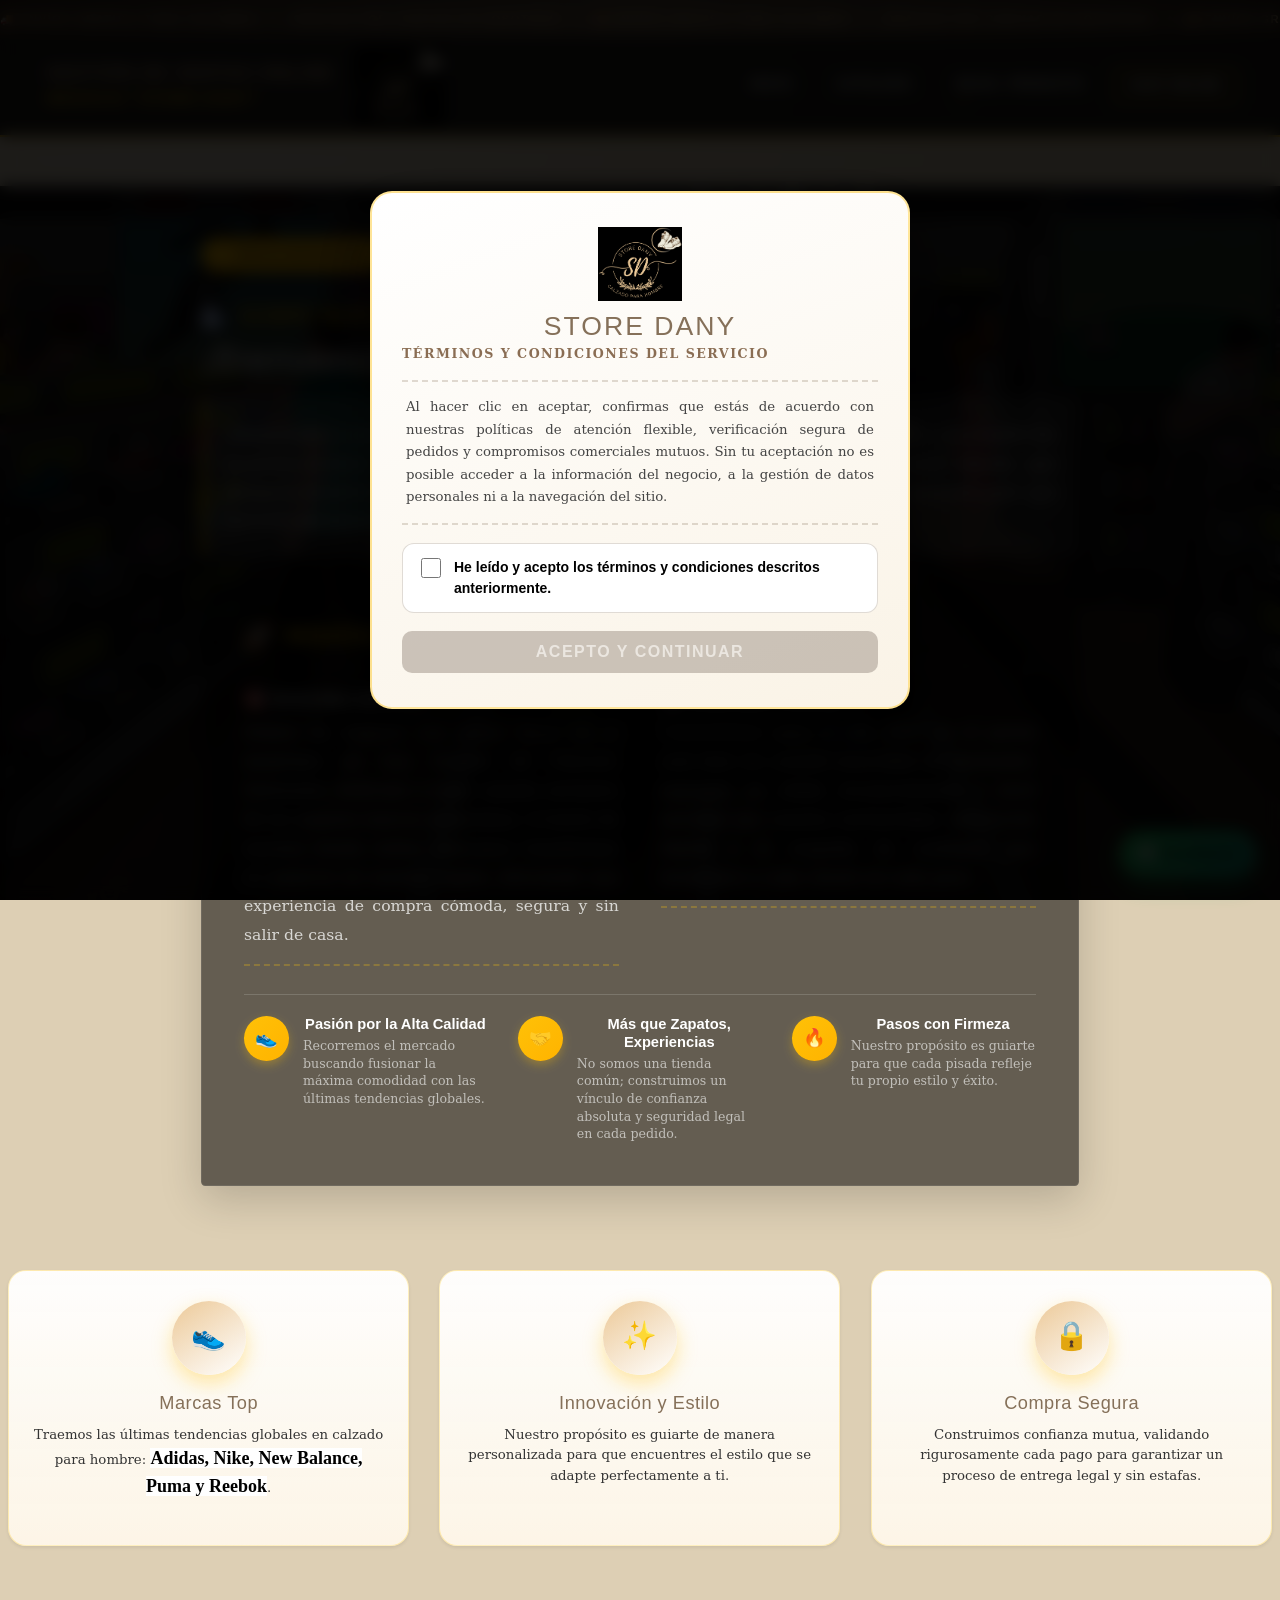
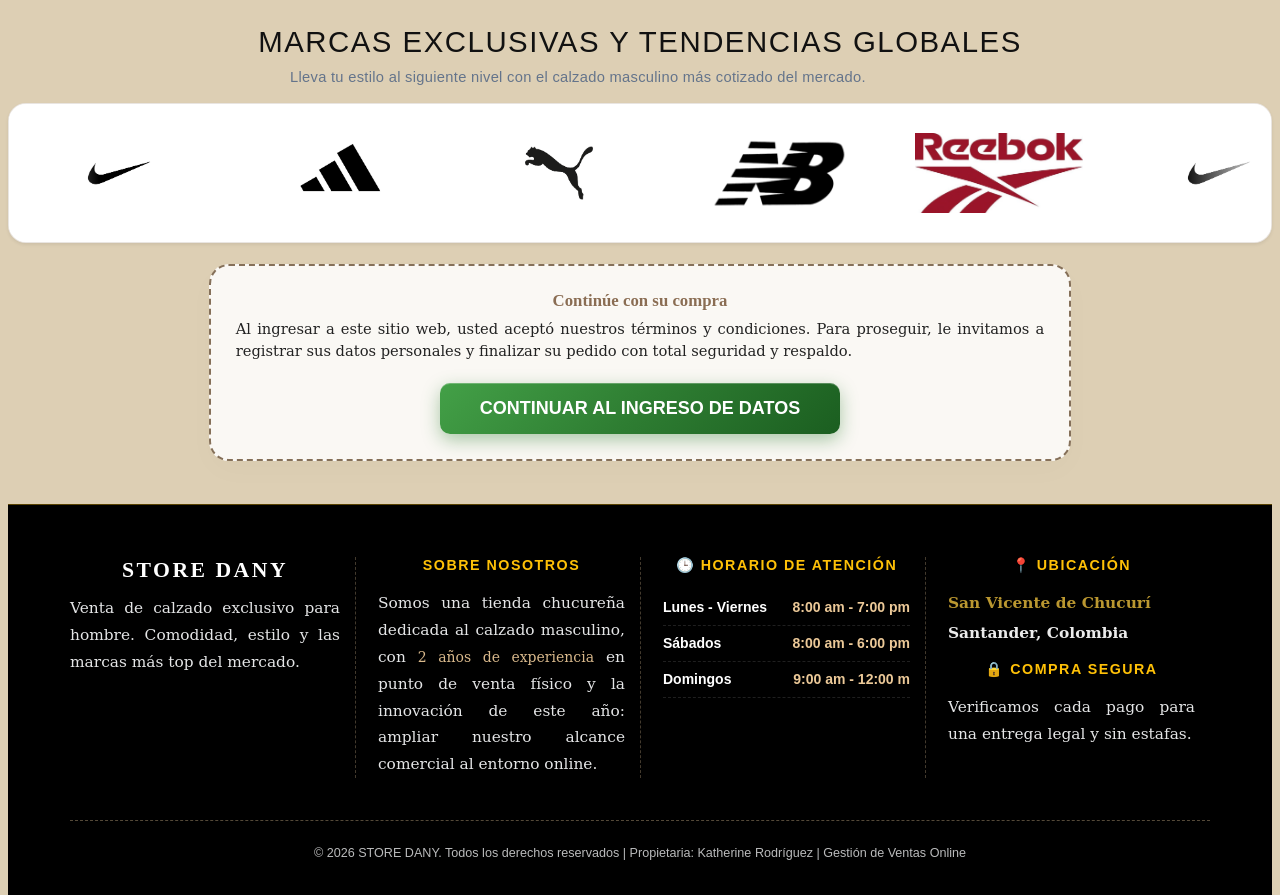
==== index.html @ 91da0774 "Proyecto Final" ====
<!doctype html>
<html>
<head>
<meta charset="utf-8">
<meta http-equiv="X-UA-Compatible" content="IE=edge">
<meta name="viewport" content="width=device-width, initial-scale=1.0">
    
<title>STORE_DANY_Gestion_Ventas_Online</title>
     <link rel="icon" href="logotipo.png" type="image/png">
    
    <!-- Framework Bootstrap 4.3.1 -->
    <link href="css/bootstrap-4.3.1.css" rel="stylesheet" type="text/css">
    <!-- Tu archivo de estilos unificado y corregido -->
    <link href="Style.css" rel="stylesheet" type="text/css">
</head>
<body>
    
<!-- 🧭 MENÚ DE NAVEGACIÓN -->
<nav class="navbar fixed-top navbar-expand-lg navbar-dark main-navbar">
    <div class="container-fluid">
        
        <!-- Bloque de Título de la izquierda -->
        <div class="navbar-brand-wrapper">
            <h4 class="titulo-brand">Gestión de Ventas Online</h4>
            <span class="subtitulo-brand">Negocio "STORE DANY"</span>
        </div>
        
        <!-- Logotipo Central/Izquierdo -->
        <img src="logotipo.png" alt="Logotipo STORE DANY" class="img-logotipo">
                
        <!-- Botón para pantallas de celulares -->
        <button class="navbar-toggler custom-toggler" type="button" data-toggle="collapse" data-target="#navbarContenido" aria-controls="navbarContenido" aria-expanded="false" aria-label="Toggle navigation">
            <span class="navbar-toggler-icon"></span>
        </button>
        
        <!-- Caja de Enlaces del menú -->
        <div class="collapse navbar-collapse" id="navbarContenido">
            <ul class="navbar-nav ml-auto custom-nav-links">
                <li class="nav-item"> 
                    <a class="nav-link current-page" href="index.html">INICIO</a>
                </li>  
                <li class="nav-item"> 
                    <a class="nav-link" href="shopping-cart.html">CATÁLOGO</a>
                </li>
        
                <!-- Menú Desplegable -->
                <li class="nav-item dropdown">
                    <a class="nav-link dropdown-toggle" href="#" id="navbarDropdown1" role="button" data-toggle="dropdown" aria-haspopup="true" aria-expanded="false">
                        SELEC. PRODUCTO
                    </a>
                    <div class="dropdown-menu custom-dropdown" aria-labelledby="navbarDropdown1">
                        <a class="dropdown-item" href="nike.html">NIKE</a>
                        <a class="dropdown-item" href="adidas.html">ADIDAS</a>
                        <a class="dropdown-item" href="puma.html">PUMA</a>
                        <a class="dropdown-item" href="new-balance.html">NEW BALANCE</a>
                        <a class="dropdown-item" href="reebok.html">REEBOK</a>
                    </div>
                </li>
                
                <li class="nav-item"> 
                    <a class="nav-link text-chat-online" href="contactar.html">CHAT ONLINE</a>
                </li>
            </ul>
        </div>

    </div>
</nav>
    
    <main class="container-fluid px-0"> 
    
    <!-- Sección Principal con la imagen de fondo administrada desde CSS -->
    <div class="row align-items-center mb-5 hero-section animate-fade-in position-relative py-5 px-3 px-md-5"> 
        
        <!-- Columna Única Centralizada --> 
        <div class="col-xl-9 col-lg-10 mx-auto text-center text-md-left" data-reveal> 
            
            <!-- Etiqueta Flotante de Marcas -->
            <div class="d-flex justify-content-center justify-content-md-start mb-3">
                <div class="badge-marcas"> ⚡MARCAS INNOVADORAS </div> 
            </div>

            <!-- Encabezado de la Sección -->
            <h3 class="titulo-seccion"> 
                <img src="Terminos y condiciones.png" alt="Icono de términos" class="icono-titulo-mini"> SOBRE NUESTRO PORTAL WEB </h3> 
            
            <h1 class="descripcion-bienvenida">¡Bienvenidos a STORE DANY!</h1> 
            
           <!-- Mensaje de la Propietaria -->
<div class="mensaje-propietaria shadow-lg p-4 mb-4 rounded">
    <p class="mb-0 lead">
        ¡Bienvenidos a nuestro nuevo espacio online! Soy <strong>Katherine Rodríguez, propietaria</strong>, y con orgullo les presento el inicio de mi nuevo espacio comercial. Los invito a conocer nuestro buen calzado, que proyecta su personalidad y su seguridad, ofreciéndoles la mejor línea del mercado pensada para una asesoría personalizada en estilos, marcas y las últimas tendencias.
    </p>
</div>
            
            <!-- Bloque de Historia / Misión y Visión -->
            <div class="historia-empresa-premium p-4 p-md-5 rounded-lg shadow-lg"> 
                <h4 class="titulo-historia mb-4 pb-3"> 
                    <span class="emoji-brillo">🚀</span> Misión y Visión 
                </h4> 
                
                <div class="row">
                    <!-- Sub-bloque Misión -->
                    <article class="col-md-6 mb-4 pr-md-4">
                        <h5 class="text-uppercase font-weight-bold text-white mb-2">🎯 Nuestra Misión</h5>
                        <p class="introduccion-historia mb-0 text-justify">
                            Somos un negocio con punto físico en el municipio de San Vicente de Chucurí, Santander, dedicado a traer calzado exclusivo de las mejores marcas masculinas. A través de nuestra tienda online, buscamos transformar el comercio de nuestra región, ofreciendo una experiencia de compra cómoda, segura y sin salir de casa.
                        </p> 
                    </article>
                    
                    <!-- Sub-bloque Visión -->
                    <article class="col-md-6 mb-4 pl-md-4">
                        <h5 class="text-uppercase font-weight-bold text-white mb-2">🔮 Nuestra Visión</h5>
                        <p class="introduccion-historia mb-0 text-justify">
                            Convertirnos para el año 2027 en el portal web líder de calzado masculino en Santander, logrando un sólido reconocimiento a nivel nacional por nuestra exclusividad, innovación digital y el respaldo de confianza que brindamos a cada cliente en cada paso.
                        </p> 
                    </article>
                </div>
                
                <!-- Puntos Clave Inferiores -->
                <div class="puntos-clave-historia pt-4 mt-2"> 
                    <div class="row">
                        
                        <div class="item-clave col-lg-4 d-flex align-items-start mb-4 mb-lg-0"> 
                            <div class="mini-icono-circulo mr-3">👟</div>
                            <div class="contenido-clave"> 
                                <h5 class="font-weight-bold mb-1">Pasión por la Alta Calidad</h5> 
                                <p class="small mb-0">Recorremos el mercado buscando fusionar la máxima comodidad con las últimas tendencias globales.</p> 
                            </div> 
                        </div> 
                     
                        <div class="item-clave col-lg-4 d-flex align-items-start mb-4 mb-lg-0"> 
                            <div class="mini-icono-circulo mr-3">🤝</div> 
                            <div class="contenido-clave">
                                <h5 class="font-weight-bold mb-1">Más que Zapatos, Experiencias</h5>
                                <p class="small mb-0">No somos una tienda común; construimos un vínculo de confianza absoluta y seguridad legal en cada pedido.</p> 
                            </div>
                        </div> 
                        
                        <div class="item-clave col-lg-4 d-flex align-items-start"> 
                            <div class="mini-icono-circulo mr-3">🔥</div>
                            <div class="contenido-clave"> 
                                <h5 class="font-weight-bold mb-1">Pasos con Firmeza</h5> 
                                <p class="small mb-0">Nuestro propósito es guiarte para que cada pisada refleje tu propio estilo y éxito.</p> 
                            </div> 
                        </div>

                    </div>
                </div>
            </div> 
        </div>
        </div>
        
        
        <!-- CUADRÍCULA DINÁMICA DE COMPROMISOS --> 
        <div class="row text-center mb-5"> 
            <!-- Tarjeta 1: Marcas --> 
            <div class="col-md-4 mb-4" data-reveal> 
                <div class="tarjeta-dinamica h-100 shadow-sm"> 
                    <div class="icono-tarjeta">👟</div> 
                    <h4>Marcas Top</h4> 
                    <p>Traemos las últimas tendencias globales en calzado para hombre: <strong>Adidas, Nike, New Balance, Puma y Reebok</strong>.</p> 
                </div> 
            </div> 
        
            
            <!-- Tarjeta 2: Asesoría --> 
            <div class="col-md-4 mb-4" data-reveal> 
                <div class="tarjeta-dinamica h-100 shadow-sm"> 
                    <div class="icono-tarjeta">✨</div>
                    <h4>Innovación y Estilo</h4>
                    <p>Nuestro propósito es guiarte de manera personalizada para que encuentres el estilo que se adapte perfectamente a ti.</p> 
                </div> 
            </div>
            
            <!-- Tarjeta 3: Seguridad --> 
            <div class="col-md-4 mb-4" data-reveal>
                <div class="tarjeta-dinamica h-100 shadow-sm"> 
                    <div class="icono-tarjeta">🔒</div>
                    <h4>Compra Segura</h4> 
                    <p>Construimos confianza mutua, validando rigurosamente cada pago para garantizar un proceso de entrega legal y sin estafas.</p> 
                </div>
            </div>
        </div>
        
        <!-- CARRUSEL INFINITO DE MARCAS --> 
        <div class="row mb-4"> 
            <div class="col-12 text-center header-carrusel-marcas" data-reveal> 
                <h3 class="titulo-carrusel mb-2">MARCAS EXCLUSIVAS Y TENDENCIAS GLOBALES</h3> 
                <p class="subtitulo-carrusel">Lleva tu estilo al siguiente nivel con el calzado masculino más cotizado del mercado.</p> 
            </div>
            
            <div class="col-12" data-reveal> 
               <div class="carrusel-marcas-contenedor shadow-sm"> 
                   <div class="carrusel-marcas-pista"> 
                       <div class="carrusel-logo-item">
                           <img src="Imagenes Nike/Logo Nike.jpg" alt="Nike">
                       </div> 
                       
                       <div class="carrusel-logo-item">
                           <img src="Imagenes Adidas/logo adidas.jpg" alt="Adidas">
                       </div> 
                       <div class="carrusel-logo-item">
                           <img src="Imagenes Puma/logo puma.jpg" alt="Puma">
                       </div> 
                       
                       <div class="carrusel-logo-item">
                           <img src="Imagenes New Balance/Logo New Balance.png" alt="New Balance">
                       </div> 
                       
                       <div class="carrusel-logo-item">
                           <img src="Imagenes Resbook/Logo Resbook.jpg" alt="Reebok">
                       </div> 
                       
                       <div class="carrusel-logo-item">
                           <img src="Imagenes Nike/Logo Nike.jpg" alt="Nike">
                       </div>
                       
                       <div class="carrusel-logo-item">
                           <img src="Imagenes Adidas/logo adidas.jpg" alt="Adidas">
                       </div> 
                       
                       <div class="carrusel-logo-item">
                           <img src="Imagenes Puma/logo puma.jpg" alt="Puma">
                       </div> 
                       
                       <div class="carrusel-logo-item">
                           <img src="Imagenes New Balance/Logo New Balance.png" alt="New Balance">
                       </div> 
                       
                       <div class="carrusel-logo-item">
                           <img src="Imagenes Resbook/Logo Resbook.jpg" alt="Reebok">
                       </div>
                   </div> 
                </div>
            </div>
        </div> 
        
        <!-- (ACCESO A DATOS PERSONALES)-->
       <div class="row justify-content-center mb-5" data-reveal>
           <div class="col-md-8 text-center bg-recuadro p-4 rounded shadow-sm border-cafe">
                <h5 class="font-weight-bold text-cafe mb-2">Continúe con su compra</h5>
                <p class="small text-muted mb-4">Al ingresar a este sitio web, usted aceptó nuestros términos y condiciones. Para proseguir, le invitamos a registrar sus datos personales y finalizar su pedido con total seguridad y respaldo.
                </p>
                <div> <a href="personal-data.html" class="btn-acepto btn-accion-brillo">CONTINUAR AL INGRESO DE DATOS</a>
               </div>
           </div>
       </div>
    </main>
<!--  PIE DE PAGINA (FOOTER) -->
<footer class="site-footer">
    <div class="container">
        <div class="row">
            
            <!-- Columna 1: Identidad del Negocio -->
            <div class="col-md-3 col-sm-6 text-center text-md-left mb-4 footer-col">
                <h5 class="footer-brand font-weight-bold text-white">STORE DANY</h5>
                <p class="footer-text text-light">Venta de calzado exclusivo para hombre. Comodidad, estilo y las marcas más top del mercado.</p>
            </div>
            
            <!-- Columna 2: Sobre Nosotros -->
            <div class="col-md-3 col-sm-6 text-center text-md-left mb-4 footer-col">
                <h6 class="footer-titulo">Sobre nosotros</h6>
                <p class="footer-text text-light mb-0">Somos una tienda chucureña dedicada al calzado masculino, con <span class="texto-destacado-suave">2 años de experiencia</span> en punto de venta físico y la innovación de este año: ampliar nuestro alcance comercial al entorno online.</p>
            </div>

            <!-- Columna 3: Horario de Atención -->
            <div class="col-md-3 col-sm-6 text-center text-md-left mb-4 footer-col">
                <h6 class="footer-titulo">🕒 Horario de atención</h6>
                <div class="footer-horario-item"><span>Lunes - Viernes</span><span>8:00 am - 7:00 pm</span></div>
                <div class="footer-horario-item"><span>Sábados</span><span>8:00 am - 6:00 pm</span></div>
                <div class="footer-horario-item"><span>Domingos</span><span>9:00 am - 12:00 m</span></div>
            </div>

            <!-- Columna 4: Ubicación y Confianza -->
            <div class="col-md-3 col-sm-6 text-center text-md-left mb-4 footer-col">
                <h6 class="footer-titulo">📍 Ubicación</h6>
                <p class="footer-text font-weight-bold mb-1" style="color: #caa435;">San Vicente de Chucurí</p>
                <p class="footer-text text-white font-weight-bold mb-3">Santander, Colombia</p>
                <h6 class="footer-titulo">🔒 Compra segura</h6>
                <p class="footer-text text-light mb-0">Verificamos cada pago para una entrega legal y sin estafas.</p>
            </div>
            
        </div>

        <!-- Línea divisoria inferior de créditos limpia y en una sola línea -->
        <div class="row mt-4 pt-3 border-top border-secondary">
            <div class="col-12 text-center">
                <small class="text-light" style="opacity: 0.75;">
                    © 2026 STORE DANY. Todos los derechos reservados | Propietaria: Katherine Rodríguez | Gestión de Ventas Online
                </small>
            </div>
        </div>
    </div>
</footer>


    
<script src="js/jquery-3.3.1.min.js"></script>
<script src="js/popper.min.js"></script>
<script src="js/bootstrap-4.3.1.js"></script>
<script src="js/main.js"></script>
</body>
</html>
---- Style.css ----
/* ============================================================
   STORE DANY - Capa de rediseño moderno
   Paleta de marca: café #857059 · dorado #ffc107 · negro · crema
   ============================================================ */
@import url('https://fonts.googleapis.com/css2?family=Baloo+2:wght@500;600;700;800&family=Oswald:wght@400;500;600;700&family=Poppins:wght@300;400;500;600;700;800&display=swap');

:root {
    --cafe: #857059;
    --cafe-oscuro: #5a4b3b;
    --cafe-claro: #8a6d53;
    --dorado: #ffc107;
    --dorado-suave: #ecc998;
    --negro: #111111;
    --crema: #f7f3ea;
    --verde: #2e7d32;
    --verde-oscuro: #1b5e20;
    --verde-brillo: #43a047;
    --sombra-suave: 0 12px 30px rgba(90, 75, 59, 0.12);
    --sombra-fuerte: 0 18px 45px rgba(90, 75, 59, 0.25);
}

/* ✅ Botones de ACCIÓN (comprar / enviar): verde resaltado con brillo animado */
.btn-accion-brillo {
    position: relative;
    overflow: hidden;
}
.btn-accion-brillo::after {
    content: '';
    position: absolute;
    top: 0;
    left: -80%;
    width: 50%;
    height: 100%;
    background: linear-gradient(105deg, transparent, rgba(255, 255, 255, 0.45), transparent);
    transform: skewX(-20deg);
    animation: barridoBrilloVerde 3.2s ease-in-out infinite;
}
@keyframes barridoBrilloVerde {
    0%, 55% { left: -80%; }
    75%, 100% { left: 130%; }
}

/* Bloquea el desplazamiento del sitio mientras el muro está visible */
body.site-lockeado {
    overflow: hidden !important;
    height: 100vh !important;
}

.terms-wall {
    position: fixed;
    top: 0; left: 0;
    width: 100%; height: 100%;
    background: rgba(0, 0, 0, 0.88);
    backdrop-filter: blur(8px);
    -webkit-backdrop-filter: blur(8px);
    z-index: 99999;
    display: flex;
    align-items: center;
    justify-content: center;
    padding: 20px;
    opacity: 1;
    visibility: visible;
    transition: opacity 0.5s ease, visibility 0.5s ease;
}

.terms-wall-oculto {
    opacity: 0;
    visibility: hidden;
    pointer-events: none;
}

.terms-card {
    background: linear-gradient(160deg, #ffffff 0%, #faf3e6 100%);
    border-radius: 22px;
    max-width: 540px;
    width: 100%;
    padding: 34px 30px;
    text-align: center;
    box-shadow: 0 30px 70px rgba(0, 0, 0, 0.5);
    border: 2px solid rgba(255, 193, 7, 0.4);
    animation: entradaMuro 0.5s cubic-bezier(0.22, 1, 0.36, 1);
    max-height: 90vh;
    overflow-y: auto;
}

@keyframes entradaMuro {
    from { opacity: 0; transform: translateY(30px) scale(0.95); }
    to   { opacity: 1; transform: translateY(0) scale(1); }
}

.terms-logo { max-height: 74px; width: auto; object-fit: contain; margin-bottom: 10px; }

.terms-card h2 {
    font-family: Impact, Haettenschweiler, 'Arial Black', sans-serif;
    font-size: 1.9rem;
    color: var(--cafe);
    letter-spacing: 2px;
    margin: 0 0 2px;
}

.terms-subtitulo {
    font-weight: 800;
    font-size: 0.9rem;
    text-transform: uppercase;
    letter-spacing: 1.5px;
    color: var(--cafe-claro);
    margin-bottom: 16px;
}

.terms-texto {
    font-size: 0.95rem;
    line-height: 1.7;
    color: #444444;
    text-align: justify;
    border-top: 2px dashed rgba(133, 112, 89, 0.25);
    border-bottom: 2px dashed rgba(133, 112, 89, 0.25);
    padding: 14px 4px;
    margin-bottom: 18px;
}

.terms-check {
    display: flex;
    align-items: flex-start;
    gap: 10px;
    text-align: left;
    background: #fff;
    border: 1px solid rgba(133, 112, 89, 0.25);
    border-radius: 12px;
    padding: 13px 14px;
    margin-bottom: 18px;
    cursor: pointer;
    font-size: 0.9rem;
    font-weight: 600;
    color: #333333;
    user-select: none;
    transition: border-color 0.2s ease, box-shadow 0.2s ease;
}

.terms-check:hover {
    border-color: var(--dorado);
    box-shadow: 0 4px 14px rgba(255, 193, 7, 0.25);
}

.terms-check input {
    width: 20px; height: 20px;
    flex-shrink: 0;
    margin-top: 1px;
    cursor: pointer;
    accent-color: var(--cafe);
}

.terms-card .btn-acepto { width: 100%; font-size: 16px; letter-spacing: 1.5px; }

.terms-card .btn-acepto.disabled,
.terms-card .btn-acepto:disabled {
    background: #b1a79c !important;
    color: #e2deda !important;
    box-shadow: none !important;
    pointer-events: none;
    opacity: 0.65;
    transform: none !important;
}

@media (max-width: 480px) {
    .terms-card { padding: 26px 20px; }
    .terms-card h2 { font-size: 1.6rem; }
    .terms-texto { font-size: 0.88rem; }
}

body {
    padding-top:140px;
    background-color: #DDCFB4;
    /* Luz suave de profundidad, sin patrones */
    background-image:
        radial-gradient(ellipse at 15% 8%, rgba(255, 255, 255, 0.35) 0%, transparent 50%),
        radial-gradient(ellipse at 88% 92%, rgba(90, 75, 59, 0.10) 0%, transparent 50%);
    background-attachment: fixed;
    color: #000000;
    font-family: 'segoe UI', Tahoma, Geneva, Verdana, sans-serif;
    max-width: 100%; overflow-x: hidden;
}

/* Menu */
.main-navbar {
    background: rgba(0, 0, 0, 0.85) !important; 
    backdrop-filter: blur(10px);               
    -webkit-backdrop-filter: blur(10px);
    border-bottom: 2px solid #ffc107;          
    padding: 0.6rem 1.5rem !important;
    transition: all 0.3s ease;
}

/* --- TÍTULO Y TEXTOS DE MARCA --- */
.navbar-brand-wrapper {
    display: flex;
    flex-direction: column;
    justify-content: center;
    padding-left: 10px;
}

.titulo-brand {
    color: #cca885 !important;
    font-size: 1.3rem !important;
    font-weight: 600 !important;
    letter-spacing: 1px;
    margin-bottom: 2px !important;
    text-transform: uppercase;
    line-height: 1.2 !important;
}

.subtitulo-brand {
    color: #ffc107 !important;                
    font-size: 1.05rem !important;
    font-weight: 700;
    letter-spacing: 1.5px;
    text-transform: uppercase;
}

/* --- LOGOTIPO --- */
.img-logotipo {
    max-height: 80px !important;   
    width: auto;
    object-fit: contain;
    margin-left: 20px;
    margin-right: 25px;
    transition: transform 0.3s ease;
}

.img-logotipo:hover {
    transform: scale(1.05);                   
}

/* --- ENLACES DE NAVEGACIÓN --- */
.custom-nav-links .nav-item {
    margin: 0 6px;                            
}

.custom-nav-links .nav-link {
    color: #ffffff !important;
    font-size: 0.85rem !important;
    font-weight: 600 !important;
    letter-spacing: 1px;
    padding: 8px 16px !important;
    position: relative;
    transition: color 0.3s ease;
}

/* Animación de línea inferior al pasar el mouse por los enlaces */
.custom-nav-links .nav-link::after {
    content: '';
    position: absolute;
    width: 0;
    height: 2px;
    bottom: 0;
    left: 16px;
    background-color: #ffc107;
    transition: width 0.3s ease;
}

.custom-nav-links .nav-link:hover::after {
    width: calc(100% - 32px);
}

.custom-nav-links .nav-link:hover {
    color: #ffc107 !important;                 
}

/* Enlace de la página activa actual */
.current-page {
    color: #ffc107 !important;
}

/* Resalte especial para CHAT ONLINE */
.text-chat-online {
    border: 1px solid #ffc107;
    border-radius: 4px;
    background: rgba(255, 193, 7, 0.05);
}

.text-chat-online:hover {
    background: #ffc107 !important;
    color: #000000 !important;
}

/* --- MENÚ DESPLEGABLE (DROPDOWN MARCAS) --- */
.custom-dropdown {
    background-color: #111111 !important;      
    border: 1px solid rgba(255, 193, 7, 0.3) !important;
    border-radius: 6px !important;
    margin-top: 10px !important;
    box-shadow: 0 8px 24px rgba(0,0,0,0.5);
}

.custom-dropdown .dropdown-item {
    color: #e0e0e0 !important;
    font-size: 0.85rem !important;
    font-weight: 500;
    padding: 10px 20px !important;
    transition: all 0.2s ease;
}

.custom-dropdown .dropdown-item:hover {
    background-color: #ffc107 !important;      
    color: #000000 !important;                 
    padding-left: 25px !important;             
}

/* --- ADAPTACIÓN EXCLUSIVA PARA CELULARES (Menos de 768px) --- */
@media (max-width: 767.98px) {
    
    /* 1. Forzamos a la barra a comportarse como una fila flexible */
    .main-navbar .container-fluid {
        display: flex !important;
        flex-direction: row !important;
        flex-wrap: wrap !important;
        align-items: center !important;
        justify-content: space-between !important;
    }

    /* 2. REORDENAMIENTO VISUAL MÁGICO */
    .navbar-brand-wrapper {
        order: 1 !important;      /* Primero: El texto a la izquierda */
        flex: 1 !important;       /* Toma el espacio disponible */
        padding-left: 0 !important;
    }

    .img-logotipo {
        order: 2 !important;      /* Segundo: El logo al lado del texto */
        max-height: 45px !important; /* Se achica para no romper la línea */
        margin-left: 10px !important;
        margin-right: 15px !important;
    }

    .custom-toggler {
        order: 3 !important;      /* Tercero: El botón se alinea a la extrema derecha */
        border-color: rgba(255, 193, 7, 0.5) !important;
    }

    .navbar-collapse {
        order: 4 !important;      /* Cuarto: El menú desplegable cae abajo de todo */
        width: 100% !important;   /* Ocupa todo el ancho al abrirse */
    }

    /* 3. AJUSTES DE TEXTO PARA PANTALLAS CHICAS */
    .titulo-brand {
        font-size: 1.0rem !important;
        line-height: 1.1 !important;
    }
    
    .subtitulo-brand {
        font-size: 0.8rem !important;
        letter-spacing: 0.5px;
    }

    /* 4. DISEÑO DEL MENÚ VERTICAL DESPLEGADO */
    .custom-nav-links {
        padding-top: 15px;
        padding-bottom: 10px;
    }

    .custom-nav-links .nav-item {
        margin: 8px 0 !important; 
    }

    .custom-nav-links .nav-link {
        font-size: 0.95rem !important; 
        padding: 8px 0 !important;
    }

    .custom-nav-links .nav-link::after {
        display: none !important; /* Quitamos la línea flotante en táctil */
    }

    /* Botón Chat Online en móvil */
    .text-chat-online {
        text-align: center;
        margin-top: 10px;
        padding: 10px !important;
    }

    /* Desplegable de marcas en móvil */
    .custom-dropdown {
        background-color: #1a1a1a !important;
        border: none !important;
        box-shadow: none !important;
        margin-top: 5px !important;
        padding-left: 15px !important; 
    }

    /* Icono del botón en color dorado */
    .custom-toggler .navbar-toggler-icon {
        background-image: url("data:image/svg+xml;charset=utf8,%3Csvg viewBox='0 0 30 30' xmlns='http://w3.org stroke='%23ffc107' stroke-width='2' stroke-linecap='round' stroke-miterlimit='10' d='M4 7h22M4 15h22M4 23h22'/%3E%3C/svg%3E") !important;
    }
}


/* Index */
.hero-section {
    background: linear-gradient(rgba(0, 0, 0, 0.7), rgba(0, 0, 0, 0.8)), url('zapatos.jpg') no-repeat center center;
    background-size: cover;
    background-attachment: fixed; /* Hace el efecto parallax premium */
    min-height: 85vh;
    color: #ffffff;
}

.titulo-seccion {
    font-family: Impact, Haettenschweiler, "Franklin Gothic Bold", "Arial Black", sans-serif;
    font-size: 1.8rem;
    color: var(--dorado);
    font-weight: 400;
    letter-spacing: 1.5px;
    text-transform: uppercase;
    text-shadow: 2px 2px 4px rgba(0, 0, 0, 0.5);
}

.descripcion-bienvenida {
    text-align: left;
    font-family: Impact, Haettenschweiler, 'Franklin Gothic Bold', 'Arial Black', sans-serif;
    font-size: clamp(1.8rem, 4vw, 2.6rem);
    font-weight: 400;
    color: #ffffff;
    text-shadow: 2px 2px 4px rgba(0, 0, 0, 0.6) !important;
    margin-top: 0;
    margin-bottom: 15px;
    letter-spacing: 1px;
}

.icono-titulo-mini {
    max-height: 24px;
    margin-right: 8px;
    vertical-align: middle;
}

.contenedor-imagen-premium {
    position: relative;
    display: flex;
    width: 100%;
    padding: 0;
    background-color: transparent;
    border: none;
    transition: transform 0.4s ease;
    align-items: center;
    justify-content: center;
}

.contenedor-imagen-premium:hover {
    transform: scale(1.02);
}

.img-principal-tienda {
    width: 100%;
    height: auto;
    min-height: 450px;
    max-height: 580px;
    object-fit: contain;
    border-radius: 12px;
    filter: drop-shadow(0 18px 35px rgba(0, 0, 0, 0.45)) contrast(1.04) brightness(1.02);
}

/* ajustes para la imagen */
.badge-marcas {
    display: inline-block;
    margin-top: 10px;
    margin-bottom: 15px;
    background: linear-gradient(135deg, var(--dorado), #ffb300);
    color: #212529;
    font-family: Impact, sans-serif;
    font-size: 0.85rem;
    padding: 8px 18px;
    font-weight: bold;
    border-radius: 50px;
    text-transform: uppercase;
    letter-spacing: 2px;
    box-shadow: 0 4px 12px rgba(0, 0, 0, 0.3);
}

/* El recuadro de presentación de Katherine */
.mensaje-propietaria {
    background: rgba(255, 255, 255, 0.12);
    backdrop-filter: blur(8px);
    -webkit-backdrop-filter: blur(8px);
    border-left: 4px solid var(--dorado);
    border-top: 1px solid rgba(255, 255, 255, 0.1);
    border-bottom: 1px solid rgba(255, 255, 255, 0.1);
    transition: all 0.3s ease;
}

.mensaje-propietaria:hover {
    background: rgba(255, 255, 255, 0.16);
    border-left-color: var(--cafe-claro);
}

.mensaje-propietaria p {
    color: rgba(255, 255, 255, 0.85);
}

/* Destacamos a la propietaria Katherine con una tipografía y color únicos */
.mensaje-propietaria strong {
    color: var(--dorado-suave);
    font-weight: 700;
    background: linear-gradient(120deg, rgba(255, 193, 7, 0.14) 0%, rgba(255, 193, 7, 0.05) 100%);
    padding: 2px 6px;
    border-radius: 4px;
}

/* Quienes somos */
.historia-empresa-premium {
    background: rgba(0, 0, 0, 0.55);
    backdrop-filter: blur(12px);
    -webkit-backdrop-filter: blur(12px);
    border: 1px solid rgba(255, 255, 255, 0.08);
    transition: transform 0.3s ease, box-shadow 0.3s ease;
}

.historia-empresa-premium:hover {
    transform: translateY(-3px);
    box-shadow: 0 10px 25px rgba(133, 112, 89, 0.1) !important;
}

/* Título llamativo con el color dorado corporativo */
.titulo-historia {
    font-family: Impact, sans-serif;
    color: var(--dorado);
    border-bottom: 1px solid rgba(255, 255, 255, 0.15);
    text-transform: uppercase;
    letter-spacing: 1px;
}

.emoji-brillo {
    margin-right: 8px;
    font-size: 1.6rem;
    filter: drop-shadow(0 0 6px rgba(255, 193, 7, 0.6));
}

/* Texto de introducción destacado */
.introduccion-historia {
    font-size: 1.05rem;
    color: rgba(255, 255, 255, 0.75);
    line-height: 1.6;
    border-bottom: 2px dashed rgba(255, 193, 7, 0.25);
    padding-bottom: 15px;
    text-align: justify;
}

/* Estructura en filas para los puntos clave */
.puntos-clave-historia {
    border-top: 1px solid rgba(255, 255, 255, 0.15);
}

.item-clave {
    transition: transform 0.3s ease;
}

.item-clave:hover {
    transform: translateY(-3px); /* Pequeña animación interactiva al pasar el mouse */
}

/* Pequeña esfera dorada para los iconos de la lista */
.mini-icono-circulo {
    width: 45px;
    min-width: 45px;
    height: 45px;
    background: linear-gradient(135deg, var(--dorado), #ffb300);
    border-radius: 50%;
    display: flex;
    align-items: center;
    justify-content: center;
    font-size: 1.3rem;
    box-shadow: 0 4px 10px rgba(255, 193, 7, 0.3);
}

/* Ajustes tipográficos de cada bloque interno */
.contenido-clave h5 {
    color: #ffffff;
    font-size: 1.05rem;
    font-family: 'Segoe UI', Tahoma, Geneva, Verdana, sans-serif;
    font-weight: 700;
    margin-bottom: 3px;
}

.contenido-clave p {
    font-size: 0.9rem;
    color: rgba(255, 255, 255, 0.6);
    line-height: 1.4;
    text-align: left !important;
    margin-bottom: 0;
}

/* Tarjetas Dinámicas de Beneficios */
.tarjeta-dinamica {
    background: linear-gradient(180deg, rgba(255, 255, 255, 0.96), rgba(255, 248, 235, 0.92));
    border-radius: 18px;
    padding: 30px 22px;
    border: 1px solid rgba(255, 193, 7, 0.25);
    position: relative;
    overflow: hidden;
    backdrop-filter: blur(6px);
    -webkit-backdrop-filter: blur(6px);
    transition: all 0.35s cubic-bezier(0.25, 0.8, 0.25, 1);
}

/* Línea de marca superior que aparece al pasar el cursor */
.tarjeta-dinamica::before {
    content: '';
    position: absolute;
    top: 0;
    left: 0;
    right: 0;
    height: 4px;
    background: linear-gradient(90deg, var(--cafe), var(--dorado), var(--cafe));
    opacity: 0;
    transition: opacity 0.35s ease;
}

.tarjeta-dinamica:hover::before {
    opacity: 1;
}

.tarjeta-dinamica:hover {
    transform: translateY(-10px);
    border-color: var(--dorado);
    box-shadow: 0 20px 40px rgba(90, 75, 59, 0.18) !important;
}

.icono-tarjeta {
    width: 74px;
    height: 74px;
    margin: 0 auto 18px;
    display: flex;
    align-items: center;
    justify-content: center;
    font-size: 2rem;
    border-radius: 50%;
    background: linear-gradient(145deg, var(--dorado-suave), #fff);
    box-shadow: 0 8px 20px rgba(255, 193, 7, 0.35);
    transition: transform 0.35s ease;
}

.tarjeta-dinamica:hover .icono-tarjeta {
    transform: rotate(-8deg) scale(1.1);
}

.tarjeta-dinamica h4 {
    font-family: Impact, sans-serif;
    color: var(--cafe);
    font-size: 1.3rem;
    letter-spacing: 0.5px;
    margin-bottom: 10px;
}

.tarjeta-dinamica p {
    font-size: 0.95rem;
    color: #333333;
    line-height: 1.55;
    text-align: center;
}

/* Texto y titulo antes del carrusel */
.header-carrusel-marcas {
    padding: 15px 0;
}

/* Título con la tipografía fuerte e impactante de tu sitio web */
.titulo-carrusel {
    font-family: Impact, Haettenschweiler, "Franklin Gothic Bold", "Arial Black", sans-serif;
    font-size: clamp(1.6rem, 4vw, 2.1rem);
    font-weight: 400;
    color: #111111;
    letter-spacing: 1.5px;
    text-transform: uppercase;
}

/* Subtítulo estilizado, limpio y muy fácil de leer */
.subtitulo-carrusel {
    font-family: 'Segoe UI', Tahoma, Geneva, Verdana, sans-serif;
    font-size: 1.05rem;
    color: #64748b;
    font-weight: 400;
    letter-spacing: 0.3px;
    max-width: 700px;
    margin: 0 auto;
}

/* Caja contenedora principal */
.carrusel-marcas-contenedor {
    background: #ffffff;
    height: 140px;
    margin: 0 auto;
    overflow: hidden;
    position: relative;
    width: 100%;
    display: flex;
    align-items: center;
    border-radius: 18px;
    border: 1px solid rgba(133, 112, 89, 0.18);
    box-shadow: 0 12px 30px rgba(90, 75, 59, 0.12);
    transition: box-shadow 0.3s ease;
}

.carrusel-marcas-contenedor:hover {
    box-shadow: 0 16px 38px rgba(90, 75, 59, 0.18);
}

/* Desvanecido lateral para la entrada/salida suave de los logos */
.carrusel-marcas-contenedor::before,
.carrusel-marcas-contenedor::after {
    content: '';
    position: absolute;
    top: 0;
    bottom: 0;
    width: 90px;
    z-index: 2;
    pointer-events: none;
}

.carrusel-marcas-contenedor::before {
    left: 0;
    background: linear-gradient(90deg, #ffffff, rgba(255, 255, 255, 0));
}

.carrusel-marcas-contenedor::after {
    right: 0;
    background: linear-gradient(270deg, #ffffff, rgba(255, 255, 255, 0));
}

/* galeria desplegable */
.carrusel-marcas-pista {
    display: flex;
    flex-direction: row;
    flex-wrap: nowrap;
    width: calc(220px * 10);
    animation: scrollInfinito 22s linear infinite;
}

/* Espacio individual para cada logo de marca */
.carrusel-logo-item {
    height: 120px;
    width: 220px;
    min-width: 220px;
    display: flex;
    justify-content: center;
    align-items: center;
    padding: 20px;
    background: #ffffff;
    flex-shrink: 0;
}

/* Control estricto de la proporción de las imágenes */
.carrusel-logo-item img {
    max-width: 100%;
    max-height: 100%;
    object-fit: contain;
    filter: grayscale(0.4);
    transition: transform 0.3s ease, filter 0.3s ease;
}

/* Efecto visual al pasar el cursor encima de un logo */
.carrusel-logo-item img:hover {
    transform: scale(1.1);
    filter: grayscale(0);
    cursor: pointer;
}

/* Detiene automáticamente el movimiento mientras el usuario mantenga el mouse encima */
.carrusel-marcas-contenedor:hover .carrusel-marcas-pista {
    animation-play-state: paused;
}

/* Animación nativa de desplazamiento infinito */
@keyframes scrollInfinito {
    0% { transform: translateX(0); }
    100% { transform: translateX(calc(-220px * 5)); }
}

/* Recuadro de Acción (¿Listo para tu compra?) */
.bg-recuadro {
    background: rgba(255, 255, 255, 0.85) !important;
    backdrop-filter: blur(10px); /* Efecto vidrio esmerilado */
    -webkit-backdrop-filter: blur(10px);
    border: 2px dashed var(--cafe) !important;
    border-radius: 20px !important;
    padding: 25px !important;
    box-shadow: 0 10px 30px rgba(0, 0, 0, 0.02) !important;
    transition: all 0.3s ease;
}

.bg-recuadro:hover {
    border-style: solid !important;
    background: #ffffff !important;
    transform: translateY(-2px);
}

.bg-recuadro p {
    color: #222222 !important;
    font-size: 1.05rem;
}

.border-cafe {
    border: 2px dashed var(--cafe);
}

.text-cafe {
    color: var(--cafe-claro) !important;
    font-size: 1.2rem;
    text-shadow: 1px 1px 0px rgba(255, 255, 255, 0.5);
}

/* Estilos del Botón de Acción */
.btn-acepto {
    display: inline-flex;
    color: #FFFFFF !important;
    border: none;
    border-radius: 10px;
    justify-content: center;
    align-items: center;
    padding: 12px 40px;
    font-size: 18px;
    font-weight: bold;
    background: linear-gradient(135deg, var(--verde-brillo), var(--verde), var(--verde-oscuro));
    text-decoration: none !important;
    box-shadow: 0 6px 18px rgba(46, 125, 50, 0.4), inset 0 1px 0 rgba(255, 255, 255, 0.25);
    transition: all 0.3s ease;
    cursor: pointer;
}

.btn-acepto:hover {
    background: linear-gradient(135deg, var(--verde), var(--verde-oscuro));
    color: #ffffff !important;
    transform: translateY(-3px) scale(1.02);
    box-shadow: 0 12px 30px rgba(46, 125, 50, 0.5);
}

/* Animación de Entrada */
.animate-fade-in {
    animation: fadeInSoft 0.6s ease-out;
}

@keyframes fadeIn {
    from { opacity: 0; transform: translateY(15px); }
    to { opacity: 1; transform: translateY(0); }
}

.site-footer .text-center {
    text-align: center !important;
}

.site-footer {
    background-color: #000000;
    color: #ffffff;
    padding: 40px 0;
    border-top: 1px solid rgba(255, 193, 7, 0.35);
}

/* Ingreso de datos */
.contenedor-formulario label {
    display: block;
    text-align: left; 
    font-weight: 700;
    color: #222222;
    font-size: 0.95rem;
    margin-bottom: 8px;
}

/* Estilo de los títulos internos del formulario */
.titulo-formulario {
    font-family: Impact, Haettenschweiler, "Franklin Gothic Bold", "Arial Black", sans-serif;
    color: #857059;
    font-size: 1.8rem;
    letter-spacing: 0.5px;
}

/* Imagen central superior - Medallón premium */
.wrapper-icono-bd {
    width: 94px;
    height: 94px;
    margin: 0 auto;
    display: flex;
    align-items: center;
    justify-content: center;
    background: linear-gradient(135deg, #faf7f2, #f0e6d8);
    border: 3px solid var(--dorado);
    border-radius: 50%;
    box-shadow: 0 10px 24px rgba(90, 75, 59, 0.20);
    position: relative;
    animation: flotarIconoBD 3.5s ease-in-out infinite;
}

.encabezado-formulario {
    display: flex;
    align-items: center;
    justify-content: center;
    gap: 18px;
    margin-top: 14px;
}

.encabezado-formulario .wrapper-icono-bd {
    width: 76px;
    height: 76px;
    flex-shrink: 0;
}

.encabezado-formulario .wrapper-icono-bd::after {
    width: 26px;
    height: 26px;
    font-size: 12px;
}

.encabezado-formulario .img-base-datos {
    max-width: 42px;
}

.encabezado-formulario > div:last-child {
    text-align: center;
}

@media (max-width: 575.98px) {
    .encabezado-formulario {
        flex-direction: column;
        gap: 10px;
    }
}

.wrapper-icono-bd::after {
    content: '✓';
    position: absolute;
    bottom: -3px;
    right: -3px;
    width: 30px;
    height: 30px;
    border-radius: 50%;
    background: linear-gradient(135deg, var(--verde), var(--verde-oscuro));
    color: #ffffff;
    font-size: 14px;
    font-weight: 800;
    display: flex;
    align-items: center;
    justify-content: center;
    border: 2px solid #ffffff;
    box-shadow: 0 3px 8px rgba(46, 125, 50, 0.35);
}

@keyframes flotarIconoBD {
    0%, 100% { transform: translateY(0); }
    50% { transform: translateY(-6px); }
}

.img-base-datos {
    max-width: 54px;
    height: auto;
    transition: transform 0.4s ease;
}

.wrapper-icono-bd:hover .img-base-datos {
    transform: scale(1.12) rotate(-4deg);
}

.label-formulario {
    font-weight: 700;
    color: #222222;
    font-size: 0.95rem;
    margin-bottom: 8px;
    display: block;
}

/* Estilos de las casillas de escritura (Inputs) */
.inut-registro {
    display: block;
    width: 100% !important; 
    max-width: 100%;
    background-color: #fdfdfd;
    border: 1px solid #cccccc;
    padding: 10px 12px;
    border-radius: 8px;
    outline: none;
    transition: all 0.3s ease;
    box-sizing: border-box; 
}

.contenedor-formulario .col-md-6, 
.contenedor-formulario .col-md-4, 
.contenedor-formulario .col-12 {
    margin-bottom: 22px !important;
    text-align: left; 
}

.inut-registro:focus {
    border-color: #857059;
    box-shadow: 0 0 5px rgba(133, 112, 89, 0.5);
}

/* Recuadro de conexión segura */
.badge-seguridad {
    background-color: #f4fcf7;
    border: 1px solid #d4edda;
}

/* Botones personalizados con efectos dinámicos de escala */
/* .btn-enviar = ACCIÓN principal (verde) | .btn-volver = navegación (café) */
.btn-enviar {
    display: inline-flex;
    color: #FFFFFF !important;
    text-decoration: none !important;
    border: none;
    border-radius: 10px;
    justify-content: center;
    align-items: center;
    padding: 12px 25px;
    font-size: 18px;
    background: linear-gradient(135deg, var(--verde-brillo), var(--verde), var(--verde-oscuro));
    cursor: pointer;
    margin: 10px;
    box-shadow: 0 6px 18px rgba(46, 125, 50, 0.4), inset 0 1px 0 rgba(255, 255, 255, 0.25);
    transition: all 0.3s ease;
}

.btn-enviar:hover {
    background: linear-gradient(135deg, var(--verde), var(--verde-oscuro));
    transform: translateY(-3px) scale(1.03);
    box-shadow: 0 12px 30px rgba(46, 125, 50, 0.5);
}

.btn-volver {
    display: inline-flex;
    color: #FFFFFF !important;
    text-decoration: none !important;
    border: none;
    border-radius: 10px;
    justify-content: center;
    align-items: center;
    padding: 12px 25px;
    font-size: 18px;
    background-color: var(--cafe);
    cursor: pointer;
    margin: 10px;
    transition: background-color 0.3s ease, transform 0.2s ease;
}

.btn-volver:hover {
    background-color: #6d5c49;
    transform: scale(1.05); 
}

.animate-fade-in {
    animation: fadeIn 1s ease-out;
}

@keyframes fadeIn {
    from { opacity: 0; transform: translateY(20px); }
    to { opacity: 1; transform: translateY(0); }
}

/* Catagolo */
.mini-beneficio {
    height: 100%;
    background: rgba(255, 255, 255, 0.10);
    backdrop-filter: blur(8px);
    -webkit-backdrop-filter: blur(8px);
    border: 1px solid rgba(255, 255, 255, 0.12);
    border-radius: 14px;
    padding: 12px 6px;
    text-align: center;
    transition: all 0.3s ease;
}
.mini-beneficio:hover { background: rgba(255, 255, 255, 0.16); border-color: rgba(255, 193, 7, 0.4); transform: translateY(-3px); }
.mini-beneficio-icono { display: block; font-size: 1.7rem; line-height: 1; margin-bottom: 6px; }
.mini-beneficio-texto { display: block; color: rgba(255, 255, 255, 0.92); font-weight: 700; font-size: 0.78rem; letter-spacing: 0.5px; text-transform: uppercase; }

/* --- Tarjeta de la Asesora Online --- */
.asesora-card {
    position: relative;
    display: flex; align-items: center; gap: 16px;
    background: linear-gradient(145deg, #2e241b 0%, #171310 55%, #26201a 100%);
    border: 1px solid rgba(255, 193, 7, 0.32);
    border-left: 4px solid var(--dorado);
    border-radius: 18px; padding: 20px;
    box-shadow: 0 14px 34px rgba(23, 19, 16, 0.35) !important;
    overflow: hidden;
    transition: transform 0.3s ease, box-shadow 0.3s ease;
}
.asesora-card::before {
    content: '';
    position: absolute;
    top: -60%; right: -30%;
    width: 70%; height: 160%;
    background: radial-gradient(closest-side, rgba(255, 193, 7, 0.16), transparent);
    pointer-events: none;
}
.asesora-card:hover { transform: translateY(-3px); box-shadow: 0 18px 40px rgba(23, 19, 16, 0.45) !important; }
.asesora-avatar { position: relative; flex-shrink: 0; width: 64px; height: 64px; display: flex; align-items: center; justify-content: center; font-size: 2rem; background: linear-gradient(145deg, var(--dorado), var(--cafe)); border-radius: 50%; box-shadow: 0 6px 14px rgba(255, 193, 7, 0.3); }
.asesora-estado {
    position: absolute;
    bottom: 2px; right: 2px;
    width: 15px; height: 15px;
    border-radius: 50%;
    background: #2ecc71;
    border: 3px solid #171310;
    animation: pulsoEnLinea 2s infinite;
}
@keyframes pulsoEnLinea {
    0% { box-shadow: 0 0 0 0 rgba(46, 204, 113, 0.55); }
    70% { box-shadow: 0 0 0 9px rgba(46, 204, 113, 0); }
    100% { box-shadow: 0 0 0 0 rgba(46, 204, 113, 0); }
}
.asesora-promesas { display: flex; flex-wrap: wrap; gap: 6px; margin-bottom: 12px; position: relative; z-index: 1; }
.asesora-promesas span {
    font-size: 0.68rem; font-weight: 700; letter-spacing: 0.4px;
    color: var(--dorado-suave);
    background: rgba(255, 193, 7, 0.10);
    border: 1px solid rgba(255, 193, 7, 0.28);
    padding: 4px 10px; border-radius: 999px;
}
.asesora-confianza {
    position: relative;
    z-index: 1;
    margin-top: 4px;
    padding: 12px 14px;
    background: rgba(255, 193, 7, 0.08);
    border: 1px dashed rgba(255, 193, 7, 0.35);
    border-radius: 12px;
}

.asesora-confianza p {
    color: rgba(255, 255, 255, 0.92);
    font-size: 1.22rem;
    line-height: 1.6;
}

.resaltado-dorado {
    color: var(--dorado);
    font-weight: 400;
}

.frase-explora {
    display: block;
    color: var(--dorado-suave);
    font-weight: 700;
    font-size: 1.28rem;
    letter-spacing: 0.5px;
    margin-top: 4px;
}
.asesora-horario {
    display: block;
    font-size: 0.68rem;
    font-weight: 600;
    letter-spacing: 0.5px;
    color: rgba(245, 234, 217, 0.65);
    margin-top: 9px;
}
.asesora-avatar { flex-shrink: 0; width: 58px; height: 58px; display: flex; align-items: center; justify-content: center; font-size: 2rem; background: linear-gradient(145deg, var(--dorado), var(--cafe)); border-radius: 50%; box-shadow: 0 6px 14px rgba(255, 193, 7, 0.3); }
.asesora-etiqueta { display: inline-block; color: var(--dorado); font-size: 1.09rem; font-weight: 800; letter-spacing: 2px; text-transform: uppercase; margin-bottom: 4px; }
.asesora-nombre { color: #ffffff; font-family: Impact, sans-serif; font-size: 1.35rem; letter-spacing: 1px; margin-bottom: 4px; }
.asesora-texto { color: rgba(255, 255, 255, 0.9); font-size: 1.02rem; line-height: 1.55; position: relative; z-index: 1; }

@media (max-width: 480px) {
    .asesora-card { flex-direction: column; text-align: center; }
    .asesora-promesas, .asesora-info { justify-content: center; }
    .asesora-promesas span { font-size: 0.62rem; }
}

/* --- Píldoras de marcas disponibles --- */
.marcas-pildoras { display: flex; flex-wrap: wrap; gap: 8px; }
.marcas-pildora { display: inline-flex; align-items: center; gap: 6px; background: rgba(255, 255, 255, 0.10); border: 1px solid rgba(255, 255, 255, 0.14); color: #ffffff; font-size: 1.08rem; font-weight: 700; letter-spacing: 0.5px; padding: 7px 14px; border-radius: 50px; transition: all 0.3s ease; }
.marcas-pildora:hover { background: linear-gradient(135deg, var(--dorado), var(--cafe)); border-color: transparent; color: #ffffff; transform: translateY(-2px); }

/* --- Flecha "explorar" en el selector de marcas --- */
.tarjeta-marca-link .texto-marca::after { content: ''; display: inline-block; margin-left: 6px; opacity: 0; transform: translateX(-6px); transition: all 0.3s ease; }
.tarjeta-marca-link:hover .texto-marca::after { content: '→'; opacity: 1; transform: translateX(0); color: var(--dorado); }

/* --- Tarjetas de producto: sello original + etiqueta de marca --- */
.card-producto::before {
    content: '✔ ORIGINAL';
    position: absolute; top: 10px; left: 10px;
    padding: 4px 10px;
    background: linear-gradient(135deg, var(--cafe), var(--cafe-oscuro));
    color: #ffffff; font-size: 9px; font-weight: 800; letter-spacing: 1px;
    border-radius: 20px; z-index: 3;
    box-shadow: 0 4px 10px rgba(90, 75, 59, 0.3);
}
.card-producto::after { content: 'STORE DANY'; position: absolute; top: 12px; right: 10px; color: rgba(133, 112, 89, 0.55); font-size: 8px; font-weight: 800; letter-spacing: 1.5px; z-index: 3; pointer-events: none; }

.catalogo-nike .card-producto::after { content: 'NIKE'; color: rgba(17, 17, 17, 0.5); }
.catalogo-adidas .card-producto::after { content: 'ADIDAS'; color: rgba(0, 48, 135, 0.55); }
.catalogo-puma .card-producto::after { content: 'PUMA'; color: rgba(231, 0, 5, 0.55); }
.catalogo-newbalance .card-producto::after { content: 'NEW BALANCE'; color: rgba(11, 61, 145, 0.6); }
.catalogo-reebok .card-producto::after { content: 'REEBOK'; color: rgba(228, 0, 43, 0.55); }

/* --- Mejoras tipográficas del producto --- */
.inf-product h3 { font-family: Impact, sans-serif; font-size: 1.05rem; letter-spacing: 0.5px; margin-top: 10px; margin-bottom: 5px; }
.inf-product h3 strong { color: #1a1a1a; }

/* Sobrescribimos los estilos sueltos heredados del selector de marcas */
/* --- Bloque informativo "Sobre STORE DANY" --- */
.info-store { position: relative; z-index: 1; background: rgba(20, 20, 20, 0.62); border: 1px solid rgba(255, 255, 255, 0.14); border-radius: 16px; padding: 18px; transition: all 0.3s ease; }
.info-store:hover { border-color: rgba(255, 193, 7, 0.4); transform: translateY(-3px); }
.info-store-titulo { color: var(--dorado); font-weight: 800; font-size: 1.09rem; letter-spacing: 2px; text-transform: uppercase; margin-bottom: 8px; }
.info-store-texto { color: #f2ead9; font-size: 1.05rem; line-height: 1.7; margin-bottom: 0; }
.info-store-texto strong { color: var(--dorado); font-weight: 800; }

/* Levantamos el resto de bloques por encima del brillo decorativo */
.asesora-card, .mini-beneficio, .marcas-pildora, .dato-rapido, .bg-recuadro { position: relative; z-index: 1; }

/* --- Fila de datos rápidos --- */
.datos-rapidos { display: flex; flex-wrap: wrap; gap: 12px; }
.dato-rapido { flex: 1 1 auto; min-width: 100px; background: rgba(255, 255, 255, 0.10); border: 1px solid rgba(255, 255, 255, 0.14); border-radius: 12px; padding: 10px 8px; text-align: center; transition: all 0.3s ease; }
.dato-rapido:hover { background: rgba(255, 193, 7, 0.12); border-color: rgba(255, 193, 7, 0.4); }
.dato-rapido-valor { display: block; color: var(--dorado); font-family: Impact, sans-serif; font-size: 1.3rem; letter-spacing: 1px; line-height: 1; }
.dato-rapido-etiqueta { display: block; color: rgba(255, 255, 255, 0.85); font-size: 0.72rem; font-weight: 700; letter-spacing: 0.5px; text-transform: uppercase; margin-top: 5px; }




.btn-ver-marcas {
    background: linear-gradient(135deg, var(--cafe), var(--cafe-oscuro));
    color: #ffffff;
    border: none;
    padding: 16px 36px;
    font-size: 12px;
    font-weight: 700;
    letter-spacing: 2px;
    border-radius: 50px;
    transition: all 0.4s cubic-bezier(0.175, 0.885, 0.32, 1.275);
    box-shadow: 0 8px 25px rgba(90, 75, 59, 0.35);
}

.texto-informativo {
    text-align: center;
    font-family: Cambria, 'Hoefler Text', 'Liberation Serif', Times, 'Times New Roman', serif;
    color: #333333;
    font-size: 18px;
    line-height: 1.6;
}

.texto-catalogo-asesora {
    color: #ffffff !important;
    font-size: 0.95rem !important;
    line-height: 1.6 !important;
    font-family: 'Segoe UI', Roboto, sans-serif !important;
    letter-spacing: 0.3px !important;
}

.texto-catalogo-asesora strong {
    color: #857059 !important;
    font-weight: 800 !important;
}

.texto-catalogo-historia {
    color: #ffffff !important;
    font-size: 0.95rem !important;
    line-height: 1.6 !important;
    font-family: 'Segoe UI', Roboto, sans-serif !important;
    letter-spacing: 0.3px !important;
}

.texto-catalogo-historia strong {
    color: #8a6d53 !important;
    font-weight: 800 !important;
}

.bloque-asesora {
    background: #111111 !important;
    border: 1px solid #222222 !important;
    padding: 20px !important;
    border-radius: 20px !important;
    box-shadow: 0 4px 15px rgba(0,0,0,0.05) !important;
    transition: border-color 0.3s ease;
}

.bloque-asesora:hover {
    border-color: #857059 !important;
}

.bloque-historia {
    background: #161616 !important;
    border-left: 3px solid #8a6d53 !important;
    padding: 20px !important;
    border-radius: 4px 20px 20px 4px !important;
    box-shadow: 0 4px 15px rgba(0,0,0,0.05) !important;
}

.btn-ver-marcas:hover {
    background: linear-gradient(135deg, var(--dorado), var(--cafe));
    color: #ffffff;
    letter-spacing: 3px;
    transform: translateY(-3px);
    box-shadow: 0 12px 28px rgba(255, 193, 7, 0.4);
}
.btn-ver-marcas:active {
    transform: scale(1);
}

.btn-volver-catalogo:hover {
    background-color: #6d5c49;
    transform: scale(1.05);
}

.border-cafe-tienda {
    background: transparent !important;
    border: none !important;
    box-shadow: none !important;
    padding: 10px 0 !important;
}

.tarjeta-marca-link {
    display: flex;
    flex-direction: row;
    align-items: center;
    justify-content: center;
    background: linear-gradient(135deg, #f7f3ea, #efe6d4);
    border: 1px solid rgba(255, 193, 7, 0.5);
    padding: 16px 20px;
    border-radius: 12px;
    text-decoration: none !important;
    box-shadow: 0 6px 16px rgba(0, 0, 0, 0.22);
    transition: all 0.35s cubic-bezier(0.22, 1, 0.36, 1);
}

.texto-marca { color: var(--cafe-oscuro); font-size: 14px; font-weight: 800; letter-spacing: 2.5px; }
.icono-tenis { font-size: 18px; margin-right: 12px; background: rgba(133, 112, 89, 0.16); }

.tarjeta-marca-link .texto-marca {
    text-transform: uppercase;
    transition: color 0.2s ease, letter-spacing 0.3s ease;
}

.icono-tenis {
    font-size: 18px;
    margin-right: 12px;
    margin-bottom: 0;
    background: rgba(255, 255, 255, 0.12);
    padding: 7px;
    border-radius: 50%;
    display: inline-flex;
    align-items: center;
    justify-content: center;
    transition: background 0.3s ease, transform 0.3s ease;
}

.tarjeta-marca-link:hover {
    background: linear-gradient(135deg, var(--dorado), #ffb300);
    border-color: var(--cafe-oscuro);
    transform: translateY(-3px);
    box-shadow: 0 14px 30px rgba(255, 193, 7, 0.35);
}

.tarjeta-marca-link:hover .texto-marca {
    color: #111111 !important;
    letter-spacing: 3px;
}

.tarjeta-marca-link:hover .icono-tenis {
    background: #ffffff;
}

.tarjeta-marca-link:hover .icono-tenis {
    transform: rotate(-15deg);
}

/* COLORES DISTINTIVOS POR MARCA */
.marca-nike,
.marca-adidas,
.marca-puma,
.marca-newbalance,
.marca-reebok {
    /* Identidad unificada con la paleta de la tienda */
}

.marca-nike:hover { background: linear-gradient(135deg, #2b2b2b, #4a4a4a); box-shadow: 0 12px 28px rgba(0, 0, 0, 0.45); }
.marca-adidas:hover { background: linear-gradient(135deg, #1344a8, #0a2f7a); box-shadow: 0 12px 28px rgba(0, 48, 135, 0.5); }
.marca-puma:hover { background: linear-gradient(135deg, #ff1a1f, #b30003); box-shadow: 0 12px 28px rgba(231, 0, 5, 0.5); }
.marca-newbalance:hover { background: linear-gradient(135deg, #1456c4, #0b3d91); box-shadow: 0 12px 28px rgba(11, 61, 145, 0.55); }
.marca-reebok:hover { background: linear-gradient(135deg, #f52242, #a5001e); box-shadow: 0 12px 28px rgba(228, 0, 43, 0.5); }

/* Ajuste para celular*/
@media (max-width: 991.98px) {
    .column-reverse-mobile {
        flex-direction: column-reverse;
    }
}

/* CARRUSEL RESPONSIVO PARA PANTALLAS MÓVILES */
@media (max-width: 768px) {
    .carrusel-marcas-contenedor {
        height: 105px !important;
        display: flex !important;
        align-items: center !important;
        overflow: hidden !important; 
    }
    
    .carrusel-marcas-contenedor .carrusel-marcas-pista {
        display: flex !important;
        flex-direction: row !important; 
        flex-wrap: nowrap !important;  
        width: calc(150px * 10) !important;
        min-width: calc(150px * 10) !important;
        max-width: calc(150px * 10) !important;
        animation: scrollMovilMarcas 16s linear infinite !important; 
    }
    
    .carrusel-marcas-contenedor .carrusel-logo-item {
        height: 95px !important;
        width: 150px !important;
        min-width: 150px !important;
        max-width: 150px !important;
        flex-shrink: 0 !important;      
        padding: 12px !important;       
        display: flex !important;
        justify-content: center !important;
        align-items: center !important;
        background: #ffffff !important;
    }
    
    .carrusel-marcas-contenedor .carrusel-logo-item img {
        display: block !important;
        width: auto !important;         
        height: auto !important;        
        max-width: 100% !important;     
        max-height: 100% !important;    
        object-fit: contain !important; 
    }
    
    .carrusel-marcas-contenedor:hover .carrusel-marcas-pista {
        animation-play-state: running !important;
    }

    /* Animación exclusiva para celular: se desplaza la mitad de la pista */
    @keyframes scrollMovilMarcas {
        0% {
            transform: translateX(0);
        }
        100% {
            transform: translateX(calc(-150px * 5)); 
        }
    }
}

/* Carrito de compras*/
.container-cart-products {
    position: absolute !important;
    top: 48px !important; /* Se subió ligeramente para pegarlo a la barra negra y ganar espacio */
    right: 0 !important;
    width: 360px !important;
    background-color: #ffffff !important;
    border-radius: 12px !important;
    box-shadow: 0 10px 30px rgba(0, 0, 0, 0.2) !important;
    padding: 18px !important; /* Relleno compacto para ganar altura útil */
    z-index: 2000 !important;
    border: 1px solid #ECC998 !important;
    text-align: left !important;
    font-family: 'Segoe UI', Roboto, Helvetica, Arial, sans-serif !important;
    max-height: 82vh !important; 
    display: flex !important;
    flex-direction: column !important;
    overflow-y: auto !important;  
}

.container-cart-products::-webkit-scrollbar {
    width: 5px !important;
}
.container-cart-products::-webkit-scrollbar-track {
    background: #fdfbf7 !important;
}
.container-cart-products::-webkit-scrollbar-thumb {
    background: #ECC998 !important;
    border-radius: 10px !important;
}

/* Clase utilitaria obligatoria para alternar visibilidad con JavaScript */
.hidden-cart {
    display: none !important;
}

/* 2. ENCABEZADO DEL CARRITO */
.cart-header {
    display: flex !important;
    justify-content: space-between !important;
    align-items: center !important;
    border-bottom: 2px solid #f5ede2 !important;
    padding-bottom: 10px !important;
    margin-bottom: 12px !important;
}
.cart-header h5 {
    margin: 0 !important;
    font-weight: 700 !important;
    color: #4a3b32 !important;
    font-size: 15px !important;
    letter-spacing: 0.5px !important;
}
#cerrar-carrito {
    background: none !important;
    border: none !important;
    font-size: 22px !important;
    cursor: pointer !important;
    color: #857059 !important;
}

.row-product-scroll {
    min-height: 100px !important; /* 🌟 Asegura un espacio mínimo para que siempre se vean */
    max-height: 200px !important; /* Mantiene el límite para que no empuje los botones */
    overflow-y: auto !important;  /* Activa la barrita si hay muchos productos */
    flex-shrink: 0 !important;    /* 🌟 ¡ESTA ES LA CLAVE! Evita que los botones aplasten esta zona */
    padding-right: 6px !important;
    margin-bottom: 12px !important;
}

/* Estilo estético para la barra de desplazamiento premium */
.row-product-scroll::-webkit-scrollbar {
    width: 5px !important;
}
.row-product-scroll::-webkit-scrollbar-track {
    background: #fdfbf7 !important;
    border-radius: 10px !important;
}
.row-product-scroll::-webkit-scrollbar-thumb {
    background: #ECC998 !important; /* Dorado característico */
    border-radius: 10px !important;
}
.row-product-scroll::-webkit-scrollbar-thumb:hover {
    background: #857059 !important;
}

/* 4. COMPONENTES INTERNOS DE CADA PRODUCTO */
.cart-product-item {
    display: flex !important;
    justify-content: space-between !important;
    align-items: center !important;
    padding: 10px 0 !important;
    border-bottom: 1px solid #f5ede2 !important;
}
.cart-item-info {
    display: flex !important;
    flex-direction: column !important;
    gap: 3px !important;
    text-align: left !important;
}
.cart-item-title {
    margin: 0 !important;
    font-weight: 700 !important;
    font-size: 13px !important;
    color: #4a3b32 !important;
}
.cart-item-details {
    display: block !important;
    color: #857059 !important;
    font-size: 11px !important;
}
.cart-item-price {
    font-weight: 700 !important;
    color: #b32e2e !important;
    font-size: 13px !important;
}
.icon-close {
    width: 18px !important;
    height: 18px !important;
    cursor: pointer !important;
    color: #dc3545 !important;
}

/* 5. RESUMEN DE COSTOS (SUBTOTAL / ENVÍO) */
.cart-summary-details {
    background-color: #fdfbf7 !important;
    border-radius: 8px !important;
    padding: 12px !important;
    margin: 12px 0 !important;
    border: 1px solid #f5ede2 !important;
}
.summary-row {
    display: flex !important;
    justify-content: space-between !important;
    font-size: 13px !important;
    color: #666 !important;
    margin-bottom: 5px !important;
}
.summary-divider {
    margin: 6px 0 !important;
    border-top: 1px dashed #ECC998 !important;
    opacity: 0.5 !important;
}
.cart-total {
    display: flex !important;
    justify-content: space-between !important;
    align-items: center !important;
}
.cart-total h3 {
    margin: 0 !important;
    font-size: 14px !important;
    font-weight: 700 !important;
    color: #4a3b32 !important;
}
.total-pagar {
    font-size: 16px !important;
    font-weight: 800 !important;
    color: #28a745 !important;
}

/* 6. SELECTOR DE MEDIO DE PAGO */
.medio-pago-seccion {
    margin-bottom: 12px !important;
}
.medio-pago-seccion label {
    font-weight: 700 !important;
    font-size: 11px !important;
    color: #857059 !important;
    display: block !important;
    margin-bottom: 5px !important;
    letter-spacing: 0.3px !important;
}
.select-custom {
    width: 100% !important;
    padding: 9px !important;
    border-radius: 6px !important;
    border: 1px solid #ECC998 !important;
    font-weight: 600 !important;
    font-size: 13px !important;
    color: #4a3b32 !important;
    background-color: #ffffff !important;
    cursor: pointer !important;
}

/* 7. BLOQUES INFORMATIVOS CON EMOJIS */
.payment-badges {
    display: flex !important;
    justify-content: space-around !important;
    align-items: center !important;
    background: #fdfdfd !important;
    padding: 8px !important;
    border-radius: 6px !important;
    border: 1px solid #f0f0f0 !important;
    margin-bottom: 15px !important;
    font-size: 12px !important;
    font-weight: bold !important;
    color: #4a3b32 !important;
}
.badge-text {
    font-size: 11px !important;
    font-weight: bold !important;
    color: #28a745 !important;
}

/* 8. BOTONES DE ACCIÓN DEL CHECKOUT */
.cart-actions {
    display: flex !important;
    flex-direction: column !important;
    gap: 10px !important;
}
.btn-checkout {
    width: 100% !important;
    background: linear-gradient(135deg, var(--verde-brillo), var(--verde), var(--verde-oscuro)) !important;
    color: white !important;
    border: none !important;
    padding: 14px 12px !important;
    border-radius: 10px !important;
    font-weight: 800 !important;
    font-size: 14px !important;
    letter-spacing: 0.5px;
    text-transform: uppercase;
    cursor: pointer !important;
    box-shadow: 0 6px 20px rgba(46, 125, 50, 0.45), inset 0 1px 0 rgba(255, 255, 255, 0.25) !important;
    transition: all 0.3s ease !important;
    display: flex;
    justify-content: center;
    align-items: center;
    gap: 8px;
}
.btn-checkout:hover {
    background: linear-gradient(135deg, var(--verde), var(--verde-oscuro)) !important;
    transform: translateY(-2px);
    box-shadow: 0 12px 30px rgba(46, 125, 50, 0.55) !important;
}
.btn-empty {
    width: 100% !important;
    background-color: transparent !important;
    border: 1px solid #dc3545 !important;
    color: #dc3545 !important;
    padding: 8px !important;
    border-radius: 6px !important;
    font-weight: 600 !important;
    font-size: 12px !important;
    cursor: pointer !important;
}
.btn-empty:hover {
    background-color: #dc3545 !important;
    color: white !important;
}

/*Ajustes para celular carrito de compras*/
@media (max-width: 767.98px) {
    
    .container-cart-products {
        position: fixed !important;  
        top: 65px !important;        
        right: 12px !important;
        left: 12px !important;       
        width: calc(100% - 24px) !important; /* Aprovecha todo el ancho del celular */
        max-height: 80vh !important; 
        padding: 14px !important;    
    }

    /* grandes los botones */
    .btn-checkout {
        padding: 14px !important;
        font-size: 14px !important;
    }
    .btn-empty {
        padding: 11px !important;
    }
    .select-custom {
        padding: 11px !important;
    }
}

/* 9. PIE DE PÁGINA MENSAJE DE PROTECCIÓN */
.secure-footer-text {
    text-align: center !important;
    font-size: 10px !important;
    color: #a0a0a0 !important;
    margin-top: 10px !important;
    margin-bottom: 0 !important;
}

/* 10. RESPONSIVO ADAPTABLE PARA DISPOSITIVOS MÓVILES */
@media (max-width: 576px) {
    /* El carrito ahora se convierte en una barra lateral de pantalla completa */
    .container-cart-products {
        position: fixed !important;
        top: 0 !important;
        right: 0 !important;
        left: auto !important;
        width: 85% !important; /* Ocupa la mayor parte de la pantalla */
        max-width: 340px !important;
        height: 100vh !important; /* Alto total del celular */
        max-height: 100vh !important;
        border-radius: 12px 0 0 12px !important; /* Curvatura elegante al lado izquierdo */
        border: none !important;
        box-shadow: -5px 0 30px rgba(0, 0, 0, 0.3) !important;
        padding: 20px 15px !important;
        display: flex !important;
        flex-direction: column !important;
        overflow-y: auto !important; /* Permite deslizar si el celular es pequeño */
    }

    .container-cart-products.hidden-cart {
        display: none !important;
    }

    /* Encabezado del carrito más grande para el dedo */
    .cart-header h5 {
        font-size: 17px !important;
    }
    #cerrar-carrito {
        font-size: 28px !important; /* "X" más grande para oprimir fácil */
        padding: 5px !important;
    }

    /* Zona de tenis optimizada para móviles */
    .row-product-scroll {
        min-height: 100px !important; 
    max-height: 200px !important; 
    overflow-y: auto !important;  
    flex-shrink: 0 !important;    /* Evita que los botones aplasten esta zona */
    padding-right: 6px !important;
    margin-bottom: 12px !important;
}

    .cart-product-item {
        padding: 14px 0 !important; /* Más separación táctil */
    }

    /* Botones de acción grandes abajo */
    .cart-actions {
        gap: 10px !important;
        margin-top: auto !important; /* Empuja los botones siempre al fondo del celular */
    }
    .btn-checkout {
        padding: 15px !important; /* Botón verde más grueso para el pulgar */
        font-size: 14px !important;
    }
    .btn-empty {
        padding: 11px !important;
        font-size: 13px !important;
    }
}


/* === AJUSTES SOLO PARA MÓVIL Y TABLET (antes estaban sueltos y afectaban al PC) === */
@media (max-width: 767.98px) {
    body {
        padding-top: 110px !important;
    }

    .titulo-marcas, .titulo-seccion-premium {
        font-size: 24px !important;
        text-align: center !important;
    }

    /* Titulos adactaptados a movil */
    .descripcion-bienvenida {
        color: #ffffff;
        text-shadow: 2px 2px 4px rgba(0, 0, 0, 0.6);
    }

    .dashboard-contacto {
        border-radius: 10px !important;
    }

    .panel-lateral-chat {
        padding: 20px !important;
    }

    .texto-descripcion-premium {
        font-size: 13.5px !important;
        text-align: left;
    }

    .btn-whatsapp-premium,
    .btn-enviar-premium,
    .btn-ver-marcas,
    .btn-enviar,
    .btn-volver,
    .btn-acepto,
    
    .input-premium, .inut-registro {
        font-size: 15px !important;
    }

    #row-product {
        max-height: 180px !important;
    }
}

/* El contenedor de la foto siempre necesita posición para el sello "Ampliar" */
.wrapper-foto-tenis {
    position: relative;
    cursor: pointer;
}

/* Indicador sutil de que la imagen se puede ampliar */
.indicador-zoom {
  position: absolute;
  bottom: 10px;
  right: 10px;
  background-color: rgba(0, 0, 0, 0.6);
  color: #fff;
  padding: 4px 8px;
  font-size: 12px;
  border-radius: 4px;
  opacity: 0;
  transition: opacity 0.3s ease;
}

/* Al pasar el mouse sobre la foto, se muestra el indicador "Ampliar" */
.wrapper-foto-tenis:hover .indicador-zoom {
  opacity: 1;
}

.wrapper-foto-tenis:hover .img-tenis {
  transform: scale(1.03);
  transition: transform 0.3s ease;
}


/* --- Estilos del Visor de Imagen Ampliada (Modal) --- */

.visor-pantalla-completa {
  display: none; /* Oculto por defecto */
  position: fixed;
  top: 0;
  left: 0;
  width: 100%;
  height: 100%;
  background-color: rgba(0, 0, 0, 0.9); /* Fondo negro semitransparente */
  z-index: 1050; /* Por encima de todo el catálogo */
  justify-content: center;
  align-items: center;
  cursor: zoom-out; /* Indica que al hacer clic se cierra */
}

/* Contenedor interno para que la imagen y el texto se agrupen */
.visor-bloque {
  text-align: center;
  max-width: 90%;
  max-height: 85vh;
  cursor: default; /* Evita el cursor de salida dentro del bloque */
}

.visor-imagen-principal {
  max-width: 100%;
  max-height: 75vh;
  object-fit: contain;
  border-radius: 6px;
  box-shadow: 0 10px 25px rgba(0, 0, 0, 0.5);
  animation: efectoEntrada 0.25s ease-out;
}

.visor-titulo-producto {
  color: #ffffff;
  margin-top: 15px;
  font-weight: bold;
  font-size: 1.5rem;
  letter-spacing: 0.5px;
}

/* Botón de cerrar (X) */
.visor-cerrar {
  position: absolute;
  top: 20px;
  right: 30px;
  color: #ffffff;
  font-size: 45px;
  font-weight: 300;
  cursor: pointer;
  line-height: 1;
  transition: color 0.2s;
}

.visor-cerrar:hover {
  color: #dddddd;
}

/* Animación de apertura para la imagen */
@keyframes efectoEntrada {
  from {
    transform: scale(0.9);
    opacity: 0;
  }
  to {
    transform: scale(1);
    opacity: 1;
  }
}

/* === Ajustes de columnas y etiquetas de marca (solo móvil/tablet) === */
@media (max-width: 767.98px) {
    .row.justify-content-center {
        display: flex;
        flex-wrap: wrap;
        justify-content: center !important;
    }

    .col-6.col-md.mb-3:last-child {
        max-width: 50%;
        flex: 0 0 50%;
    }

    .texto-marca {
        color: #857059;
        font-size: 11px;
        font-weight: 800;
        letter-spacing: 1.5px;
    }

    .icono-tenis {
        font-size: 18px;
        margin-right: 10px; /* Separación horizontal */
        margin-bottom: 0;
        background: #f1ede9;
        padding: 6px;
        border-radius: 50%; /* El emoji va dentro de una burbuja circular */
        display: inline-flex;
        align-items: center;
        justify-content: center;
        transition: background 0.3s ease;
    }
}

/* Selec.Producto */
.titulo-marcas {
    text-align: center;
    font-size: 36px; 
    font-family: Impact, Haettenschweiler, "Franklin Gothic Bold", "Arial Black", sans-serif;
    color: #857059; 
    letter-spacing: 1px;
    margin-bottom: 30px;
}

.card-producto {
    position: relative;
    border: 1px solid rgba(133, 112, 89, 0.25);
    border-bottom: 4px solid var(--dorado);
    border-radius: 12px;
    background-color: #ffffff;
    transition: all 0.3s ease;
}

.card-producto:hover {
    transform: translateY(-5px);
    box-shadow: 0 8px 20px rgba(133, 112, 89, 0.2) !important;
}

.wrapper-foto-tenis {
    height: 175px; 
    display: flex;
    align-items: center;
    justify-content: center;
    overflow: hidden;
    /* Escenario de fondo para que la foto no flote en vacío */
    background: linear-gradient(160deg, #faf6ee 0%, #f1e7d3 55%, #e9dcc2 100%);
    border-radius: 10px;
    border: 1px solid rgba(133, 112, 89, 0.18);
    box-shadow: inset 0 2px 10px rgba(90, 75, 59, 0.10);
}

.img-tenis {
    max-height: 100%;
    width: auto;
    object-fit: contain;
    transition: transform 0.3s ease;
}

.card-producto:hover .img-tenis {
    transform: scale(1.06); 
}

/* Detalles informativos internos de cada tenis */
.inf-product h3 {
    font-size: 15px;
    margin-top: 10px;
    margin-bottom: 5px;
}

.inf-product p {
    text-align: center;
    font-size: 13px;
    line-height: 1.4;
    color: #444444;
}

/* Información de colores del calzado */
.color-info {
    font-size: 11.5px !important;
    color: #6b5d4d !important;
    font-style: italic;
    background: rgba(133, 112, 89, 0.08);
    border-radius: 8px;
    padding: 5px 8px;
    margin-bottom: 12px !important;
}

/* Precios en la vitrina: sello prominente */
/* Selector reforzado para vencer a ".inf-product p" (gris 13px) */
.inf-product p.price-tag {
    display: inline-block;
    text-align: center;
    font-size: 1.15rem !important;
    font-weight: 800;
    color: #ffffff !important;
    background: linear-gradient(135deg, var(--cafe), var(--cafe-oscuro));
    padding: 7px 26px;
    border-radius: 50px;
    box-shadow: 0 5px 14px rgba(90, 75, 59, 0.35);
    margin-bottom: 14px;
}

/* Botón para Agregar al Carrito */
.btn-comprar-vitrina {
    border: none;
    border-radius: 10px;
    background: linear-gradient(135deg, var(--verde-brillo), var(--verde), var(--verde-oscuro));
    color: #FFFFFF !important;
    padding: 12px 15px;
    font-size: 14px;
    font-weight: bold;
    text-transform: uppercase;
    letter-spacing: 0.5px;
    cursor: pointer;
    width: 100%; 
    box-shadow: 0 5px 14px rgba(46, 125, 50, 0.35), inset 0 1px 0 rgba(255, 255, 255, 0.25);
    transition: all 0.25s ease;
}

.btn-comprar-vitrina:hover {
    background: linear-gradient(135deg, var(--verde), var(--verde-oscuro));
    transform: scale(1.03);
    box-shadow: 0 10px 24px rgba(46, 125, 50, 0.5);
}

/* Sistema e Iconografía del Carrito Flotante (Menú Superior) */
.container-icon {
    position: relative;
    display: inline-block;
    vertical-align: middle;
}

.icon-cart {
    transition: transform 0.2s ease, stroke 0.2s ease;
}
.icon-cart:hover {
    transform: scale(1.08);
    stroke: #fff !important; /* Brilla al pasar el mouse */
}

/* Burbuja con contador flotante de artículos */
.count-products {
    position: absolute;
    top: -5px;
    right: -5px;
    background-color: #b32e2e;
    color: white;
    width: 18px;
    height: 18px;
    border-radius: 50%;
    display: flex;
    justify-content: center;
    align-items: center;
    font-size: 11px;
    font-weight: bold;
}

/* Ventana desplegable del menú del carrito */
.container-cart-products {
    position: absolute !important;
    top: 50px !important;
    right: 0 !important;
    width: 360px !important;
    background-color: #ffffff !important;
    border-radius: 12px !important;
    box-shadow: 0 10px 30px rgba(0, 0, 0, 0.2) !important;
    padding: 22px !important;
    z-index: 2000 !important;
    border: 1px solid #ECC998 !important;
    font-family: 'Segoe UI', Roboto, Helvetica, Arial, sans-serif;
    text-align: left !important;
}

.hidden-cart {
    display: none !important;
}

/* Filas dinámicas de calzado dentro del carrito */
.cart-header {
    display: flex !important;
    justify-content: space-between !important;
    align-items: center !important;
    border-bottom: 2px solid #f5ede2 !important;
    padding-bottom: 10px !important;
    margin-bottom: 15px !important;
}

.inf-cart-product {
    display: flex;
    flex-direction: column;
    gap: 3px;
    flex: 1;
}

.titulo-producto-carrito {
    font-size: 14px;
    color: #333333;
    font-weight: bold;
    margin: 0;
}

.precio-producto-carrito {
    font-size: 14px;
    color: #857059;
    margin: 3px 0;
    font-weight: 600;
}

/* Botón 'X' para remover tenis del carrito */
.icon-close {
    width: 18px;
    height: 18px;
    stroke: #999999;
    cursor: pointer;
    transition: stroke 0.2s ease;
}

.icon-close:hover {
    stroke: #ff0000; 
}
/* Área del total acumulado a pagar */
.cart-total {
    display: flex;
    justify-content: space-between;
    align-items: center;
    padding: 15px 0;
    font-weight: bold;
    color: #333333;
    border-top: 2px solid #f4f4f4;
}

.total-pagar {
    font-size: 18px;
    color: #000000;
}
/* Botón limpiar y vaciar la cesta */
.styles-btn-vaciar {
    background-color: #dc3545; 
    color: white !important;
    border: none;
    padding: 10px 15px;
    border-radius: 5px;
    cursor: pointer;
    font-size: 14px;
    width: 100%;
    transition: background-color 0.2s ease;
    text-transform: uppercase;
    font-weight: bold;
}

.styles-btn-vaciar:hover {
    background-color: #bd2130;
}

/* 5. Ajustes de selectores de Tallas */
.select-custom {
    border: 1px solid #cccccc;
    border-radius: 5px;
    padding: 2px 6px;
    background-color: #fdfdfd;
    font-size: 13px;
}



/*Chat Online*/
.wrapper-badge-chat {
    display: inline-block;
    background-color: #857059;
    color: #ffffff;
    font-size: 11px;
    font-weight: 800;
    letter-spacing: 2px;
    padding: 6px 16px;
    border-radius: 50px;
    text-transform: uppercase;
}

.titulo-seccion-premium {
    font-family: Impact, Haettenschweiler, "Franklin Gothic Bold", "Arial Black", sans-serif;
    font-size: 2.2rem;
    font-weight: 400;
    color: #111111;
    letter-spacing: 1px;
    margin-top: 10px;
}

/* Contenedor del Jumbotron/Dashboard de Contacto */
.dashboard-contacto {
    border-radius: 20px !important;
    overflow: hidden;
    border: 1px solid #eef0f2;
    background: #ffffff !important;
}

.panel-lateral-chat {
    background: #0f0f0f !important; 
    color: #ffffff;
}

.panel-lateral-chat h3 {
    color: #ffffff !important;
    font-family: 'Segoe UI', Tahoma, Geneva, Verdana, sans-serif; /* Tipografía limpia */
    font-size: 1.6rem;
    font-weight: 700;
    text-shadow: none !important; /* Quita el contorno azul o sombras molestas */
    letter-spacing: 0.5px;
}
.texto-descripcion-premium {
    font-size: 14.5px;
    line-height: 1.6;
    color: #b3b3b3;
    text-align: justify;
}

/* Pequeñas tarjetas de información del punto de venta */
.mini-card-atencion {
     background: #1a1a1a; /* Gris oscuro para contrastar con el fondo negro */
    border-left: 4px solid #857059; /* Línea café distintiva */
    transition: transform 0.3s ease;
}

.mini-card-atencion:hover {
    transform: translateY(-2px);
}

.mini-card-atencion span.text-dark {
    color: #ffffff !important; /* Títulos internos en blanco */
}

.mini-card-atencion span.text-muted {
    color: #cccccc !important;
}

.text-dorado-premium {
    color: #857059 !important;
    letter-spacing: 0.5px;
}

.border-light-premium {
    border-color: #2a2a2a !important;
}

/* Enlace a tu WhatsApp Oficial */
.btn-whatsapp-premium {
    display: flex;
    align-items: center;
    justify-content: center;
    background: #ffffff; /* Botón blanco que resalta con fuerza sobre el fondo negro */
    color: #0f0f0f !important;
    text-decoration: none !important;
    font-weight: 800;
    font-size: 13px;
    letter-spacing: 1px;
    padding: 14px;
    border-radius: 10px;
    box-shadow: 0 4px 15px rgba(255, 255, 255, 0.1);
    transition: all 0.3s cubic-bezier(0.175, 0.885, 0.32, 1.275);
}

.btn-whatsapp-premium:hover {
    background: #857059; /* Cambia a tu café al pasar el mouse */
    color: #ffffff !important;
    transform: translateY(-3px);
    box-shadow: 0 8px 20px rgba(133, 112, 89, 0.4);
}

/* Área del formulario del lado derecho */
.bg-light-premium {
    background-color: #ffffff !important;
}

.border-light-premium {
    border-color: rgba(133, 112, 89, 0.12) !important;
}
/* Etiquetas de escritura del formulario */
.label-premium {
   font-size: 12px;
    font-weight: 700;
    color: #444444;
    text-transform: uppercase;
    letter-spacing: 0.5px;
    margin-bottom: 6px;
}

.input-premium {
    width: 100%;
    padding: 12px 16px;
    background: #f8f9fa;
    border: 1px solid #e2e8f0;
    border-radius: 8px;
    font-size: 14.5px;
    color: #111111;
    transition: all 0.25s ease;
}

.input-premium:focus {
   outline: none;
    background: #ffffff;
    border-color: #857059; /* Se ilumina con tu color café */
    box-shadow: 0 0 0 3px rgba(133, 112, 89, 0.15);
}

/* Botón de Enviar Formulario */
.btn-enviar-premium {
     background: linear-gradient(135deg, var(--verde-brillo), var(--verde), var(--verde-oscuro));
    color: #ffffff;
    border: none;
    padding: 14px 35px;
    font-size: 12px;
    font-weight: 700;
    letter-spacing: 1.5px;
    text-transform: uppercase;
    border-radius: 50px; /* Estilo cápsula futurista */
    transition: all 0.3s ease;
    box-shadow: 0 5px 18px rgba(46, 125, 50, 0.4), inset 0 1px 0 rgba(255, 255, 255, 0.25);
}

.btn-enviar-premium:hover {
    background: linear-gradient(135deg, var(--verde), var(--verde-oscuro));
    transform: translateY(-2px);
    box-shadow: 0 10px 26px rgba(46, 125, 50, 0.55);
}

/* 🛒 REGLA PARA PONER LA BARRA QUE SE DESLIZA */
#row-product {
    max-height: 240px;      
    overflow-y: scroll;     
    margin-bottom: 15px;    
    padding-right: 8px;     
}

/* ============================================================
   ANIMACIONES DE APARICIÓN AL HACER SCROLL
   (main.js agrega la clase .reveal-visible cuando entran en pantalla)
   ============================================================ */
[data-reveal], .item, .tarjeta-dinamica {
    opacity: 0;
    transform: translateY(26px);
    transition: opacity 0.7s ease, transform 0.7s cubic-bezier(0.22, 1, 0.36, 1);
    will-change: opacity, transform;
}

.reveal-visible {
    opacity: 1 !important;
    transform: translateY(0) !important;
}

@media (prefers-reduced-motion: reduce) {
    [data-reveal], .item, .tarjeta-dinamica {
        opacity: 1;
        transform: none;
        transition: none;
    }
}

/* ============================================================
   BOTÓN VOLVER ARRIBA (lo crea main.js)
   ============================================================ */
#btn-volver-arriba {
    position: fixed;
    bottom: 24px;
    left: 24px;
    width: 48px;
    height: 48px;
    display: flex;
    align-items: center;
    justify-content: center;
    padding: 0;
    border: none;
    border-radius: 50%;
    background: linear-gradient(135deg, var(--cafe), var(--cafe-oscuro));
    color: #ffffff;
    font-size: 22px;
    font-weight: bold;
    cursor: pointer;
    z-index: 9000;
    box-shadow: 0 6px 18px rgba(90, 75, 59, 0.4);
    opacity: 0;
    visibility: hidden;
    transform: translateY(16px);
    transition: all 0.35s ease;
}

#btn-volver-arriba.visible {
    opacity: 1;
    visibility: visible;
    transform: translateY(0);
}

#btn-volver-arriba:hover {
    background: linear-gradient(135deg, var(--dorado), var(--cafe));
    transform: translateY(-3px);
    box-shadow: 0 10px 26px rgba(255, 193, 7, 0.45);
}

/* ============================================================
   BOTÓN FLOTANTE DE WHATSAPP (lo crea main.js)
   ============================================================ */
#btn-whatsapp-flotante {
    position: fixed;
    bottom: 24px;
    right: 24px;
    display: flex;
    align-items: center;
    gap: 8px;
    padding: 12px 18px;
    border: none;
    border-radius: 50px;
    background: linear-gradient(135deg, #25d366, #128c7e);
    color: #ffffff;
    font-size: 14px;
    font-weight: 700;
    cursor: pointer;
    z-index: 9000;
    text-decoration: none;
    box-shadow: 0 8px 22px rgba(37, 211, 102, 0.45);
    animation: latidoWhatsapp 2.6s ease-in-out infinite;
    transition: transform 0.25s ease, box-shadow 0.25s ease;
}

#btn-whatsapp-flotante:hover {
    transform: translateY(-3px) scale(1.04);
    box-shadow: 0 12px 30px rgba(37, 211, 102, 0.55);
    color: #ffffff;
    text-decoration: none;
}

@keyframes latidoWhatsapp {
    0%, 100% { box-shadow: 0 8px 22px rgba(37, 211, 102, 0.45); }
    50% { box-shadow: 0 8px 22px rgba(37, 211, 102, 0.45), 0 0 0 10px rgba(37, 211, 102, 0.12); }
}

@media (max-width: 576px) {
    #btn-whatsapp-flotante { padding: 12px 14px; font-size: 13px; bottom: 18px; right: 14px; }
    #btn-volver-arriba { width: 44px; height: 44px; bottom: 18px; left: 14px; }
}

/* ============================================================
   FOOTER ENRIQUECIDO Y LEGIBLE
   ============================================================ */
.site-footer {
    padding: 52px 0 30px 0;
}

.site-footer .footer-brand {
    font-size: 1.55rem;
    letter-spacing: 2.5px;
    margin-bottom: 12px;
}

.site-footer .footer-title,
.site-footer .footer-titulo {
    color: var(--dorado);
    font-size: 1.02rem;
    font-weight: 800;
    letter-spacing: 1.5px;
    text-transform: uppercase;
    margin-bottom: 16px;
}

.site-footer .footer-text {
    font-size: 1.1rem !important;
    line-height: 1.75;
    opacity: 0.92;
}

.site-footer .footer-text strong {
    color: var(--dorado-suave);
}

.site-footer .texto-destacado-suave {
    color: var(--dorado-suave);
    font-weight: 400;
}

.site-footer .border-top {
    border-top: 1px dashed rgba(240, 208, 160, 0.35) !important;
}

@media (min-width: 768px) {
    .site-footer .footer-col {
        border-left: 1px dashed rgba(240, 208, 160, 0.28);
        padding-left: 22px;
    }
    .site-footer .footer-col:first-child {
        border-left: none;
        padding-left: 0;
    }
}

.site-footer small {
    font-size: 0.9rem;
}

.footer-horario-item {
    display: flex;
    justify-content: space-between;
    gap: 10px;
    font-size: 0.97rem;
    color: rgba(255, 255, 255, 0.85);
    padding: 7px 0;
    border-bottom: 1px dashed rgba(255, 255, 255, 0.12);
}

.footer-horario-item span:last-child {
    color: var(--dorado-suave);
    font-weight: 600;
    white-space: nowrap;
}

@media (max-width: 767.98px) {
    .site-footer .footer-brand { font-size: 1.35rem; }
    .site-footer .footer-text { font-size: 0.95rem !important; }
}

/* ============================================================
   TIPOGRAFÍA ALEGRE Y LECTURA CÓMODA
   ============================================================ */
.titulo-seccion, .titulo-historia, .titulo-formulario, .titulo-marcas,
.titulo-seccion-premium, .titulo-seccion-formulario, .header-carrusel-marcas,
.inf-product h3, .badge-marcas, .icono-tarjeta, .asesora-avatar, .terms-logo {
    font-family: 'Baloo 2', 'Segoe UI', Tahoma, sans-serif !important;
    letter-spacing: 0.5px;
}

.introduccion-historia {
    font-size: 1.12rem !important;
    line-height: 1.85 !important;
}

main .lead {
    font-size: 1.15rem !important;
    line-height: 1.75;
}

.subtitulo-carrusel {
    font-size: 1.05rem;
}

@media (max-width: 767.98px) {
    .introduccion-historia { font-size: 1.03rem !important; }
}

/* ============================================================
   FORMULARIO DE DATOS PERSONALES - DISEÑO PREMIUM
   ============================================================ */
.card-formulario {
    border-top: 6px solid var(--dorado);
    border-radius: 18px !important;
    position: relative;
}

.btn-volver-esquina {
    position: absolute;
    top: 16px;
    left: 16px;
    display: inline-flex;
    align-items: center;
    gap: 6px;
    padding: 8px 16px;
    border-radius: 50px;
    background-color: #3a2e24;
    color: var(--dorado-suave) !important;
    font-size: 0.82rem;
    font-weight: 700;
    letter-spacing: 1px;
    text-decoration: none;
    transition: all 0.25s ease;
}

.btn-volver-esquina:hover {
    background: linear-gradient(135deg, var(--dorado), #e6a817);
    color: #2e241b !important;
    transform: translateX(-3px);
    text-decoration: none;
}

.numero-paso {
    width: 28px;
    height: 28px;
    border-radius: 50%;
    background: linear-gradient(135deg, var(--verde), var(--verde-oscuro));
    color: #ffffff;
    font-weight: 800;
    font-size: 0.85rem;
    display: inline-flex;
    align-items: center;
    justify-content: center;
    flex-shrink: 0;
    box-shadow: 0 3px 8px rgba(46, 125, 50, 0.30);
}

.campo-icono {
    position: relative;
}

.campo-icono .icono-input {
    position: absolute;
    left: 14px;
    top: 50%;
    transform: translateY(-50%);
    font-size: 15px;
    opacity: 0.60;
    pointer-events: none;
}

.campo-icono .inut-registro {
    padding-left: 42px;
}

.pasos-formulario {
    display: flex;
    align-items: center;
    justify-content: center;
    gap: 10px;
    margin-top: 20px;
    margin-bottom: 6px;
    flex-wrap: wrap;
}

.pasos-formulario .paso {
    font-size: 0.82rem;
    font-weight: 700;
    letter-spacing: 0.5px;
    color: #9b8b7a;
    background-color: #f4eee6;
    padding: 7px 16px;
    border-radius: 50px;
    transition: all 0.3s ease;
}

.pasos-formulario .paso.activo {
    background: linear-gradient(135deg, var(--verde), var(--verde-oscuro));
    color: #ffffff;
    box-shadow: 0 4px 14px rgba(46, 125, 50, 0.35);
}

.pasos-formulario .paso.listo {
    background: linear-gradient(135deg, var(--verde), var(--verde-oscuro));
    color: #ffffff;
    box-shadow: 0 4px 14px rgba(46, 125, 50, 0.35);
}

.pasos-formulario .paso.listo::before {
    content: '✓ ';
}

.pasos-formulario .paso-linea {
    width: 46px;
    height: 2px;
    background-color: #e3d9cc;
}

/* ============================================================
   TESTIMONIOS DE CLIENTES + SELLO DE ENTREGA (CATÁLOGO)
   ============================================================ */
.tarjeta-testimonio {
    position: relative;
    height: 100%;
    padding: 22px 20px 18px;
    background-color: #ffffff;
    border: 1.5px solid rgba(133, 112, 89, 0.22);
    border-radius: 16px;
    box-shadow: 0 6px 18px rgba(90, 75, 59, 0.10);
    transition: transform 0.3s ease, box-shadow 0.3s ease;
    overflow: hidden;
}

.tarjeta-testimonio::before {
    content: '\201C';
    position: absolute;
    top: -4px;
    right: 14px;
    font-family: Georgia, serif;
    font-size: 64px;
    line-height: 1;
    color: rgba(255, 193, 7, 0.30);
}

.tarjeta-testimonio:hover {
    transform: translateY(-5px);
    box-shadow: 0 14px 28px rgba(90, 75, 59, 0.18);
}

.testimonio-estrellas {
    color: var(--dorado);
    letter-spacing: 3px;
    font-size: 1rem;
    margin-bottom: 8px;
}

.testimonio-texto {
    font-size: 0.95rem;
    font-style: italic;
    color: #55504a;
    line-height: 1.65;
    margin-bottom: 0;
}

.testimonio-autor {
    display: flex;
    align-items: center;
    gap: 10px;
    margin-top: 14px;
    padding-top: 12px;
    border-top: 1px dashed rgba(133, 112, 89, 0.28);
}

.testimonio-avatar {
    width: 40px;
    height: 40px;
    border-radius: 50%;
    background-color: #f4eee6;
    display: flex;
    align-items: center;
    justify-content: center;
    font-size: 20px;
    flex-shrink: 0;
}

.testimonio-nombre {
    display: block;
    font-weight: 800;
    font-size: 0.9rem;
    color: #3a2e24;
}

.testimonio-lugar {
    color: #9b8b7a;
    font-size: 0.78rem;
}

.sello-entrega {
    display: flex;
    align-items: center;
    justify-content: center;
    gap: 20px;
    background: linear-gradient(135deg, #fbf7ee, #f1e7d3);
    border: 1px solid rgba(133, 112, 89, 0.28);
    border-bottom: 4px solid var(--dorado);
    border-radius: 18px;
    color: #3f3428;
    box-shadow: 0 10px 24px rgba(90, 75, 59, 0.15);
}

.sello-entrega-icono {
    font-size: 44px;
    animation: flotarIconoBD 3s ease-in-out infinite;
}

.sello-entrega h5 {
    margin-bottom: 6px;
    font-family: 'Baloo 2', 'Segoe UI', sans-serif;
    font-weight: 800;
    font-size: 1.3rem;
    letter-spacing: 0.5px;
    color: #5a4b3b;
}

.sello-entrega p {
    margin-bottom: 0;
    font-size: 1.1rem;
    line-height: 1.65;
    color: #4a3d30;
    max-width: 680px;
}

@media (max-width: 767.98px) {
    .sello-entrega {
        flex-direction: column;
        gap: 8px;
        text-align: center;
        padding: 22px 16px !important;
    }
}

/* ============================================================
   CATÁLOGO - IMAGEN PROTAGONISTA Y LECTURA JERARQUIZADA
   ============================================================ */
.marco-protagonista {
    background-color: #ffffff;
    padding: 16px;
    border-radius: 24px;
    border: 3px solid var(--dorado);
    box-shadow: 0 22px 48px rgba(90, 75, 59, 0.28);
}

.marco-protagonista .img-principal-tienda {
    border-radius: 14px;
}

.intro-catalogo {
    font-size: 1.07rem;
    color: #ecdfc9;
    line-height: 1.75;
    max-width: 560px;
    text-shadow: 1px 1px 3px rgba(0, 0, 0, 0.45);
}

.hero-section .btn-ver-marcas {
    position: relative;
    z-index: 6;
    opacity: 1;
    visibility: visible;
}

.zona-info-catalogo {
    margin-top: 56px;
}

.zona-info-catalogo .info-store,
.zona-info-catalogo .asesora-card {
    height: 100%;
}

.zona-info-catalogo .datos-rapidos {
    align-content: stretch;
}

.zona-info-catalogo .dato-rapido {
    display: flex;
    flex-direction: column;
    align-items: center;
    justify-content: center;
    text-align: center;
    min-height: 96px;
    padding: 14px 10px;
    background: linear-gradient(145deg, #2e241b, #171310);
    border: 1px solid rgba(255, 193, 7, 0.35);
    border-radius: 14px;
    box-shadow: 0 8px 20px rgba(43, 33, 24, 0.25);
    transition: transform 0.3s ease, border-color 0.3s ease, box-shadow 0.3s ease;
}

.zona-info-catalogo .dato-rapido:hover {
    transform: translateY(-4px);
    border-color: var(--dorado);
    box-shadow: 0 14px 28px rgba(255, 193, 7, 0.18);
}

.zona-info-catalogo .dato-rapido .dato-rapido-valor {
    color: var(--dorado);
    font-size: 1.55rem;
}

.zona-info-catalogo .dato-rapido .dato-rapido-etiqueta {
    color: #f5ead9;
    font-size: 0.75rem;
    letter-spacing: 1px;
}

.btn-ver-marcas:hover {
    transform: translateY(-3px) scale(1.02);
    box-shadow: 0 12px 30px rgba(90, 75, 59, 0.45);
}

/* Panel de marcas compacto sobre el fondo del hero */
#marcasColapsables {
    margin-top: 18px !important;
    margin-bottom: 0 !important;
    max-width: 760px;
    margin-left: auto;
    margin-right: auto;
}

#marcasColapsables .card-body {
    padding: 16px 14px !important;
    border-radius: 16px;
}

#marcasColapsables .col-6.col-auto.mb-3,
#marcasColapsables .col-auto.mb-3 {
    margin-bottom: 4px !important;
}

/* ============================================================
   FORMULARIO DE DATOS PERSONALES - PREMIUM
   ============================================================ */
.titulo-seccion-formulario {
    display: flex;
    align-items: center;
    gap: 10px;
    font-family: Impact, sans-serif;
    font-size: 1rem;
    letter-spacing: 1px;
    color: var(--cafe-oscuro);
    margin: 22px 0 14px 0;
    padding-bottom: 8px;
    border-bottom: 2px solid rgba(133, 112, 89, 0.18);
}

.label-formulario {
    display: block;
    font-size: 0.78rem !important;
    font-weight: 800;
    text-transform: uppercase;
    letter-spacing: 1px;
    color: var(--cafe) !important;
    margin-bottom: 6px;
}

.inut-registro {
    width: 100%;
    padding: 12px 16px;
    font-size: 15px;
    color: #333333;
    background-color: #faf7f2;
    border: 1.5px solid rgba(133, 112, 89, 0.30);
    border-radius: 10px;
    outline: none;
    box-sizing: border-box;
    transition: all 0.25s ease;
}

.inut-registro::placeholder {
    color: #b3a894;
    font-size: 13.5px;
}

.inut-registro:focus {
    background-color: #ffffff;
    border-color: var(--verde);
    box-shadow: 0 0 0 4px rgba(46, 125, 50, 0.12);
}

.badge-seguridad {
    background: linear-gradient(135deg, rgba(46, 125, 50, 0.08), rgba(255, 193, 7, 0.10));
    border: 1px dashed rgba(46, 125, 50, 0.40);
}

/* ============================================================
   BARRA ANUNCIANTE: ENVÍOS GRATIS (la crea main.js)
   ============================================================ */
:root {
    --altura-barra: 38px;
}

#barra-envio-gratis {
    position: fixed;
    top: 0;
    left: 0;
    right: 0;
    height: var(--altura-barra);
    z-index: 1040;
    display: flex;
    align-items: center;
    overflow: hidden;
    background: linear-gradient(90deg, #2e241b, #5a4b3b 50%, #2e241b);
    box-shadow: 0 2px 10px rgba(0, 0, 0, 0.30);
}

.barra-anuncio-pista {
    display: flex;
    white-space: nowrap;
    animation: desfileAnuncio 30s linear infinite;
}

.barra-anuncio-texto {
    color: #f0d0a0;
    font-size: 0.8rem;
    font-weight: 700;
    letter-spacing: 1.5px;
}

@keyframes desfileAnuncio {
    from { transform: translateX(0); }
    to { transform: translateX(-50%); }
}

body.tiene-barra-anuncio {
    padding-top: calc(140px + var(--altura-barra));
}

body.tiene-barra-anuncio .main-navbar {
    top: var(--altura-barra);
}

@media (max-width: 767.98px) {
    body.tiene-barra-anuncio {
        padding-top: calc(110px + var(--altura-barra)) !important;
    }
    .barra-anuncio-texto { font-size: 0.72rem; }
}

/* ============================================================
   TARJETAS DE CANALES RÁPIDOS (página de contacto)
   ============================================================ */
.chip-canal {
    display: flex;
    flex-direction: column;
    align-items: center;
    text-align: center;
    gap: 4px;
    padding: 16px 12px;
    background-color: #ffffff;
    border: 1.5px solid rgba(133, 112, 89, 0.25);
    border-radius: 14px;
    box-shadow: 0 4px 14px rgba(90, 75, 59, 0.10);
    transition: all 0.3s ease;
    height: 100%;
}

.chip-canal:hover {
    transform: translateY(-5px);
    border-color: var(--dorado);
    box-shadow: 0 10px 24px rgba(255, 193, 7, 0.20);
}

.chip-canal .chip-icono {
    font-size: 26px;
    line-height: 1;
}

.chip-canal .chip-titulo {
    font-weight: 800;
    font-size: 0.8rem;
    letter-spacing: 1px;
    text-transform: uppercase;
    color: var(--cafe-oscuro);
}

.chip-canal .chip-dato {
    font-size: 0.85rem;
    color: #6f6257;
}
/* ============ SELECTOR VISUAL DE TALLAS (paginas por marca) ============ */
.talla-grupo {
    margin: 12px 0 8px;
}

.talla-etiqueta {
    display: block;
    font-size: 0.68rem;
    font-weight: 800;
    letter-spacing: 2.5px;
    color: #857059;
    text-align: left;
    margin-bottom: 7px;
}

.talla-opciones {
    display: flex;
    flex-wrap: wrap;
    gap: 6px;
}

.talla-pill {
    min-width: 40px;
    padding: 8px 0;
    text-align: center;
    font-size: 0.85rem;
    font-weight: 800;
    color: #5a4b3b;
    background: #f7f3ea;
    border: 1.5px solid rgba(133, 112, 89, 0.4);
    border-radius: 9px;
    cursor: pointer;
    transition: all 0.22s ease;
}

.talla-pill:hover {
    border-color: var(--cafe);
    transform: translateY(-2px);
    box-shadow: 0 6px 12px rgba(90, 75, 59, 0.18);
}

.talla-pill.activa {
    background: linear-gradient(135deg, var(--dorado), #ffb300);
    color: #111111;
    border-color: rgba(17, 17, 17, 0.25);
    box-shadow: 0 6px 14px rgba(255, 193, 7, 0.35);
    transform: scale(1.1);
}

select.talla-seleccion[hidden] {
    display: none !important;
}
/* ============================================================
   CARRITO DESPLEGABLE - DISENO PREMIUM V2
   ============================================================ */
#cart-container {
    width: 362px !important;
    padding: 22px 18px 18px !important;
    border-radius: 18px !important;
    background: linear-gradient(180deg, #fffdf8 0%, #fffcf5 100%) !important;
    border: 1px solid rgba(236, 201, 152, 0.75) !important;
    box-shadow: 0 24px 60px rgba(43, 33, 24, 0.28), 0 4px 14px rgba(43, 33, 24, 0.10) !important;
    animation: entradaCarrito 0.35s cubic-bezier(0.22, 1, 0.36, 1) !important;
}
#cart-container::before {
    content: '';
    position: absolute;
    top: 0; left: 0; right: 0;
    height: 5px;
    background: linear-gradient(90deg, var(--dorado-suave), var(--dorado), var(--cafe));
    border-radius: 18px 18px 0 0;
}
@keyframes entradaCarrito {
    from { opacity: 0; transform: translateY(-12px) scale(0.98); }
}
#cart-container .cart-header {
    padding-bottom: 12px !important;
    margin-bottom: 14px !important;
    border-bottom: 2px dashed rgba(236, 201, 152, 0.65) !important;
}
#cart-container .cart-header h5 {
    font-family: 'Baloo 2', 'Segoe UI', sans-serif !important;
    font-size: 16px !important;
    letter-spacing: 1.2px !important;
    text-transform: uppercase;
    color: #3f3428 !important;
}
#cerrar-carrito {
    width: 34px !important; height: 34px !important;
    border-radius: 50% !important;
    display: flex !important; align-items: center !important; justify-content: center !important;
    background: #f7f3ea !important;
    transition: all 0.25s ease !important;
    line-height: 1 !important;
}
#cerrar-carrito:hover {
    background: #ffe9a8 !important;
    color: #3f3428 !important;
    transform: rotate(90deg) !important;
}
.cart-product-item {
    padding: 11px 10px !important;
    margin: 0 -6px 6px !important;
    border-bottom: none !important;
    border: 1px solid transparent !important;
    border-radius: 12px !important;
    transition: all 0.25s ease !important;
}
.cart-product-item:hover {
    background: #fdf6e5 !important;
    border-color: rgba(236, 201, 152, 0.55) !important;
}
.cart-item-title {
    font-size: 13.5px !important;
    font-weight: 800 !important;
    color: #3f3428 !important;
}
.cart-item-details {
    font-size: 11.5px !important;
}
.cart-item-price {
    font-size: 14px !important;
    font-weight: 800 !important;
}
.icon-close {
    width: 20px !important; height: 20px !important;
    padding: 4px !important;
    box-sizing: content-box !important;
    border-radius: 50% !important;
    transition: all 0.25s ease !important;
}
.icon-close:hover {
    background: #fdecea !important;
    transform: rotate(90deg) scale(1.1) !important;
}
.cart-summary-details {
    background: #ffffff !important;
    border: 1px solid rgba(236, 201, 152, 0.6) !important;
    border-radius: 14px !important;
    padding: 14px !important;
}
.summary-row { font-size: 13.5px !important; }
.summary-divider { margin: 10px 0 !important; opacity: 0.85 !important; }
.cart-total h3 {
    font-family: 'Baloo 2', 'Segoe UI', sans-serif !important;
    font-size: 15px !important;
    text-transform: uppercase;
    letter-spacing: 0.8px !important;
}
.total-pagar {
    font-family: 'Baloo 2', 'Segoe UI', sans-serif !important;
    font-size: 21px !important;
    letter-spacing: 0.5px !important;
}
.medio-pago-seccion > label {
    display: inline-flex !important; align-items: center !important;
    background: rgba(255, 193, 7, 0.12) !important;
    border: 1px solid rgba(255, 193, 7, 0.4) !important;
    color: #7a5c00 !important;
    font-size: 10.5px !important; letter-spacing: 1.2px !important;
    padding: 5px 12px !important; border-radius: 999px !important;
    margin-bottom: 9px !important; width: auto !important;
}
#metodo-pago {
    border: 1.5px solid var(--dorado-suave) !important;
    border-radius: 12px !important;
    padding: 12px !important;
    font-size: 13.5px !important;
    font-weight: 700 !important;
    transition: all 0.25s ease !important;
}
#metodo-pago:focus {
    outline: none !important;
    border-color: var(--cafe) !important;
    box-shadow: 0 0 0 3px rgba(255, 193, 7, 0.25) !important;
}
#contenedor-monto, #contenedor-cuenta, #banner-estado-pago {
    border-radius: 12px !important;
}
.payment-badges {
    background: #fdf8ec !important;
    border: 1px dashed rgba(236, 201, 152, 0.8) !important;
    border-radius: 999px !important;
    padding: 9px 14px !important;
    font-size: 11.5px !important;
}
.btn-checkout {
    border-radius: 12px !important;
}
.btn-checkout:hover {
    transform: translateY(-2px) !important;
    box-shadow: 0 12px 26px rgba(46, 125, 50, 0.5), inset 0 1px 0 rgba(255,255,255,0.25) !important;
}

/* ============================================================
   VISTA RAPIDA AL CLIC EN LA FOTO (paginas por marca)
   ============================================================ */
.visor-pantalla-completa {
    background-color: rgba(17, 14, 11, 0.78) !important;
    backdrop-filter: blur(6px);
    -webkit-backdrop-filter: blur(6px);
    z-index: 3000 !important;
}
.vista-rapida {
    position: relative;
    display: grid;
    grid-template-columns: minmax(280px, 420px) minmax(270px, 380px);
    gap: 26px;
    align-items: center;
    background: linear-gradient(160deg, #fffdf8, #faf3e6);
    border-radius: 22px;
    border-top: 5px solid var(--dorado);
    padding: 26px;
    max-width: 860px;
    width: calc(100% - 40px);
    max-height: 88vh;
    overflow-y: auto;
    box-shadow: 0 30px 80px rgba(0, 0, 0, 0.45);
    cursor: default;
    animation: zoomVistaRapida 0.35s cubic-bezier(0.22, 1, 0.36, 1);
}
@keyframes zoomVistaRapida {
    from { opacity: 0; transform: scale(0.92) translateY(14px); }
}
.vista-rapida-cerrar {
    position: absolute; top: 14px; right: 16px; z-index: 2;
    width: 38px; height: 38px; border-radius: 50%;
    border: none; background: #f7f3ea; color: #857059;
    font-size: 24px; line-height: 1; cursor: pointer;
    transition: all 0.25s ease;
}
.vista-rapida-cerrar:hover {
    background: #ffe9a8; color: #3f3428; transform: rotate(90deg);
}
.vista-rapida-foto {
    position: relative;
    text-align: center;
    background: #ffffff;
    border: 1px solid rgba(236, 201, 152, 0.55);
    border-radius: 16px;
    padding: 20px;
}
.vista-rapida-foto img {
    max-width: 100%; max-height: 52vh;
    object-fit: contain;
    filter: drop-shadow(0 14px 24px rgba(43, 33, 24, 0.22));
}
.vista-rapida-marca {
    position: absolute; top: 12px; left: 12px;
    background: linear-gradient(135deg, var(--negro), #333333);
    color: var(--dorado-suave);
    font-size: 0.68rem; font-weight: 800; letter-spacing: 2px;
    padding: 5px 12px; border-radius: 999px;
    border: 1px solid rgba(255, 193, 7, 0.35);
}
.vista-rapida-info h3 {
    font-family: 'Baloo 2', 'Segoe UI', sans-serif;
    margin: 0 0 6px;
    font-size: 1.45rem;
    color: #3f3428;
    line-height: 1.15;
}
.vista-rapida-precio {
    font-family: 'Baloo 2', 'Segoe UI', sans-serif;
    margin: 0 0 10px;
    font-size: 1.65rem;
    font-weight: 900;
    color: #b32e2e;
}
.vista-rapida-color {
    margin: 0 0 14px;
    font-size: 0.88rem;
    color: #857059;
    line-height: 1.5;
}
.vista-rapida .talla-opciones { gap: 8px; margin-bottom: 16px; }
.vista-rapida-btn { justify-content: center; }
.vista-rapida-nota {
    display: block; margin-top: 10px;
    font-size: 0.74rem; letter-spacing: 0.4px;
    color: #a08c72;
}
@media (max-width: 820px) {
    .vista-rapida { grid-template-columns: 1fr; gap: 18px; }
}



/* CHIPS DE CONTACTO CLICABLES */
a.chip-canal { text-decoration: none; color: inherit; }
a.chip-canal:hover { text-decoration: none; color: inherit; transform: translateY(-4px); }

/* DIAS DEL HORARIO EN FOOTER: VISIBILIDAD EXPLICITA */
.footer-horario-item span:first-child {
    color: #ffffff !important;
    font-weight: 700;
    opacity: 1;
}

/* ============================================================
   REALCE: PUNTO DE VENTA + CANALES (pagina contactar)
   ============================================================ */
.mini-card-atencion {
    background: linear-gradient(145deg, #23201b, #14120f);
    border-left: 5px solid var(--dorado);
    border-radius: 14px;
    padding: 18px 20px !important;
    box-shadow: 0 10px 26px rgba(0, 0, 0, 0.35), inset 0 1px 0 rgba(255, 193, 7, 0.12);
}
.mini-card-atencion:hover { transform: translateY(-3px); }
.mini-card-atencion span.text-dark {
    font-size: 1.02rem !important;
    letter-spacing: 1.2px;
    color: var(--dorado-suave) !important;
}
.mini-card-atencion span.text-muted { font-size: 1.05rem !important; color: #ffffff !important; font-weight: 600 !important; }
.mini-card-atencion small.font-weight-bold { font-size: 0.95rem !important; letter-spacing: 0.6px; }
.titulo-canales-panel {
    font-family: 'Baloo 2', 'Segoe UI', sans-serif;
    color: var(--dorado);
    font-size: 1.05rem;
    font-weight: 800;
    letter-spacing: 3px;
    position: relative;
    padding-bottom: 10px;
    margin-bottom: 16px !important;
}
.titulo-canales-panel::after {
    content: '';
    display: block;
    width: 64px; height: 3px;
    margin: 8px auto 0;
    border-radius: 2px;
    background: linear-gradient(90deg, transparent, var(--dorado), transparent);
}
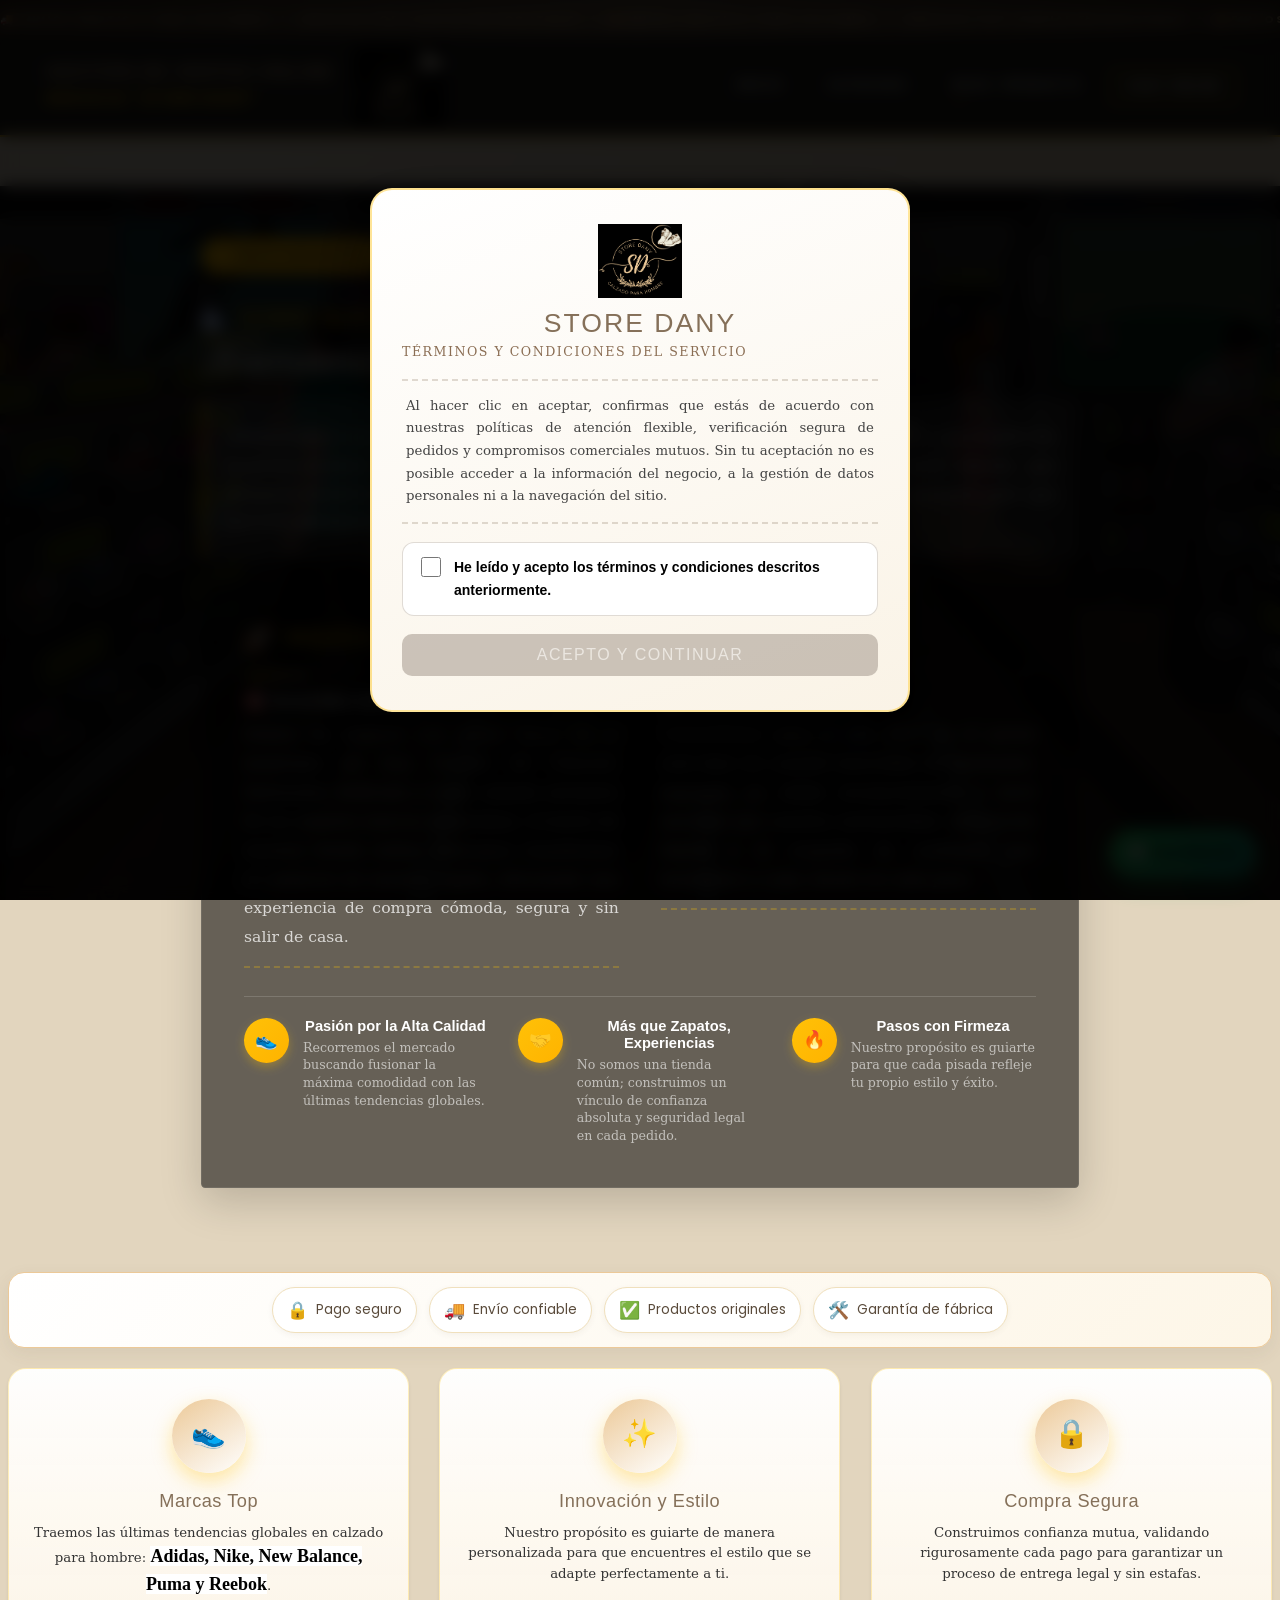
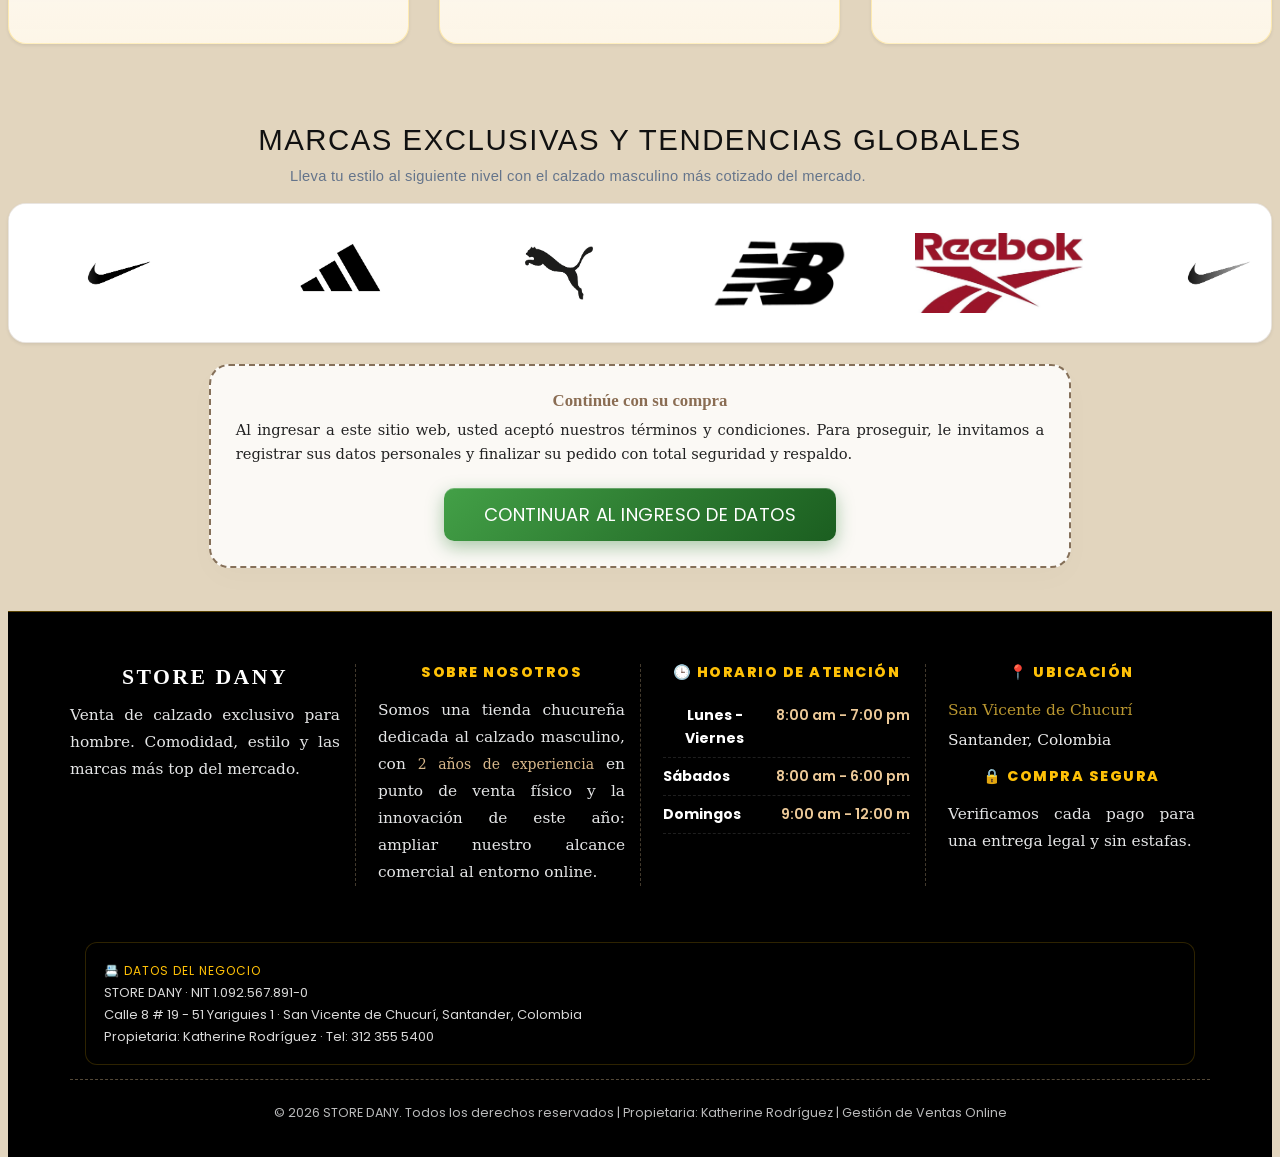
==== commit 7e2b620c: "Actualizar diseño, flujo de compra y panel admin" ====
--- a/index.html
+++ b/index.html
@@ -150,6 +150,13 @@
         </div>
         </div>
         
+        <!-- 🛡️ SELLO DE CONFIANZA -->
+        <div class="barra-confianza" data-reveal>
+            <span class="sello-confianza"><span class="sello-icono">🔒</span> Pago seguro</span>
+            <span class="sello-confianza"><span class="sello-icono">🚚</span> Envío confiable</span>
+            <span class="sello-confianza"><span class="sello-icono">✅</span> Productos originales</span>
+            <span class="sello-confianza"><span class="sello-icono">🛠️</span> Garantía de fábrica</span>
+        </div>
         
         <!-- CUADRÍCULA DINÁMICA DE COMPROMISOS --> 
         <div class="row text-center mb-5"> 
@@ -282,8 +289,19 @@
             
         </div>
 
+        <!-- 📇 DATOS LEGALES DEL NEGOCIO -->
+        <div class="row mt-4">
+            <div class="col-12">
+                <div class="footer-legal">
+                    <span class="footer-legal-titulo">📇 Datos del negocio</span>
+                    <div class="footer-legal-linea">STORE DANY · NIT 1.092.567.891-0</div>
+                    <div class="footer-legal-linea">Calle 8 # 19 - 51 Yariguies 1 · San Vicente de Chucurí, Santander, Colombia</div>
+                    <div class="footer-legal-linea">Propietaria: Katherine Rodríguez · Tel: 312 355 5400</div>
+                </div>
+            </div>
+        </div>
         <!-- Línea divisoria inferior de créditos limpia y en una sola línea -->
-        <div class="row mt-4 pt-3 border-top border-secondary">
+        <div class="row mt-3 pt-3 border-top border-secondary">
             <div class="col-12 text-center">
                 <small class="text-light" style="opacity: 0.75;">
                     © 2026 STORE DANY. Todos los derechos reservados | Propietaria: Katherine Rodríguez | Gestión de Ventas Online
--- a/Style.css
+++ b/Style.css
@@ -169,7 +169,7 @@
 
 body {
     padding-top:140px;
-    background-color: #DDCFB4;
+    background-color: #E2D5BE;
     /* Luz suave de profundidad, sin patrones */
     background-image:
         radial-gradient(ellipse at 15% 8%, rgba(255, 255, 255, 0.35) 0%, transparent 50%),
@@ -1183,6 +1183,67 @@
 .catalogo-puma .card-producto::after { content: 'PUMA'; color: rgba(231, 0, 5, 0.55); }
 .catalogo-newbalance .card-producto::after { content: 'NEW BALANCE'; color: rgba(11, 61, 145, 0.6); }
 .catalogo-reebok .card-producto::after { content: 'REEBOK'; color: rgba(228, 0, 43, 0.55); }
+
+/* ===== DIFERENCIACIÓN VISUAL POR MARCA ===== */
+.catalogo-nike      { --accent-marca: #111111; --accent-oscuro: #2b2b2b; --accent-brillo: #4a4a4a; }
+.catalogo-adidas    { --accent-marca: #0065AD; --accent-oscuro: #003087; --accent-brillo: #1a80e0; }
+.catalogo-puma      { --accent-marca: #E70005; --accent-oscuro: #b30003; --accent-brillo: #ff4444; }
+.catalogo-newbalance { --accent-marca: #0B3D91; --accent-oscuro: #082d6b; --accent-brillo: #1a56c4; }
+.catalogo-reebok    { --accent-marca: #E4002B; --accent-oscuro: #a5001e; --accent-brillo: #ff4466; }
+
+/* Borde inferior de tarjeta */
+.catalogo-nike .card-producto      { border-bottom-color: #111111; }
+.catalogo-adidas .card-producto    { border-bottom-color: #0065AD; }
+.catalogo-puma .card-producto      { border-bottom-color: #E70005; }
+.catalogo-newbalance .card-producto { border-bottom-color: #0B3D91; }
+.catalogo-reebok .card-producto    { border-bottom-color: #E4002B; }
+
+/* Sombra al hacer hover */
+.catalogo-nike .card-producto:hover      { box-shadow: 0 8px 20px rgba(17, 17, 17, 0.25) !important; }
+.catalogo-adidas .card-producto:hover    { box-shadow: 0 8px 20px rgba(0, 101, 173, 0.25) !important; }
+.catalogo-puma .card-producto:hover      { box-shadow: 0 8px 20px rgba(231, 0, 5, 0.22) !important; }
+.catalogo-newbalance .card-producto:hover { box-shadow: 0 8px 20px rgba(11, 61, 145, 0.25) !important; }
+.catalogo-reebok .card-producto:hover    { box-shadow: 0 8px 20px rgba(228, 0, 43, 0.22) !important; }
+
+/* Badge de precio */
+.catalogo-nike .price-tag      { background: linear-gradient(135deg, #111111, #2b2b2b); box-shadow: 0 5px 14px rgba(17, 17, 17, 0.35); }
+.catalogo-adidas .price-tag    { background: linear-gradient(135deg, #0065AD, #003087); box-shadow: 0 5px 14px rgba(0, 101, 173, 0.35); }
+.catalogo-puma .price-tag      { background: linear-gradient(135deg, #E70005, #b30003); box-shadow: 0 5px 14px rgba(231, 0, 5, 0.35); }
+.catalogo-newbalance .price-tag { background: linear-gradient(135deg, #0B3D91, #082d6b); box-shadow: 0 5px 14px rgba(11, 61, 145, 0.35); }
+.catalogo-reebok .price-tag    { background: linear-gradient(135deg, #E4002B, #a5001e); box-shadow: 0 5px 14px rgba(228, 0, 43, 0.35); }
+
+/* Botón agregar al carrito */
+.catalogo-nike .btn-comprar-vitrina      { background: linear-gradient(135deg, #4a4a4a, #111111); box-shadow: 0 5px 14px rgba(17, 17, 17, 0.35), inset 0 1px 0 rgba(255,255,255,0.2); }
+.catalogo-nike .btn-comprar-vitrina:hover { background: linear-gradient(135deg, #2b2b2b, #111111); box-shadow: 0 10px 24px rgba(17, 17, 17, 0.5); }
+.catalogo-adidas .btn-comprar-vitrina      { background: linear-gradient(135deg, #1a80e0, #003087); box-shadow: 0 5px 14px rgba(0, 101, 173, 0.35), inset 0 1px 0 rgba(255,255,255,0.2); }
+.catalogo-adidas .btn-comprar-vitrina:hover { background: linear-gradient(135deg, #0065AD, #003087); box-shadow: 0 10px 24px rgba(0, 101, 173, 0.5); }
+.catalogo-puma .btn-comprar-vitrina      { background: linear-gradient(135deg, #ff4444, #b30003); box-shadow: 0 5px 14px rgba(231, 0, 5, 0.35), inset 0 1px 0 rgba(255,255,255,0.2); }
+.catalogo-puma .btn-comprar-vitrina:hover { background: linear-gradient(135deg, #E70005, #b30003); box-shadow: 0 10px 24px rgba(231, 0, 5, 0.5); }
+.catalogo-newbalance .btn-comprar-vitrina      { background: linear-gradient(135deg, #1a56c4, #082d6b); box-shadow: 0 5px 14px rgba(11, 61, 145, 0.35), inset 0 1px 0 rgba(255,255,255,0.2); }
+.catalogo-newbalance .btn-comprar-vitrina:hover { background: linear-gradient(135deg, #0B3D91, #082d6b); box-shadow: 0 10px 24px rgba(11, 61, 145, 0.5); }
+.catalogo-reebok .btn-comprar-vitrina      { background: linear-gradient(135deg, #ff4466, #a5001e); box-shadow: 0 5px 14px rgba(228, 0, 43, 0.35), inset 0 1px 0 rgba(255,255,255,0.2); }
+.catalogo-reebok .btn-comprar-vitrina:hover { background: linear-gradient(135deg, #E4002B, #a5001e); box-shadow: 0 10px 24px rgba(228, 0, 43, 0.5); }
+
+/* Badge zoom */
+.catalogo-nike .indicador-zoom      { background-color: rgba(17, 17, 17, 0.8); }
+.catalogo-adidas .indicador-zoom    { background-color: rgba(0, 101, 173, 0.8); }
+.catalogo-puma .indicador-zoom      { background-color: rgba(231, 0, 5, 0.8); }
+.catalogo-newbalance .indicador-zoom { background-color: rgba(11, 61, 145, 0.8); }
+.catalogo-reebok .indicador-zoom    { background-color: rgba(228, 0, 43, 0.8); }
+
+/* Badge "ORIGINAL" */
+.catalogo-nike .card-producto::before      { background: linear-gradient(135deg, #111111, #2b2b2b); }
+.catalogo-adidas .card-producto::before    { background: linear-gradient(135deg, #0065AD, #003087); }
+.catalogo-puma .card-producto::before      { background: linear-gradient(135deg, #E70005, #b30003); }
+.catalogo-newbalance .card-producto::before { background: linear-gradient(135deg, #0B3D91, #082d6b); }
+.catalogo-reebok .card-producto::before    { background: linear-gradient(135deg, #E4002B, #a5001e); }
+
+/* Título hero por marca */
+.catalogo-nike .titulo-marcas      { color: #111111; }
+.catalogo-adidas .titulo-marcas    { color: #0065AD; }
+.catalogo-puma .titulo-marcas      { color: #E70005; }
+.catalogo-newbalance .titulo-marcas { color: #0B3D91; }
+.catalogo-reebok .titulo-marcas    { color: #E4002B; }
 
 /* --- Mejoras tipográficas del producto --- */
 .inf-product h3 { font-family: Impact, sans-serif; font-size: 1.05rem; letter-spacing: 0.5px; margin-top: 10px; margin-bottom: 5px; }
@@ -1494,10 +1555,10 @@
 }
 
 .row-product-scroll {
-    min-height: 100px !important; /* 🌟 Asegura un espacio mínimo para que siempre se vean */
-    max-height: 200px !important; /* Mantiene el límite para que no empuje los botones */
-    overflow-y: auto !important;  /* Activa la barrita si hay muchos productos */
-    flex-shrink: 0 !important;    /* 🌟 ¡ESTA ES LA CLAVE! Evita que los botones aplasten esta zona */
+    min-height: 100px !important;
+    max-height: 350px !important;
+    overflow-y: auto !important;
+    flex-shrink: 0 !important;
     padding-right: 6px !important;
     margin-bottom: 12px !important;
 }
@@ -3177,8 +3238,8 @@
 .cart-product-item {
     padding: 11px 10px !important;
     margin: 0 -6px 6px !important;
-    border-bottom: none !important;
     border: 1px solid transparent !important;
+    border-left: 3px solid #ECC998 !important;
     border-radius: 12px !important;
     transition: all 0.25s ease !important;
 }
@@ -3409,3 +3470,706 @@
     border-radius: 2px;
     background: linear-gradient(90deg, transparent, var(--dorado), transparent);
 }
+
+/* ============================================================
+   CARRITO: ICONO MEJORADO + LABEL EN NAVBAR
+   ============================================================ */
+.icon-cart {
+    width: 36px !important;
+    height: 36px !important;
+    transition: transform 0.25s ease, stroke 0.25s ease;
+}
+.icon-cart:hover {
+    transform: scale(1.12);
+    stroke: #fff !important;
+}
+.label-carrito-nav {
+    display: block;
+    font-size: 9px;
+    font-weight: 700;
+    letter-spacing: 1.5px;
+    color: #ECC998;
+    text-transform: uppercase;
+    margin-top: -2px;
+}
+@media (max-width: 991.98px) {
+    .label-carrito-nav { display: none; }
+}
+
+/* Badge contador mejorado */
+.count-products {
+    position: absolute;
+    top: -6px;
+    right: -6px;
+    background: linear-gradient(135deg, #ECC998, #ffc107);
+    color: #3f3428;
+    width: 22px;
+    height: 22px;
+    border-radius: 50%;
+    display: flex;
+    justify-content: center;
+    align-items: center;
+    font-size: 11px;
+    font-weight: 800;
+    border: 2px solid #2c2218;
+    box-shadow: 0 2px 8px rgba(236,201,152,0.4);
+    transition: transform 0.3s cubic-bezier(0.34, 1.56, 0.64, 1);
+    z-index: 10;
+}
+.count-products.pulse {
+    animation: badgePulse 0.5s cubic-bezier(0.34, 1.56, 0.64, 1);
+}
+@keyframes badgePulse {
+    0% { transform: scale(1); }
+    40% { transform: scale(1.45); }
+    100% { transform: scale(1); }
+}
+
+/* Flash dorado en el icono del carrito al agregar */
+.icon-cart.flash {
+    animation: cartFlash 0.6s ease;
+}
+@keyframes cartFlash {
+    0% { filter: drop-shadow(0 0 0 transparent); transform: scale(1); }
+    30% { filter: drop-shadow(0 0 12px #ECC998); transform: scale(1.15); }
+    100% { filter: drop-shadow(0 0 0 transparent); transform: scale(1); }
+}
+
+/* ============================================================
+   CARRITO: BOTÓN FLOTANTE
+   ============================================================ */
+.btn-carrito-flotante {
+    position: fixed;
+    bottom: 28px;
+    right: 28px;
+    width: 64px;
+    height: 64px;
+    border-radius: 50%;
+    background: linear-gradient(135deg, #857059, #3f3428);
+    border: 3px solid #ECC998;
+    color: #ECC998;
+    display: flex;
+    flex-direction: column;
+    align-items: center;
+    justify-content: center;
+    cursor: pointer;
+    z-index: 1500;
+    box-shadow: 0 6px 24px rgba(0,0,0,0.35), 0 0 0 0 rgba(236,201,152,0.4);
+    transition: transform 0.3s ease, box-shadow 0.3s ease;
+}
+.btn-carrito-flotante:hover {
+    transform: scale(1.1);
+    box-shadow: 0 8px 32px rgba(0,0,0,0.45), 0 0 0 6px rgba(236,201,152,0.2);
+}
+.btn-carrito-flotante svg {
+    width: 26px;
+    height: 26px;
+    stroke: #ECC998;
+}
+.btn-carrito-flotante .badge-flotante {
+    position: absolute;
+    top: -4px;
+    right: -4px;
+    background: linear-gradient(135deg, #ECC998, #ffc107);
+    color: #3f3428;
+    width: 24px;
+    height: 24px;
+    border-radius: 50%;
+    display: flex;
+    justify-content: center;
+    align-items: center;
+    font-size: 11px;
+    font-weight: 800;
+    border: 2px solid #3f3428;
+    transition: transform 0.3s cubic-bezier(0.34, 1.56, 0.64, 1);
+}
+.btn-carrito-flotante .badge-flotante.pulse {
+    animation: badgePulse 0.5s cubic-bezier(0.34, 1.56, 0.64, 1);
+}
+.btn-carrito-flotante .subtotal-flotante {
+    font-size: 8px;
+    font-weight: 700;
+    color: #ECC998;
+    margin-top: 1px;
+    max-width: 60px;
+    text-align: center;
+    line-height: 1.1;
+    letter-spacing: 0.3px;
+}
+.btn-carrito-flotante.oculto {
+    transform: scale(0);
+    pointer-events: none;
+}
+@media (max-width: 576px) {
+    .btn-carrito-flotante { bottom: 18px; right: 18px; width: 56px; height: 56px; }
+    .btn-carrito-flotante svg { width: 22px; height: 22px; }
+    .btn-carrito-flotante .subtotal-flotante { font-size: 7px; }
+}
+
+/* ============================================================
+   CARRITO: TOAST NOTIFICACIÓN
+   ============================================================ */
+.toast-carrito {
+    position: fixed;
+    bottom: 100px;
+    right: 28px;
+    background: #3f3428;
+    color: #ECC998;
+    padding: 12px 20px;
+    border-radius: 10px;
+    font-size: 13px;
+    font-weight: 600;
+    z-index: 9999;
+    border: 1px solid #ECC998;
+    box-shadow: 0 6px 20px rgba(0,0,0,0.3);
+    transform: translateX(120%);
+    transition: transform 0.4s cubic-bezier(0.34, 1.2, 0.64, 1);
+    display: flex;
+    align-items: center;
+    gap: 8px;
+    max-width: 300px;
+}
+.toast-carrito.visible {
+    transform: translateX(0);
+}
+.toast-carrito svg {
+    width: 18px;
+    height: 18px;
+    stroke: #ECC998;
+    flex-shrink: 0;
+}
+@media (max-width: 576px) {
+    .toast-carrito { right: 14px; bottom: 90px; font-size: 12px; padding: 10px 14px; max-width: 250px; }
+}
+
+/* ============================================================
+   CARRITO: ETIQUETA "CARRITO DE COMPRAS" EN HEADER DEL PANEL
+   ============================================================ */
+.cart-header-logo {
+    display: flex;
+    align-items: center;
+    gap: 8px;
+    margin-bottom: 8px;
+    padding-bottom: 8px;
+    border-bottom: 2px solid #ECC998;
+}
+.cart-header-logo img {
+    width: 28px;
+    height: 28px;
+    border-radius: 50%;
+    object-fit: contain;
+    border: 1px solid #ECC998;
+}
+.cart-header-logo span {
+    font-family: 'Baloo 2', 'Segoe UI', sans-serif;
+    font-size: 10px;
+    font-weight: 800;
+    letter-spacing: 2px;
+    color: #857059;
+    text-transform: uppercase;
+}
+
+/* Miniatura en items del carrito */
+.cart-item-info {
+    display: flex !important;
+    flex-direction: row !important;
+    align-items: center !important;
+    gap: 10px !important;
+}
+.cart-item-thumb {
+    width: 52px;
+    height: 52px;
+    border-radius: 8px;
+    object-fit: contain;
+    border: 1px solid #ECC998;
+    flex-shrink: 0;
+    background: #fdfbf7;
+    padding: 2px;
+    box-shadow: 0 2px 6px rgba(0,0,0,0.08);
+}
+.cart-item-texto {
+    flex: 1;
+    min-width: 0;
+}
+@media (max-width: 576px) {
+    .cart-item-thumb { width: 40px; height: 40px; }
+}
+
+/* Botón Seguir Comprando */
+.btn-seguir-comprando {
+    width: 100%;
+    background: transparent;
+    border: 1px solid #857059;
+    color: #857059;
+    padding: 9px;
+    border-radius: 6px;
+    font-weight: 600;
+    font-size: 12px;
+    cursor: pointer;
+    text-align: center;
+    transition: all 0.2s ease;
+}
+.btn-seguir-comprando:hover {
+    background: #857059;
+    color: #fff;
+}
+
+/* ============================================================
+   SELECT CASCADA (Departamento / Municipio)
+   ============================================================ */
+.select-cascada {
+    appearance: none !important;
+    -webkit-appearance: none !important;
+    -moz-appearance: none !important;
+    background-image: url("data:image/svg+xml,%3Csvg xmlns='http://www.w3.org/2000/svg' width='12' height='12' fill='%23857059' viewBox='0 0 16 16'%3E%3Cpath d='M7.247 11.14L2.451 5.658C1.885 5.013 2.345 4 3.204 4h9.592a1 1 0 01.753 1.659l-4.796 5.48a1 1 0 01-1.506 0z'/%3E%3C/svg%3E") !important;
+    background-repeat: no-repeat !important;
+    background-position: right 12px center !important;
+    background-size: 12px !important;
+    padding-right: 32px !important;
+    cursor: pointer;
+}
+.select-cascada:disabled {
+    opacity: 0.6;
+    cursor: not-allowed;
+    background-color: #f5f0e8 !important;
+}
+
+/* ============================================================
+   INDICADOR "ABIERTO AHORA" / "CERRADO"
+   ============================================================ */
+.status-horario {
+    display: inline-block;
+    font-size: 11px;
+    font-weight: 700;
+    letter-spacing: 0.5px;
+    padding: 4px 10px;
+    border-radius: 20px;
+    margin-top: 6px;
+}
+.status-horario.abierto {
+    background: #e8f5e9;
+    color: #2e7d32;
+    animation: pulsoAbierto 2s ease-in-out infinite;
+}
+.status-horario.cerrado {
+    background: #fce4ec;
+    color: #c62828;
+}
+@keyframes pulsoAbierto {
+    0%, 100% { box-shadow: 0 0 0 0 rgba(46, 125, 50, 0.3); }
+    50% { box-shadow: 0 0 0 6px rgba(46, 125, 50, 0); }
+}
+
+/* ============================================================
+   BADGES DE PRODUCTO (Más vendido / Nuevo)
+   ============================================================ */
+.wrapper-foto-tenis {
+    position: relative;
+}
+.badge-producto {
+    position: absolute;
+    top: 8px;
+    left: 8px;
+    padding: 4px 10px;
+    border-radius: 6px;
+    font-size: 10px;
+    font-weight: 800;
+    letter-spacing: 0.8px;
+    z-index: 5;
+    text-transform: uppercase;
+    box-shadow: 0 2px 8px rgba(0,0,0,0.2);
+    pointer-events: none;
+}
+.badge-producto.vendido {
+    background: linear-gradient(135deg, #ECC998, #ffc107);
+    color: #3f3428;
+}
+.badge-producto.nuevo {
+    background: linear-gradient(135deg, #1976d2, #42a5f5);
+    color: #ffffff;
+}
+@media (max-width: 576px) {
+    .badge-producto { font-size: 9px; padding: 3px 8px; top: 6px; left: 6px; }
+}
+
+/* ============================================================
+   MEJORAS DE PRESENTACIÓN — Proyecto Final
+   Tipografía cómoda (sin negrillas), sello de confianza,
+   botones elegantes, datos legales y garantía.
+   ============================================================ */
+
+/* Base: texto más grande y cómodo para leer */
+body {
+    font-family: 'Poppins', 'Inter', 'Segoe UI', Roboto, sans-serif !important;
+    font-size: 16px;
+    line-height: 1.65;
+    -webkit-font-smoothing: antialiased;
+    text-rendering: optimizeLegibility;
+}
+
+/* Quitar negrillas en contenido informativo para sentirse cómodo */
+p, .lead, .introduccion-historia, .footer-text, .info-store-texto,
+.tarjeta-testimonio .testimonio-texto, .asesora-texto, .texto-informativo,
+.descripcion-bienvenida, .titulo-seccion, .titulo-historia {
+    font-weight: 400 !important;
+}
+
+/* Títulos de sección con línea decorativa dorada */
+.titulo-seccion, .titulo-historia, .info-store-titulo, .asesora-etiqueta {
+    position: relative;
+}
+.titulo-seccion::after, .titulo-historia::after {
+    content: '';
+    position: absolute;
+    left: 0;
+    bottom: -8px;
+    width: 64px;
+    height: 3px;
+    border-radius: 3px;
+    background: linear-gradient(90deg, var(--dorado), var(--dorado-suave));
+}
+.titulo-seccion.text-center::after, .titulo-historia.text-center::after {
+    left: 50%;
+    transform: translateX(-50%);
+}
+
+/* Botones más elegantes y redondeados, sin negrilla */
+.btn-enviar, .btn-enviar-premium, .btn-acepto, .btn-ver-marcas, .btn-accion-brillo {
+    font-weight: 400 !important;
+    letter-spacing: 0.5px;
+    transition: transform 0.25s ease, box-shadow 0.25s ease, background 0.25s ease;
+}
+.btn-enviar:hover, .btn-enviar-premium:hover, .btn-acepto:hover,
+.btn-ver-marcas:hover, .btn-accion-brillo:hover {
+    transform: translateY(-2px);
+    box-shadow: 0 8px 22px rgba(255, 193, 7, 0.35);
+}
+
+/* Tarjetas de producto: elevación y zoom suave al pasar el mouse */
+.card-producto {
+    transition: transform 0.3s ease, box-shadow 0.3s ease;
+    border-radius: 14px !important;
+}
+.card-producto:hover {
+    transform: translateY(-5px);
+    box-shadow: 0 14px 30px rgba(90, 75, 59, 0.18) !important;
+}
+.card-producto .img-tenis {
+    transition: transform 0.4s ease;
+}
+.card-producto:hover .img-tenis {
+    transform: scale(1.05);
+}
+
+/* Sello de confianza: barra con sellos visuales */
+.barra-confianza {
+    display: flex;
+    flex-wrap: wrap;
+    justify-content: center;
+    gap: 12px;
+    padding: 14px 16px;
+    background: linear-gradient(135deg, #ffffff, #fdf6e7);
+    border: 1px solid var(--dorado-suave);
+    border-radius: 16px;
+    box-shadow: 0 6px 18px rgba(90, 75, 59, 0.08);
+    margin: 20px 0;
+}
+.sello-confianza {
+    display: flex;
+    align-items: center;
+    gap: 8px;
+    padding: 8px 14px;
+    background: #fff;
+    border-radius: 30px;
+    border: 1px solid #f0e0bd;
+    color: var(--cafe-oscuro);
+    font-size: 13.5px;
+    font-weight: 400;
+    box-shadow: 0 2px 6px rgba(90, 75, 59, 0.06);
+}
+.sello-confianza .sello-icono {
+    font-size: 17px;
+}
+
+/* Sección Garantía y Devoluciones */
+.seccion-garantia {
+    background: linear-gradient(160deg, #ffffff 0%, #faf3e6 100%);
+    border: 1px solid var(--dorado-suave);
+    border-radius: 18px;
+    padding: 30px 26px;
+    box-shadow: var(--sombra-suave);
+}
+.seccion-garantia .garantia-titulo {
+    color: var(--cafe-oscuro);
+    letter-spacing: 0.5px;
+    margin-bottom: 16px;
+}
+.garantia-items {
+    display: grid;
+    grid-template-columns: repeat(4, 1fr);
+    gap: 14px;
+    align-items: stretch;
+}
+.garantia-item {
+    background: #fff;
+    border: 1px solid #f0e0bd;
+    border-radius: 12px;
+    padding: 18px 16px;
+    text-align: center;
+    display: flex;
+    flex-direction: column;
+    align-items: center;
+    justify-content: flex-start;
+    transition: transform 0.25s ease, box-shadow 0.25s ease;
+}
+.garantia-item:hover {
+    transform: translateY(-3px);
+    box-shadow: 0 8px 18px rgba(90, 75, 59, 0.12);
+}
+.garantia-item .garantia-icono {
+    font-size: 30px;
+    display: block;
+    margin-bottom: 8px;
+    line-height: 1;
+}
+.garantia-item p {
+    margin: 0 0 6px;
+    font-weight: 400;
+    color: var(--cafe-oscuro);
+    width: 100%;
+}
+.garantia-item small {
+    margin-top: auto;
+    display: block;
+    text-align: center;
+    line-height: 1.5;
+    color: var(--texto);
+    max-width: 100%;
+}
+.garantia-item .garantia-em {
+    color: var(--verde);
+    font-weight: 400;
+}
+
+@media (max-width: 992px) {
+    .garantia-items { grid-template-columns: repeat(2, 1fr); }
+}
+@media (max-width: 520px) {
+    .garantia-items { grid-template-columns: repeat(1, 1fr); }
+}
+
+/* Datos legales en el footer */
+.footer-legal {
+    background: rgba(0, 0, 0, 0.15);
+    border: 1px solid rgba(255, 193, 7, 0.18);
+    border-radius: 12px;
+    padding: 16px 18px;
+    margin-top: 14px;
+}
+.footer-legal .footer-legal-titulo {
+    color: var(--dorado);
+    letter-spacing: 1px;
+    font-size: 12px;
+    text-transform: uppercase;
+    margin-bottom: 8px;
+}
+.footer-legal .footer-legal-linea {
+    color: rgba(255, 255, 255, 0.85);
+    font-size: 13px;
+    line-height: 1.7;
+}
+
+/* Mejora visual de testimonios */
+.tarjeta-testimonio {
+    background: linear-gradient(160deg, #ffffff, #fdf6e7);
+    border: 1px solid var(--dorado-suave);
+    border-radius: 16px;
+    transition: transform 0.25s ease, box-shadow 0.25s ease;
+}
+.tarjeta-testimonio:hover {
+    transform: translateY(-4px);
+    box-shadow: 0 12px 26px rgba(90, 75, 59, 0.14);
+}
+.testimonio-estrellas {
+    color: var(--dorado);
+    font-size: 17px;
+    letter-spacing: 2px;
+}
+
+/* Indicador personalizado de progreso en admin (si aplica) */
+@media (max-width: 576px) {
+    body { font-size: 15px; }
+    .barra-confianza { gap: 8px; }
+    .sello-confianza { font-size: 12.5px; padding: 6px 10px; }
+}
+
+/* ============================================================
+   STEPPER DE PROGRESO — Carrito → Registro → Pago → Confirmación
+   ============================================================ */
+.stepper-compra {
+    display: flex;
+    align-items: flex-start;
+    justify-content: center;
+    gap: 4px;
+    max-width: 660px;
+    margin: 0 auto;
+    padding: 14px 16px 12px;
+    background: rgba(255, 255, 255, 0.55);
+    border: 1px solid #eadfc8;
+    border-radius: 16px;
+    box-shadow: 0 4px 16px rgba(90, 75, 59, 0.08);
+    backdrop-filter: blur(4px);
+}
+.stepper-paso {
+    flex: 1;
+    display: flex;
+    flex-direction: column;
+    align-items: center;
+    position: relative;
+    text-align: center;
+    cursor: default;
+}
+.stepper-circulo {
+    width: 36px;
+    height: 36px;
+    border-radius: 50%;
+    border: 2px solid #d8cfc2;
+    background: #fffdf8;
+    color: #a99f8f;
+    display: flex;
+    align-items: center;
+    justify-content: center;
+    font-size: 15px;
+    font-weight: 600;
+    line-height: 1;
+    transition: all 0.3s ease;
+    position: relative;
+    z-index: 2;
+    box-shadow: 0 2px 6px rgba(90, 75, 59, 0.10);
+}
+.stepper-etiqueta {
+    font-size: 11.5px;
+    color: #a99f8f;
+    margin-top: 7px;
+    letter-spacing: 0.4px;
+    font-weight: 400;
+    white-space: nowrap;
+}
+.stepper-paso::before {
+    content: '';
+    position: absolute;
+    top: 18px;
+    left: calc(-50% + 18px);
+    width: calc(100% - 36px);
+    height: 3px;
+    border-radius: 3px;
+    background: #e5ddd0;
+    z-index: 1;
+}
+.stepper-paso:first-child::before {
+    display: none;
+}
+
+/* Pasos completados */
+.stepper-paso.completado .stepper-circulo {
+    background: linear-gradient(135deg, #43b673, #2e9e5b);
+    border-color: #2e9e5b;
+    color: #fff;
+    box-shadow: 0 3px 10px rgba(46, 158, 91, 0.35);
+}
+.stepper-paso.completado::before {
+    background: linear-gradient(90deg, #43b673, #2e9e5b);
+}
+.stepper-paso.completado .stepper-etiqueta {
+    color: #2e9e5b;
+    font-weight: 500;
+}
+
+/* Paso activo */
+.stepper-paso.activo .stepper-circulo {
+    border-color: #e6a817;
+    background: linear-gradient(135deg, #ffd86b, #ffc107);
+    color: #5a4b3b;
+    font-weight: 700;
+    box-shadow: 0 4px 12px rgba(255, 193, 7, 0.5);
+    transform: scale(1.08);
+}
+.stepper-paso.activo::before {
+    background: linear-gradient(90deg, #2e9e5b, #e6a817);
+}
+.stepper-paso.activo .stepper-etiqueta {
+    color: #b98a17;
+    font-weight: 600;
+}
+
+/* Paso listo (formulario completo pero aún no enviado) */
+.stepper-paso.listo .stepper-circulo {
+    border-color: var(--verde-brillo);
+    background: #e8f5e9;
+    color: var(--verde);
+    box-shadow: 0 0 0 3px rgba(67, 160, 71, 0.2);
+}
+.stepper-paso.listo .stepper-etiqueta {
+    color: var(--verde);
+}
+
+@media (max-width: 480px) {
+    .stepper-etiqueta { font-size: 9.5px; }
+    .stepper-circulo { width: 30px; height: 30px; font-size: 13px; }
+    .stepper-paso::before { top: 15px; left: calc(-50% + 15px); width: calc(100% - 30px); }
+}
+
+/* ---------- ASTERISCO DE CAMPOS OBLIGATORIOS ---------- */
+/* Marco el asterisco en rojo suave y suave, con tooltip breve al pasar el mouse */
+.req-asterisco {
+    color: #d64545;
+    font-weight: 700;
+    margin-left: 2px;
+    cursor: help;
+    position: relative;
+    text-decoration: none;
+}
+.req-asterisco:hover::after {
+    content: attr(data-tip);
+    position: absolute;
+    left: 0;
+    bottom: 130%;
+    transform: translateY(-4px);
+    background: #3f3428;
+    color: #ffe9a8;
+    font-size: 11px;
+    font-weight: 400;
+    padding: 5px 9px;
+    border-radius: 6px;
+    white-space: nowrap;
+    box-shadow: 0 4px 12px rgba(20, 15, 10, 0.25);
+    z-index: 10;
+}
+
+/* Etiqueta de campo opcional (no usado actualmente, listo por si aplica) */
+.label-formulario .req-opcional,
+.label-premium .req-opcional {
+    color: #8a8a8a;
+    font-size: 0.78rem;
+    font-weight: 400;
+    font-style: italic;
+    margin-left: 4px;
+}
+
+/* Leyenda que aclara el significado de los campos obligatorios */
+.leyenda-campos {
+    font-size: 11.5px;
+    color: #8a7a6a;
+    display: flex;
+    align-items: center;
+    gap: 5px;
+    margin-bottom: 14px;
+}
+.leyenda-campos .req-asterisco {
+    margin-left: 0;
+    font-size: 15px;
+    line-height: 1;
+}
+@media (max-width: 480px) {
+    .leyenda-campos { margin-bottom: 10px; }
+}
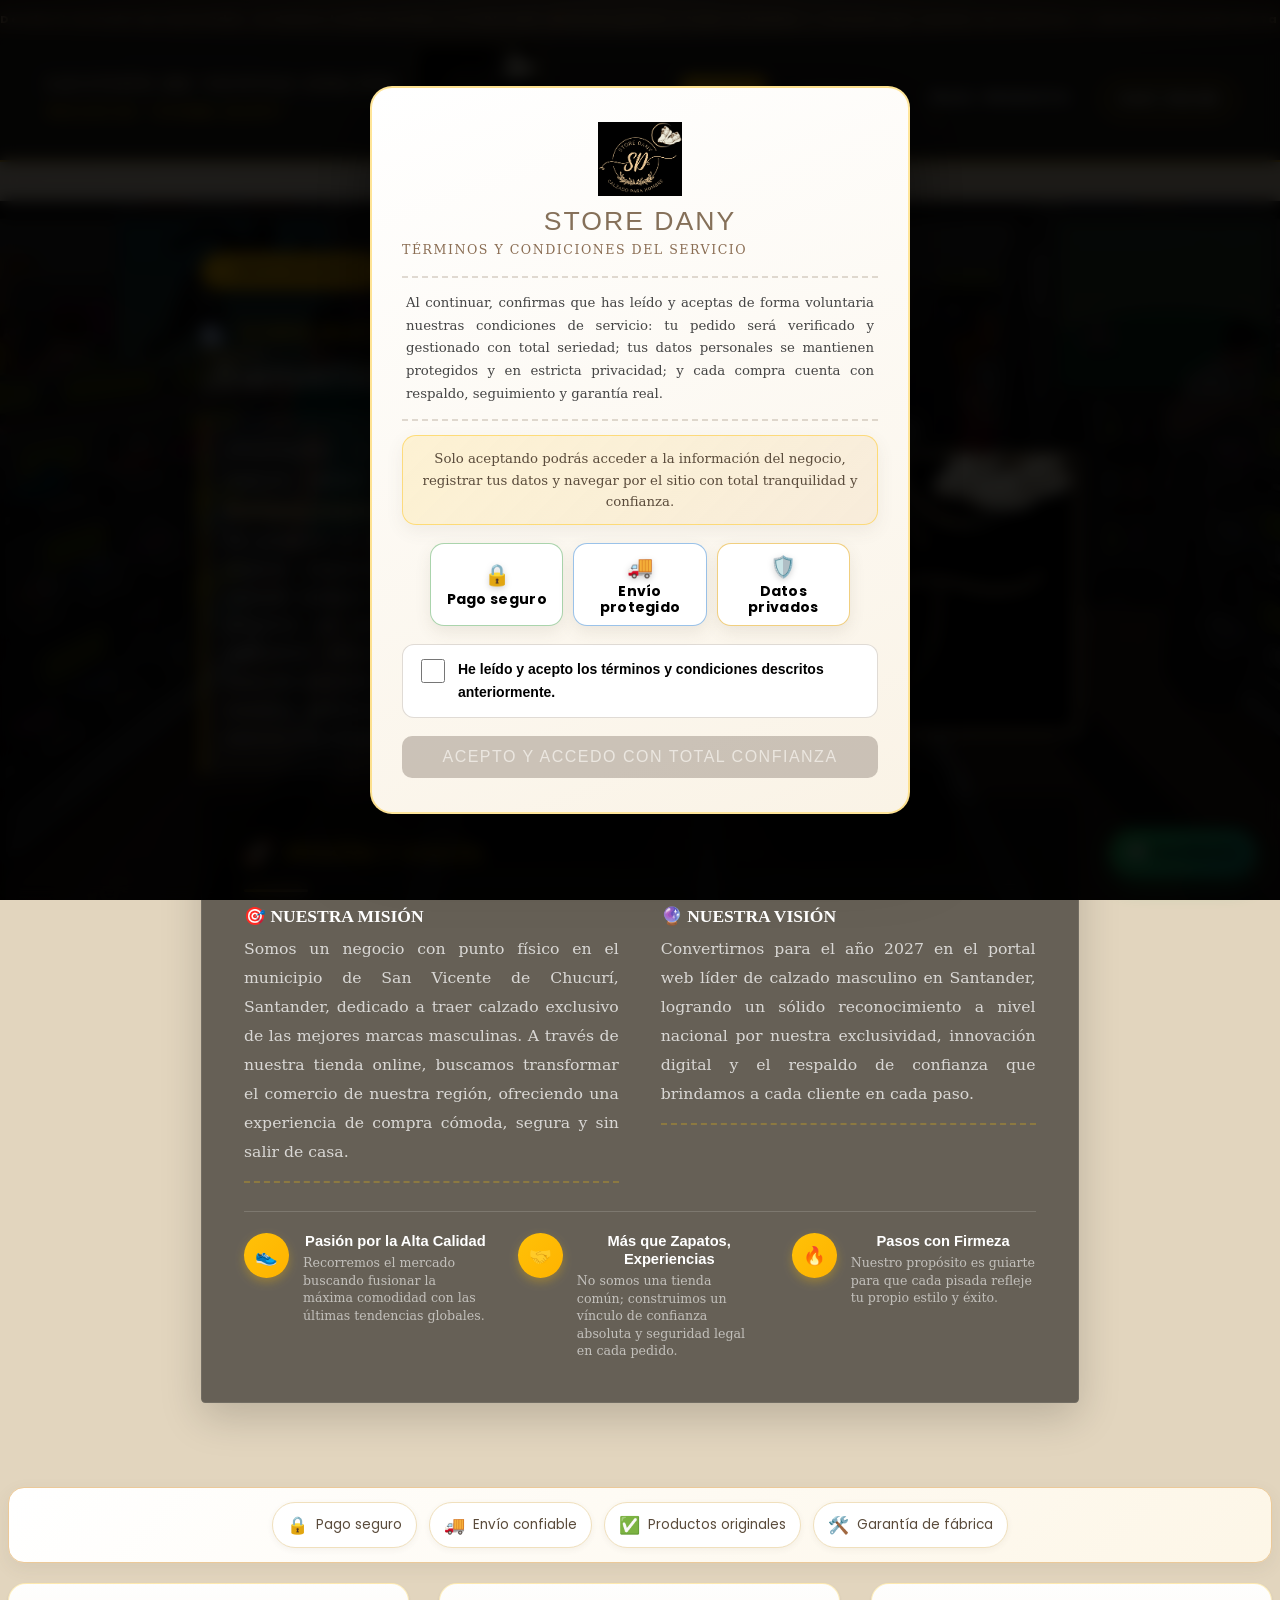
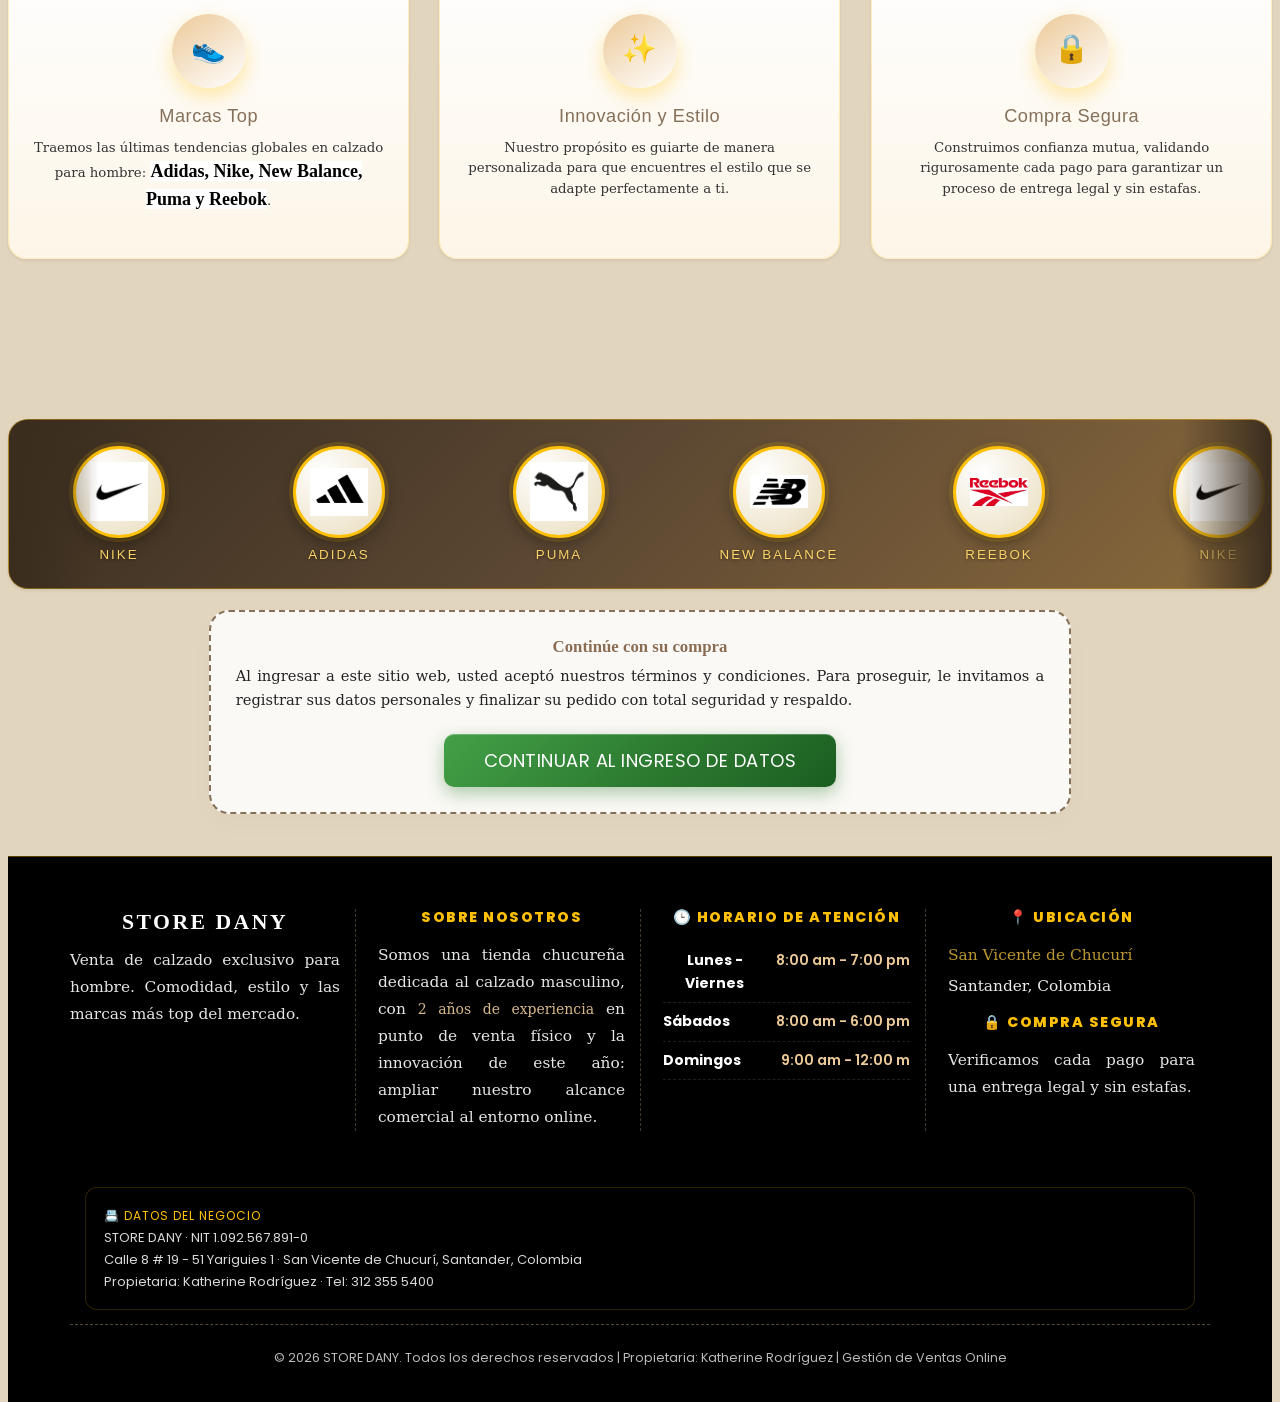
==== commit 2eaec181: "Mejorar diseño: carrito flotante, menú moderno, títulos y logos de marca, carrusel premium y limpiez" ====
--- a/index.html
+++ b/index.html
@@ -85,11 +85,29 @@
             
             <h1 class="descripcion-bienvenida">¡Bienvenidos a STORE DANY!</h1> 
             
-           <!-- Mensaje de la Propietaria -->
-<div class="mensaje-propietaria shadow-lg p-4 mb-4 rounded">
-    <p class="mb-0 lead">
-        ¡Bienvenidos a nuestro nuevo espacio online! Soy <strong>Katherine Rodríguez, propietaria</strong>, y con orgullo les presento el inicio de mi nuevo espacio comercial. Los invito a conocer nuestro buen calzado, que proyecta su personalidad y su seguridad, ofreciéndoles la mejor línea del mercado pensada para una asesoría personalizada en estilos, marcas y las últimas tendencias.
-    </p>
+           <!-- Presentación: Mensaje de la Propietaria + Video Anuncio en dos columnas -->
+<div class="row align-items-center mb-4">
+    <!-- Columna Izquierda: Mensaje de la Propietaria -->
+    <div class="col-lg-5 mb-4 mb-lg-0">
+        <div class="mensaje-propietaria shadow-lg p-4 rounded h-100">
+            <p class="mb-0 lead">
+                ¡Bienvenidos a nuestro nuevo espacio online! Soy <strong>Katherine Rodríguez, propietaria</strong>, y con orgullo les presento el inicio de mi nuevo espacio comercial. Los invito a conocer nuestro buen calzado, que proyecta su personalidad y su seguridad, ofreciéndoles la mejor línea del mercado pensada para una asesoría personalizada en estilos, marcas y las últimas tendencias.
+            </p>
+        </div>
+    </div>
+
+    <!-- Columna Derecha: Video Anuncio de Presentación -->
+    <div class="col-lg-7">
+        <div class="video-anuncio-wrapper shadow-lg rounded">
+            <video class="video-anuncio w-100 rounded-lg" controls preload="metadata"
+                   poster="logotipo.png"
+                   aria-label="Video de presentación STORE DANY"
+                   style="display: block; background: #000; border: 3px solid #ECC998; border-radius: 12px; width: 100%; height: auto; aspect-ratio: 16/9; object-fit: cover;">
+                <source src="Video presentativo.mp4" type="video/mp4">
+                Tu navegador no soporta video HTML5.
+            </video>
+        </div>
+    </div>
 </div>
             
             <!-- Bloque de Historia / Misión y Visión -->
@@ -198,46 +216,48 @@
             
             <div class="col-12" data-reveal> 
                <div class="carrusel-marcas-contenedor shadow-sm"> 
-                   <div class="carrusel-marcas-pista"> 
-                       <div class="carrusel-logo-item">
-                           <img src="Imagenes Nike/Logo Nike.jpg" alt="Nike">
-                       </div> 
-                       
-                       <div class="carrusel-logo-item">
-                           <img src="Imagenes Adidas/logo adidas.jpg" alt="Adidas">
-                       </div> 
-                       <div class="carrusel-logo-item">
-                           <img src="Imagenes Puma/logo puma.jpg" alt="Puma">
-                       </div> 
-                       
-                       <div class="carrusel-logo-item">
-                           <img src="Imagenes New Balance/Logo New Balance.png" alt="New Balance">
-                       </div> 
-                       
-                       <div class="carrusel-logo-item">
-                           <img src="Imagenes Resbook/Logo Resbook.jpg" alt="Reebok">
-                       </div> 
-                       
-                       <div class="carrusel-logo-item">
-                           <img src="Imagenes Nike/Logo Nike.jpg" alt="Nike">
-                       </div>
-                       
-                       <div class="carrusel-logo-item">
-                           <img src="Imagenes Adidas/logo adidas.jpg" alt="Adidas">
-                       </div> 
-                       
-                       <div class="carrusel-logo-item">
-                           <img src="Imagenes Puma/logo puma.jpg" alt="Puma">
-                       </div> 
-                       
-                       <div class="carrusel-logo-item">
-                           <img src="Imagenes New Balance/Logo New Balance.png" alt="New Balance">
-                       </div> 
-                       
-                       <div class="carrusel-logo-item">
-                           <img src="Imagenes Resbook/Logo Resbook.jpg" alt="Reebok">
-                       </div>
-                   </div> 
+<div class="carrusel-marcas-pista"> 
+                       <div class="carrusel-logo-item">
+                           <span class="carrusel-logo-medallon"><img src="Imagenes Nike/Logo Nike.jpg" alt="Nike"></span>
+                           <span class="carrusel-logo-nombre">NIKE</span>
+                       </div> 
+                       <div class="carrusel-logo-item">
+                           <span class="carrusel-logo-medallon"><img src="Imagenes Adidas/logo adidas.jpg" alt="Adidas"></span>
+                           <span class="carrusel-logo-nombre">ADIDAS</span>
+                       </div> 
+                       <div class="carrusel-logo-item">
+                           <span class="carrusel-logo-medallon"><img src="Imagenes Puma/logo puma.jpg" alt="Puma"></span>
+                           <span class="carrusel-logo-nombre">PUMA</span>
+                       </div> 
+                       <div class="carrusel-logo-item">
+                           <span class="carrusel-logo-medallon"><img src="Imagenes New Balance/Logo New Balance.png" alt="New Balance"></span>
+                           <span class="carrusel-logo-nombre">NEW&nbsp;BALANCE</span>
+                       </div> 
+                       <div class="carrusel-logo-item">
+                           <span class="carrusel-logo-medallon"><img src="Imagenes Resbook/Logo Resbook.jpg" alt="Reebok"></span>
+                           <span class="carrusel-logo-nombre">REEBOK</span>
+                       </div> 
+                       <div class="carrusel-logo-item">
+                           <span class="carrusel-logo-medallon"><img src="Imagenes Nike/Logo Nike.jpg" alt="Nike"></span>
+                           <span class="carrusel-logo-nombre">NIKE</span>
+                       </div> 
+                       <div class="carrusel-logo-item">
+                           <span class="carrusel-logo-medallon"><img src="Imagenes Adidas/logo adidas.jpg" alt="Adidas"></span>
+                           <span class="carrusel-logo-nombre">ADIDAS</span>
+                       </div> 
+                       <div class="carrusel-logo-item">
+                           <span class="carrusel-logo-medallon"><img src="Imagenes Puma/logo puma.jpg" alt="Puma"></span>
+                           <span class="carrusel-logo-nombre">PUMA</span>
+                       </div> 
+                       <div class="carrusel-logo-item">
+                           <span class="carrusel-logo-medallon"><img src="Imagenes New Balance/Logo New Balance.png" alt="New Balance"></span>
+                           <span class="carrusel-logo-nombre">NEW&nbsp;BALANCE</span>
+                       </div> 
+                       <div class="carrusel-logo-item">
+                           <span class="carrusel-logo-medallon"><img src="Imagenes Resbook/Logo Resbook.jpg" alt="Reebok"></span>
+                           <span class="carrusel-logo-nombre">REEBOK</span>
+                       </div> 
+                   </div>
                 </div>
             </div>
         </div> 
--- a/Style.css
+++ b/Style.css
@@ -115,7 +115,82 @@
     border-top: 2px dashed rgba(133, 112, 89, 0.25);
     border-bottom: 2px dashed rgba(133, 112, 89, 0.25);
     padding: 14px 4px;
-    margin-bottom: 18px;
+    margin-bottom: 14px;
+}
+
+.terms-destacado {
+    text-align: center;
+    font-size: 0.95rem;
+    font-weight: 700;
+    line-height: 1.6;
+    color: var(--cafe-oscuro);
+    background: linear-gradient(135deg, rgba(255, 193, 7, 0.14), rgba(236, 201, 152, 0.22));
+    border: 1.5px solid rgba(255, 193, 7, 0.45);
+    border-radius: 14px;
+    padding: 12px 16px;
+    margin: 0 0 18px;
+    box-shadow: 0 6px 18px rgba(90, 75, 59, 0.08);
+}
+
+.terms-sellos {
+    display: flex;
+    justify-content: center;
+    align-items: stretch;
+    gap: 10px;
+    margin: 0 auto 18px;
+    max-width: 420px;
+}
+
+.terms-sellos .terms-sello {
+    flex: 1 1 0;
+    min-width: 0;
+}
+
+.terms-sello {
+    display: flex;
+    flex-direction: column;
+    align-items: center;
+    justify-content: center;
+    gap: 6px;
+    padding: 12px 6px 10px;
+    border-radius: 14px;
+    text-align: center;
+    font-size: 0.68rem;
+    font-weight: 700;
+    line-height: 1.15;
+    letter-spacing: 0.3px;
+    color: #444444;
+    background: #ffffff;
+    border: 1.5px solid rgba(133, 112, 89, 0.18);
+    box-shadow: 0 6px 16px rgba(90, 75, 59, 0.10);
+    transition: transform 0.25s ease, box-shadow 0.25s ease, border-color 0.25s ease;
+    cursor: default;
+}
+
+.terms-sello:hover {
+    transform: translateY(-4px) scale(1.04);
+    box-shadow: 0 12px 24px rgba(90, 75, 59, 0.18);
+}
+
+.terms-sello:nth-child(1) { border-color: rgba(67, 160, 71, 0.45); }
+.terms-sello:nth-child(2) { border-color: rgba(33, 120, 207, 0.45); }
+.terms-sello:nth-child(3) { border-color: rgba(230, 168, 23, 0.55); }
+.terms-sello:nth-child(4) { border-color: rgba(46, 158, 91, 0.5); }
+
+.terms-sello-icono {
+    font-size: 1.5rem;
+    line-height: 1;
+    filter: drop-shadow(0 2px 3px rgba(0, 0, 0, 0.18));
+    animation: latidoSello 2.4s ease-in-out infinite;
+}
+
+.terms-sello:nth-child(2) .terms-sello-icono { animation-delay: 0.3s; }
+.terms-sello:nth-child(3) .terms-sello-icono { animation-delay: 0.6s; }
+.terms-sello:nth-child(4) .terms-sello-icono { animation-delay: 0.9s; }
+
+@keyframes latidoSello {
+    0%, 100% { transform: scale(1); }
+    50%      { transform: scale(1.15); }
 }
 
 .terms-check {
@@ -136,17 +211,32 @@
     transition: border-color 0.2s ease, box-shadow 0.2s ease;
 }
 
+.terms-check:has(input:checked) {
+    border-color: var(--dorado);
+    box-shadow: 0 4px 14px rgba(255, 193, 7, 0.35);
+}
+
 .terms-check:hover {
     border-color: var(--dorado);
     box-shadow: 0 4px 14px rgba(255, 193, 7, 0.25);
 }
 
 .terms-check input {
-    width: 20px; height: 20px;
+    width: 24px; height: 24px;
     flex-shrink: 0;
     margin-top: 1px;
     cursor: pointer;
-    accent-color: var(--cafe);
+    accent-color: var(--dorado);
+}
+
+.terms-check:has(input:checked) input {
+    animation: checkPop 0.3s ease;
+}
+
+@keyframes checkPop {
+    0%   { transform: scale(0.8); }
+    60%  { transform: scale(1.15); }
+    100% { transform: scale(1); }
 }
 
 .terms-card .btn-acepto { width: 100%; font-size: 16px; letter-spacing: 1.5px; }
@@ -165,6 +255,8 @@
     .terms-card { padding: 26px 20px; }
     .terms-card h2 { font-size: 1.6rem; }
     .terms-texto { font-size: 0.88rem; }
+    .terms-sellos { grid-template-columns: repeat(2, 1fr); }
+    .terms-sello-icono { font-size: 1.4rem; }
 }
 
 body {
@@ -199,35 +291,42 @@
 }
 
 .titulo-brand {
-    color: #cca885 !important;
-    font-size: 1.3rem !important;
-    font-weight: 600 !important;
-    letter-spacing: 1px;
+    color: #e9cda8 !important;
+    font-family: Georgia, 'Times New Roman', 'Palatino Linotype', 'Book Antiqua', serif !important;
+    font-size: 1.55rem !important;
+    font-weight: 800 !important;
+    letter-spacing: 1.5px;
     margin-bottom: 2px !important;
     text-transform: uppercase;
-    line-height: 1.2 !important;
+    line-height: 1.15 !important;
+    text-shadow: 0 1px 3px rgba(0,0,0,0.6);
 }
 
 .subtitulo-brand {
     color: #ffc107 !important;                
-    font-size: 1.05rem !important;
+    font-family: Georgia, 'Times New Roman', 'Palatino Linotype', 'Book Antiqua', serif !important;
+    font-size: 1.15rem !important;
     font-weight: 700;
-    letter-spacing: 1.5px;
+    letter-spacing: 2px;
     text-transform: uppercase;
+    text-shadow: 0 1px 2px rgba(0,0,0,0.6);
 }
 
 /* --- LOGOTIPO --- */
 .img-logotipo {
-    max-height: 80px !important;   
+    max-height: 105px !important;   
     width: auto;
     object-fit: contain;
-    margin-left: 20px;
-    margin-right: 25px;
-    transition: transform 0.3s ease;
+    margin-left: 18px;
+    margin-right: 28px;
+    border-radius: 10px;
+    box-shadow: 0 0 14px rgba(255, 193, 7, 0.35);
+    transition: transform 0.3s ease, box-shadow 0.3s ease;
 }
 
 .img-logotipo:hover {
-    transform: scale(1.05);                   
+    transform: scale(1.05);
+    box-shadow: 0 0 22px rgba(255, 193, 7, 0.55);
 }
 
 /* --- ENLACES DE NAVEGACIÓN --- */
@@ -237,12 +336,12 @@
 
 .custom-nav-links .nav-link {
     color: #ffffff !important;
-    font-size: 0.85rem !important;
-    font-weight: 600 !important;
+    font-size: 0.92rem !important;
+    font-weight: 700 !important;
     letter-spacing: 1px;
-    padding: 8px 16px !important;
+    padding: 10px 18px !important;
     position: relative;
-    transition: color 0.3s ease;
+    transition: color 0.3s ease, background 0.3s ease;
 }
 
 /* Animación de línea inferior al pasar el mouse por los enlaces */
@@ -267,14 +366,17 @@
 
 /* Enlace de la página activa actual */
 .current-page {
-    color: #ffc107 !important;
+    color: #000 !important;
+    background: linear-gradient(135deg, #ffc107, #e6a800) !important;
+    border-radius: 8px !important;
+    box-shadow: 0 3px 10px rgba(255, 193, 7, 0.4) !important;
 }
 
 /* Resalte especial para CHAT ONLINE */
 .text-chat-online {
     border: 1px solid #ffc107;
-    border-radius: 4px;
-    background: rgba(255, 193, 7, 0.05);
+    border-radius: 25px;
+    background: rgba(255, 193, 7, 0.08);
 }
 
 .text-chat-online:hover {
@@ -326,14 +428,19 @@
 
     .img-logotipo {
         order: 2 !important;      /* Segundo: El logo al lado del texto */
-        max-height: 45px !important; /* Se achica para no romper la línea */
+        max-height: 60px !important; /* Se achica pero sigue visible */
         margin-left: 10px !important;
         margin-right: 15px !important;
+        box-shadow: 0 0 10px rgba(255, 193, 7, 0.3);
     }
 
     .custom-toggler {
         order: 3 !important;      /* Tercero: El botón se alinea a la extrema derecha */
-        border-color: rgba(255, 193, 7, 0.5) !important;
+        border-color: rgba(255, 193, 7, 0.9) !important;
+        border-width: 2px !important;
+        border-radius: 8px !important;
+        background: rgba(255, 193, 7, 0.12) !important;
+        padding: 8px 12px !important;
     }
 
     .navbar-collapse {
@@ -363,28 +470,43 @@
     }
 
     .custom-nav-links .nav-link {
-        font-size: 0.95rem !important; 
-        padding: 8px 0 !important;
+        font-size: 1.05rem !important; 
+        font-weight: 700 !important;
+        padding: 10px 0 !important;
+        letter-spacing: 1.5px;
     }
 
     .custom-nav-links .nav-link::after {
         display: none !important; /* Quitamos la línea flotante en táctil */
+    }
+
+    /* Enlaces de página activa en pastilla en móvil */
+    .custom-nav-links .nav-link.current-page {
+        text-align: center;
+        padding: 10px 14px !important;
     }
 
     /* Botón Chat Online en móvil */
     .text-chat-online {
         text-align: center;
         margin-top: 10px;
-        padding: 10px !important;
+        padding: 12px !important;
+        font-weight: 700 !important;
     }
 
     /* Desplegable de marcas en móvil */
     .custom-dropdown {
         background-color: #1a1a1a !important;
-        border: none !important;
+        border: 1px solid rgba(255, 193, 7, 0.3) !important;
         box-shadow: none !important;
         margin-top: 5px !important;
         padding-left: 15px !important; 
+        border-radius: 8px !important;
+    }
+
+    .custom-dropdown .dropdown-item {
+        font-size: 1rem !important;
+        padding: 12px 20px !important;
     }
 
     /* Icono del botón en color dorado */
@@ -392,8 +514,6 @@
         background-image: url("data:image/svg+xml;charset=utf8,%3Csvg viewBox='0 0 30 30' xmlns='http://w3.org stroke='%23ffc107' stroke-width='2' stroke-linecap='round' stroke-miterlimit='10' d='M4 7h22M4 15h22M4 23h22'/%3E%3C/svg%3E") !important;
     }
 }
-
-
 /* Index */
 .hero-section {
     background: linear-gradient(rgba(0, 0, 0, 0.7), rgba(0, 0, 0, 0.8)), url('zapatos.jpg') no-repeat center center;
@@ -665,9 +785,14 @@
     font-family: Impact, Haettenschweiler, "Franklin Gothic Bold", "Arial Black", sans-serif;
     font-size: clamp(1.6rem, 4vw, 2.1rem);
     font-weight: 400;
-    color: #111111;
+    color: #b8860b;
     letter-spacing: 1.5px;
     text-transform: uppercase;
+    background: linear-gradient(180deg, #e8c27a 0%, #d4a444 30%, #b07d15 55%, #8a5f08 78%, #6e4a06 100%);
+    -webkit-background-clip: text;
+    background-clip: text;
+    -webkit-text-fill-color: transparent;
+    filter: drop-shadow(0 2px 3px rgba(60, 40, 0, 0.3));
 }
 
 /* Subtítulo estilizado, limpio y muy fácil de leer */
@@ -683,22 +808,22 @@
 
 /* Caja contenedora principal */
 .carrusel-marcas-contenedor {
-    background: #ffffff;
-    height: 140px;
+    background: linear-gradient(135deg, #3a2d1e 0%, #5a4632 45%, #8a6a3c 100%);
+    height: 170px;
     margin: 0 auto;
     overflow: hidden;
     position: relative;
     width: 100%;
     display: flex;
     align-items: center;
-    border-radius: 18px;
-    border: 1px solid rgba(133, 112, 89, 0.18);
-    box-shadow: 0 12px 30px rgba(90, 75, 59, 0.12);
+    border-radius: 20px;
+    border: 1px solid rgba(255, 193, 7, 0.35);
+    box-shadow: 0 14px 34px rgba(90, 75, 59, 0.28), inset 0 0 60px rgba(0, 0, 0, 0.15);
     transition: box-shadow 0.3s ease;
 }
 
 .carrusel-marcas-contenedor:hover {
-    box-shadow: 0 16px 38px rgba(90, 75, 59, 0.18);
+    box-shadow: 0 18px 42px rgba(90, 75, 59, 0.35), inset 0 0 60px rgba(0, 0, 0, 0.18);
 }
 
 /* Desvanecido lateral para la entrada/salida suave de los logos */
@@ -715,12 +840,12 @@
 
 .carrusel-marcas-contenedor::before {
     left: 0;
-    background: linear-gradient(90deg, #ffffff, rgba(255, 255, 255, 0));
+    background: linear-gradient(90deg, #3a2d1e, rgba(58, 45, 30, 0));
 }
 
 .carrusel-marcas-contenedor::after {
     right: 0;
-    background: linear-gradient(270deg, #ffffff, rgba(255, 255, 255, 0));
+    background: linear-gradient(270deg, #3a2d1e, rgba(58, 45, 30, 0));
 }
 
 /* galeria desplegable */
@@ -734,31 +859,83 @@
 
 /* Espacio individual para cada logo de marca */
 .carrusel-logo-item {
-    height: 120px;
+    height: 150px;
     width: 220px;
     min-width: 220px;
     display: flex;
+    flex-direction: column;
     justify-content: center;
     align-items: center;
-    padding: 20px;
-    background: #ffffff;
+    padding: 14px 20px;
+    background: transparent;
     flex-shrink: 0;
-}
-
-/* Control estricto de la proporción de las imágenes */
-.carrusel-logo-item img {
-    max-width: 100%;
-    max-height: 100%;
+    gap: 10px;
+}
+
+/* Medallón circular con borde dorado */
+.carrusel-logo-medallon {
+    width: 92px;
+    height: 92px;
+    border-radius: 50%;
+    background: radial-gradient(circle at 32% 28%, #ffffff, #e9dcbc);
+    border: 3px solid var(--dorado);
+    box-shadow: 0 6px 16px rgba(0, 0, 0, 0.35), 0 0 0 4px rgba(255, 193, 7, 0.18);
+    display: flex;
+    justify-content: center;
+    align-items: center;
+    overflow: hidden;
+    position: relative;
+    transition: transform 0.35s cubic-bezier(0.34, 1.56, 0.64, 1), box-shadow 0.35s ease;
+    flex-shrink: 0;
+}
+
+.carrusel-logo-medallon img {
+    max-width: 68%;
+    max-height: 68%;
     object-fit: contain;
-    filter: grayscale(0.4);
-    transition: transform 0.3s ease, filter 0.3s ease;
-}
-
-/* Efecto visual al pasar el cursor encima de un logo */
-.carrusel-logo-item img:hover {
-    transform: scale(1.1);
-    filter: grayscale(0);
-    cursor: pointer;
+    filter: none;
+    transition: transform 0.35s ease;
+}
+
+/* Destello que cruza el medallón */
+.carrusel-logo-medallon::after {
+    content: '';
+    position: absolute;
+    top: 0;
+    bottom: 0;
+    left: -80%;
+    width: 55%;
+    background: linear-gradient(105deg, transparent, rgba(255, 255, 255, 0.75), transparent);
+    transform: skewX(-20deg);
+    opacity: 0;
+    transition: left 0.5s ease, opacity 0.3s ease;
+    pointer-events: none;
+}
+
+.carrusel-logo-item:hover .carrusel-logo-medallon {
+    transform: scale(1.1) rotate(-2deg);
+    box-shadow: 0 10px 26px rgba(0, 0, 0, 0.45), 0 0 0 6px rgba(255, 193, 7, 0.35);
+}
+
+.carrusel-logo-item:hover .carrusel-logo-medallon::after {
+    left: 130%;
+    opacity: 1;
+}
+
+.carrusel-logo-item:hover .carrusel-logo-medallon img {
+    transform: scale(1.05);
+}
+
+/* Nombre de la marca bajo el logo */
+.carrusel-logo-nombre {
+    font-family: Impact, "Arial Black", sans-serif;
+    font-size: 0.95rem;
+    letter-spacing: 2px;
+    color: #ffd76a;
+    text-transform: uppercase;
+    text-shadow: 0 1px 3px rgba(0, 0, 0, 0.5);
+    text-align: center;
+    line-height: 1.1;
 }
 
 /* Detiene automáticamente el movimiento mientras el usuario mantenga el mouse encima */
@@ -1157,11 +1334,6 @@
     .asesora-promesas span { font-size: 0.62rem; }
 }
 
-/* --- Píldoras de marcas disponibles --- */
-.marcas-pildoras { display: flex; flex-wrap: wrap; gap: 8px; }
-.marcas-pildora { display: inline-flex; align-items: center; gap: 6px; background: rgba(255, 255, 255, 0.10); border: 1px solid rgba(255, 255, 255, 0.14); color: #ffffff; font-size: 1.08rem; font-weight: 700; letter-spacing: 0.5px; padding: 7px 14px; border-radius: 50px; transition: all 0.3s ease; }
-.marcas-pildora:hover { background: linear-gradient(135deg, var(--dorado), var(--cafe)); border-color: transparent; color: #ffffff; transform: translateY(-2px); }
-
 /* --- Flecha "explorar" en el selector de marcas --- */
 .tarjeta-marca-link .texto-marca::after { content: ''; display: inline-block; margin-left: 6px; opacity: 0; transform: translateX(-6px); transition: all 0.3s ease; }
 .tarjeta-marca-link:hover .texto-marca::after { content: '→'; opacity: 1; transform: translateX(0); color: var(--dorado); }
@@ -1258,7 +1430,7 @@
 .info-store-texto strong { color: var(--dorado); font-weight: 800; }
 
 /* Levantamos el resto de bloques por encima del brillo decorativo */
-.asesora-card, .mini-beneficio, .marcas-pildora, .dato-rapido, .bg-recuadro { position: relative; z-index: 1; }
+.asesora-card, .mini-beneficio, .dato-rapido, .bg-recuadro { position: relative; z-index: 1; }
 
 /* --- Fila de datos rápidos --- */
 .datos-rapidos { display: flex; flex-wrap: wrap; gap: 12px; }
@@ -1266,10 +1438,6 @@
 .dato-rapido:hover { background: rgba(255, 193, 7, 0.12); border-color: rgba(255, 193, 7, 0.4); }
 .dato-rapido-valor { display: block; color: var(--dorado); font-family: Impact, sans-serif; font-size: 1.3rem; letter-spacing: 1px; line-height: 1; }
 .dato-rapido-etiqueta { display: block; color: rgba(255, 255, 255, 0.85); font-size: 0.72rem; font-weight: 700; letter-spacing: 0.5px; text-transform: uppercase; margin-top: 5px; }
-
-
-
-
 .btn-ver-marcas {
     background: linear-gradient(135deg, var(--cafe), var(--cafe-oscuro));
     color: #ffffff;
@@ -1291,53 +1459,6 @@
     line-height: 1.6;
 }
 
-.texto-catalogo-asesora {
-    color: #ffffff !important;
-    font-size: 0.95rem !important;
-    line-height: 1.6 !important;
-    font-family: 'Segoe UI', Roboto, sans-serif !important;
-    letter-spacing: 0.3px !important;
-}
-
-.texto-catalogo-asesora strong {
-    color: #857059 !important;
-    font-weight: 800 !important;
-}
-
-.texto-catalogo-historia {
-    color: #ffffff !important;
-    font-size: 0.95rem !important;
-    line-height: 1.6 !important;
-    font-family: 'Segoe UI', Roboto, sans-serif !important;
-    letter-spacing: 0.3px !important;
-}
-
-.texto-catalogo-historia strong {
-    color: #8a6d53 !important;
-    font-weight: 800 !important;
-}
-
-.bloque-asesora {
-    background: #111111 !important;
-    border: 1px solid #222222 !important;
-    padding: 20px !important;
-    border-radius: 20px !important;
-    box-shadow: 0 4px 15px rgba(0,0,0,0.05) !important;
-    transition: border-color 0.3s ease;
-}
-
-.bloque-asesora:hover {
-    border-color: #857059 !important;
-}
-
-.bloque-historia {
-    background: #161616 !important;
-    border-left: 3px solid #8a6d53 !important;
-    padding: 20px !important;
-    border-radius: 4px 20px 20px 4px !important;
-    box-shadow: 0 4px 15px rgba(0,0,0,0.05) !important;
-}
-
 .btn-ver-marcas:hover {
     background: linear-gradient(135deg, var(--dorado), var(--cafe));
     color: #ffffff;
@@ -1347,11 +1468,6 @@
 }
 .btn-ver-marcas:active {
     transform: scale(1);
-}
-
-.btn-volver-catalogo:hover {
-    background-color: #6d5c49;
-    transform: scale(1.05);
 }
 
 .border-cafe-tienda {
@@ -1431,17 +1547,10 @@
 .marca-newbalance:hover { background: linear-gradient(135deg, #1456c4, #0b3d91); box-shadow: 0 12px 28px rgba(11, 61, 145, 0.55); }
 .marca-reebok:hover { background: linear-gradient(135deg, #f52242, #a5001e); box-shadow: 0 12px 28px rgba(228, 0, 43, 0.5); }
 
-/* Ajuste para celular*/
-@media (max-width: 991.98px) {
-    .column-reverse-mobile {
-        flex-direction: column-reverse;
-    }
-}
-
 /* CARRUSEL RESPONSIVO PARA PANTALLAS MÓVILES */
 @media (max-width: 768px) {
     .carrusel-marcas-contenedor {
-        height: 105px !important;
+        height: 130px !important;
         display: flex !important;
         align-items: center !important;
         overflow: hidden !important; 
@@ -1458,25 +1567,38 @@
     }
     
     .carrusel-marcas-contenedor .carrusel-logo-item {
-        height: 95px !important;
+        height: 118px !important;
         width: 150px !important;
         min-width: 150px !important;
         max-width: 150px !important;
         flex-shrink: 0 !important;      
-        padding: 12px !important;       
+        padding: 10px !important;       
         display: flex !important;
+        flex-direction: column !important;
         justify-content: center !important;
         align-items: center !important;
-        background: #ffffff !important;
+        gap: 7px !important;
+        background: transparent !important;
     }
     
-    .carrusel-marcas-contenedor .carrusel-logo-item img {
+    .carrusel-marcas-contenedor .carrusel-logo-medallon {
+        width: 66px !important;
+        height: 66px !important;
+        border-width: 2px !important;
+    }
+    
+    .carrusel-marcas-contenedor .carrusel-logo-medallon img {
         display: block !important;
         width: auto !important;         
         height: auto !important;        
-        max-width: 100% !important;     
-        max-height: 100% !important;    
+        max-width: 66% !important;     
+        max-height: 66% !important;    
         object-fit: contain !important; 
+    }
+    
+    .carrusel-marcas-contenedor .carrusel-logo-nombre {
+        font-size: 0.78rem !important;
+        letter-spacing: 1px !important;
     }
     
     .carrusel-marcas-contenedor:hover .carrusel-marcas-pista {
@@ -1618,11 +1740,23 @@
 
 /* 5. RESUMEN DE COSTOS (SUBTOTAL / ENVÍO) */
 .cart-summary-details {
-    background-color: #fdfbf7 !important;
-    border-radius: 8px !important;
-    padding: 12px !important;
+    background-color: #fffdf9 !important;
+    border-radius: 12px !important;
+    padding: 14px !important;
     margin: 12px 0 !important;
-    border: 1px solid #f5ede2 !important;
+    border: 1px solid #f0e2c8 !important;
+    box-shadow: inset 0 1px 0 rgba(255, 255, 255, 0.6) !important;
+}
+.cart-summary-details .summary-row {
+    padding: 4px 2px !important;
+}
+.cart-summary-details .summary-row > span:first-child {
+    font-weight: 600 !important;
+    color: #857059 !important;
+}
+.cart-summary-details .summary-row > span:last-child {
+    font-weight: 700 !important;
+    color: #4a3b32 !important;
 }
 .summary-row {
     display: flex !important;
@@ -1632,7 +1766,7 @@
     margin-bottom: 5px !important;
 }
 .summary-divider {
-    margin: 6px 0 !important;
+    margin: 8px 0 !important;
     border-top: 1px dashed #ECC998 !important;
     opacity: 0.5 !important;
 }
@@ -1640,16 +1774,20 @@
     display: flex !important;
     justify-content: space-between !important;
     align-items: center !important;
+    background: linear-gradient(135deg, #f7f1e6, #fdf9f2) !important;
+    border-radius: 8px !important;
+    padding: 8px 10px !important;
+    margin-top: 4px !important;
 }
 .cart-total h3 {
     margin: 0 !important;
     font-size: 14px !important;
-    font-weight: 700 !important;
+    font-weight: 800 !important;
     color: #4a3b32 !important;
 }
 .total-pagar {
-    font-size: 16px !important;
-    font-weight: 800 !important;
+    font-size: 18px !important;
+    font-weight: 900 !important;
     color: #28a745 !important;
 }
 
@@ -1662,7 +1800,7 @@
     font-size: 11px !important;
     color: #857059 !important;
     display: block !important;
-    margin-bottom: 5px !important;
+    margin-bottom: 8px !important;
     letter-spacing: 0.3px !important;
 }
 .select-custom {
@@ -1677,24 +1815,75 @@
     cursor: pointer !important;
 }
 
-/* 7. BLOQUES INFORMATIVOS CON EMOJIS */
-.payment-badges {
+/* 6.1 TARJETAS VISUALES DE MÉTODO DE PAGO */
+.opciones-pago {
     display: flex !important;
-    justify-content: space-around !important;
+    flex-direction: column !important;
+    gap: 8px !important;
+}
+.pago-opcion {
+    display: flex !important;
     align-items: center !important;
-    background: #fdfdfd !important;
-    padding: 8px !important;
-    border-radius: 6px !important;
-    border: 1px solid #f0f0f0 !important;
-    margin-bottom: 15px !important;
-    font-size: 12px !important;
-    font-weight: bold !important;
+    width: 100% !important;
+    gap: 12px !important;
+    padding: 11px 12px !important;
+    border: 1.5px solid #f0e2c8 !important;
+    border-radius: 10px !important;
+    background-color: #ffffff !important;
+    cursor: pointer !important;
+    text-align: left !important;
+    font-family: inherit !important;
+    transition: border-color 0.2s ease, background-color 0.2s ease, box-shadow 0.2s ease, transform 0.15s ease !important;
+}
+.pago-opcion:hover {
+    border-color: #ECC998 !important;
+    background-color: #fffbf3 !important;
+    transform: translateY(-1px) !important;
+}
+.pago-opcion.pago-opcion-activa {
+    border-color: #28a745 !important;
+    background-color: #f1faef !important;
+    box-shadow: 0 0 0 3px rgba(40, 167, 69, 0.15) !important;
+}
+.pago-icono {
+    font-size: 20px !important;
+    line-height: 1 !important;
+    display: inline-flex !important;
+    width: 34px !important;
+    height: 34px !important;
+    align-items: center !important;
+    justify-content: center !important;
+    border-radius: 50% !important;
+    background-color: #f7f1e6 !important;
+    flex-shrink: 0 !important;
+}
+.pago-opcion.pago-opcion-activa .pago-icono {
+    background-color: #e4f2e1 !important;
+}
+.pago-texto {
+    display: flex !important;
+    flex-direction: column !important;
+    line-height: 1.2 !important;
+}
+.pago-titulo {
+    font-size: 13px !important;
+    font-weight: 700 !important;
     color: #4a3b32 !important;
 }
-.badge-text {
+.pago-sub {
     font-size: 11px !important;
-    font-weight: bold !important;
+    color: #857059 !important;
+}
+.pago-check {
+    margin-left: auto !important;
+    font-size: 15px !important;
+    font-weight: 700 !important;
     color: #28a745 !important;
+    opacity: 0 !important;
+    transition: opacity 0.2s ease !important;
+}
+.pago-opcion.pago-opcion-activa .pago-check {
+    opacity: 1 !important;
 }
 
 /* 8. BOTONES DE ACCIÓN DEL CHECKOUT */
@@ -1841,14 +2030,13 @@
     }
 }
 
-
 /* === AJUSTES SOLO PARA MÓVIL Y TABLET (antes estaban sueltos y afectaban al PC) === */
 @media (max-width: 767.98px) {
     body {
         padding-top: 110px !important;
     }
 
-    .titulo-marcas, .titulo-seccion-premium {
+    .titulo-marcas {
         font-size: 24px !important;
         text-align: center !important;
     }
@@ -1872,7 +2060,6 @@
         text-align: left;
     }
 
-    .btn-whatsapp-premium,
     .btn-enviar-premium,
     .btn-ver-marcas,
     .btn-enviar,
@@ -1918,77 +2105,6 @@
   transition: transform 0.3s ease;
 }
 
-
-/* --- Estilos del Visor de Imagen Ampliada (Modal) --- */
-
-.visor-pantalla-completa {
-  display: none; /* Oculto por defecto */
-  position: fixed;
-  top: 0;
-  left: 0;
-  width: 100%;
-  height: 100%;
-  background-color: rgba(0, 0, 0, 0.9); /* Fondo negro semitransparente */
-  z-index: 1050; /* Por encima de todo el catálogo */
-  justify-content: center;
-  align-items: center;
-  cursor: zoom-out; /* Indica que al hacer clic se cierra */
-}
-
-/* Contenedor interno para que la imagen y el texto se agrupen */
-.visor-bloque {
-  text-align: center;
-  max-width: 90%;
-  max-height: 85vh;
-  cursor: default; /* Evita el cursor de salida dentro del bloque */
-}
-
-.visor-imagen-principal {
-  max-width: 100%;
-  max-height: 75vh;
-  object-fit: contain;
-  border-radius: 6px;
-  box-shadow: 0 10px 25px rgba(0, 0, 0, 0.5);
-  animation: efectoEntrada 0.25s ease-out;
-}
-
-.visor-titulo-producto {
-  color: #ffffff;
-  margin-top: 15px;
-  font-weight: bold;
-  font-size: 1.5rem;
-  letter-spacing: 0.5px;
-}
-
-/* Botón de cerrar (X) */
-.visor-cerrar {
-  position: absolute;
-  top: 20px;
-  right: 30px;
-  color: #ffffff;
-  font-size: 45px;
-  font-weight: 300;
-  cursor: pointer;
-  line-height: 1;
-  transition: color 0.2s;
-}
-
-.visor-cerrar:hover {
-  color: #dddddd;
-}
-
-/* Animación de apertura para la imagen */
-@keyframes efectoEntrada {
-  from {
-    transform: scale(0.9);
-    opacity: 0;
-  }
-  to {
-    transform: scale(1);
-    opacity: 1;
-  }
-}
-
 /* === Ajustes de columnas y etiquetas de marca (solo móvil/tablet) === */
 @media (max-width: 767.98px) {
     .row.justify-content-center {
@@ -2026,11 +2142,213 @@
 /* Selec.Producto */
 .titulo-marcas {
     text-align: center;
-    font-size: 36px; 
+    font-size: 40px;
     font-family: Impact, Haettenschweiler, "Franklin Gothic Bold", "Arial Black", sans-serif;
-    color: #857059; 
-    letter-spacing: 1px;
+    font-weight: 900;
+    letter-spacing: 1.5px;
+    color: #b8860b;
     margin-bottom: 30px;
+    text-transform: uppercase;
+    /* Efecto dorado metalizado (tonos oscuros, menos brillo) */
+    background: linear-gradient(180deg, #e8c27a 0%, #d4a444 30%, #b07d15 55%, #8a5f08 78%, #6e4a06 100%);
+    -webkit-background-clip: text;
+    background-clip: text;
+    -webkit-text-fill-color: transparent;
+    filter: drop-shadow(0 3px 4px rgba(60, 40, 0, 0.45));
+}
+
+@supports not (background-clip: text) {
+    .titulo-marcas {
+        -webkit-text-fill-color: initial;
+        color: #b8860b;
+    }
+}
+
+/* Descripción motivacional bajo el título de cada marca */
+.descripcion-marca {
+    max-width: 720px;
+    margin: -15px auto 0 auto;
+    font-size: 1.05rem;
+    font-weight: 500;
+    line-height: 1.6;
+    text-align: center;
+    color: #5a4b3b;
+    background: linear-gradient(135deg, #fdfbf7, #f7efe2);
+    border: 1px solid rgba(133, 112, 89, 0.25);
+    border-left: 4px solid var(--dorado);
+    border-radius: 10px;
+    padding: 12px 22px;
+    box-shadow: 0 4px 12px rgba(133, 112, 89, 0.12);
+}
+
+@media (max-width: 576px) {
+    .descripcion-marca {
+        font-size: 0.95rem;
+        padding: 10px 16px;
+        margin-left: 8px;
+        margin-right: 8px;
+    }
+}
+
+/* ============================================================
+   LOGOS DE MARCA (título) — marco elegante
+   ============================================================ */
+.logo-marca {
+    position: relative;
+    display: inline-flex;
+    align-items: center;
+    justify-content: center;
+    width: 76px;
+    height: 76px;
+    border-radius: 18px;
+    background: linear-gradient(145deg, #ffffff, #f0e6d2);
+    border: 2px solid var(--dorado);
+    box-shadow: 0 4px 14px rgba(133, 112, 89, 0.25), inset 0 0 0 3px rgba(133, 112, 89, 0.08);
+    overflow: hidden;
+    transition: transform 0.35s cubic-bezier(0.34, 1.56, 0.64, 1), box-shadow 0.35s ease, border-color 0.35s ease;
+    cursor: default;
+    flex-shrink: 0;
+}
+
+.logo-marca img {
+    max-width: 70%;
+    max-height: 70%;
+    width: auto;
+    height: auto;
+    object-fit: contain;
+    transition: transform 0.35s ease;
+}
+
+/* Destello metálico que cruza el logo al pasar el mouse */
+.logo-marca::after {
+    content: '';
+    position: absolute;
+    top: 0;
+    bottom: 0;
+    left: -80%;
+    width: 60%;
+    background: linear-gradient(105deg, transparent, rgba(255, 255, 255, 0.7), transparent);
+    transform: skewX(-20deg);
+    opacity: 0;
+    transition: left 0.55s ease, opacity 0.3s ease;
+    pointer-events: none;
+}
+
+.logo-marca:hover {
+    transform: scale(1.12) rotate(-3deg);
+    border-color: var(--dorado);
+    box-shadow: 0 10px 26px rgba(133, 112, 89, 0.35), 0 0 0 4px rgba(255, 193, 7, 0.25);
+}
+
+.logo-marca:hover::after {
+    left: 130%;
+    opacity: 1;
+}
+
+.logo-marca:hover img {
+    transform: scale(1.06);
+}
+
+/* ============================================================
+   FRANJA DE MARCAS (todas las marcas, navegación rápida)
+   ============================================================ */
+.franja-marcas {
+    display: flex;
+    flex-wrap: wrap;
+    justify-content: center;
+    gap: 16px;
+    background: linear-gradient(135deg, #fdfbf7, #f3ead9);
+    border: 1px solid rgba(133, 112, 89, 0.2);
+    border-radius: 16px;
+    padding: 16px 20px;
+    box-shadow: 0 4px 16px rgba(133, 112, 89, 0.10);
+}
+
+.franja-marca {
+    display: flex;
+    flex-direction: column;
+    align-items: center;
+    text-decoration: none !important;
+    color: #5a4b3b;
+    padding: 10px 14px;
+    border-radius: 14px;
+    border: 2px solid transparent;
+    transition: transform 0.3s ease, box-shadow 0.3s ease, border-color 0.3s ease, background 0.3s ease;
+    min-width: 92px;
+}
+
+.franja-marca:hover {
+    transform: translateY(-4px);
+    border-color: rgba(255, 193, 7, 0.6);
+    box-shadow: 0 8px 20px rgba(133, 112, 89, 0.18);
+    background: #fff;
+}
+
+/* Marca actual resaltada */
+.franja-marca.activa {
+    border-color: var(--dorado);
+    background: linear-gradient(145deg, #fffdf6, #f8efdc);
+    box-shadow: 0 6px 18px rgba(255, 193, 7, 0.35);
+}
+
+.franja-marca-logo {
+    width: 58px;
+    height: 58px;
+    border-radius: 14px;
+    background: linear-gradient(145deg, #ffffff, #f0e6d2);
+    border: 2px solid rgba(133, 112, 89, 0.3);
+    display: flex;
+    align-items: center;
+    justify-content: center;
+    overflow: hidden;
+    margin-bottom: 8px;
+    transition: border-color 0.3s ease, box-shadow 0.3s ease;
+}
+
+.franja-marca-logo img {
+    max-width: 72%;
+    max-height: 72%;
+    object-fit: contain;
+}
+
+.franja-marca.activa .franja-marca-logo {
+    border-color: var(--dorado);
+    box-shadow: 0 0 0 3px rgba(255, 193, 7, 0.2);
+}
+
+.franja-marca-nombre {
+    font-family: Impact, "Arial Black", sans-serif;
+    font-size: 0.82rem;
+    letter-spacing: 1.5px;
+    color: #857059;
+}
+
+.franja-marca.activa .franja-marca-nombre {
+    color: var(--dorado);
+}
+
+@media (max-width: 576px) {
+    .franja-marcas {
+        gap: 8px;
+        padding: 12px 10px;
+    }
+    .franja-marca {
+        min-width: 70px;
+        padding: 6px 6px;
+    }
+    .franja-marca-logo {
+        width: 46px;
+        height: 46px;
+    }
+    .franja-marca-nombre {
+        font-size: 0.68rem;
+        letter-spacing: 1px;
+    }
+    .logo-marca {
+        width: 62px;
+        height: 62px;
+        border-radius: 14px;
+    }
 }
 
 .card-producto {
@@ -2135,12 +2453,6 @@
 }
 
 /* Sistema e Iconografía del Carrito Flotante (Menú Superior) */
-.container-icon {
-    position: relative;
-    display: inline-block;
-    vertical-align: middle;
-}
-
 .icon-cart {
     transition: transform 0.2s ease, stroke 0.2s ease;
 }
@@ -2196,27 +2508,6 @@
     margin-bottom: 15px !important;
 }
 
-.inf-cart-product {
-    display: flex;
-    flex-direction: column;
-    gap: 3px;
-    flex: 1;
-}
-
-.titulo-producto-carrito {
-    font-size: 14px;
-    color: #333333;
-    font-weight: bold;
-    margin: 0;
-}
-
-.precio-producto-carrito {
-    font-size: 14px;
-    color: #857059;
-    margin: 3px 0;
-    font-weight: 600;
-}
-
 /* Botón 'X' para remover tenis del carrito */
 .icon-close {
     width: 18px;
@@ -2244,25 +2535,6 @@
     font-size: 18px;
     color: #000000;
 }
-/* Botón limpiar y vaciar la cesta */
-.styles-btn-vaciar {
-    background-color: #dc3545; 
-    color: white !important;
-    border: none;
-    padding: 10px 15px;
-    border-radius: 5px;
-    cursor: pointer;
-    font-size: 14px;
-    width: 100%;
-    transition: background-color 0.2s ease;
-    text-transform: uppercase;
-    font-weight: bold;
-}
-
-.styles-btn-vaciar:hover {
-    background-color: #bd2130;
-}
-
 /* 5. Ajustes de selectores de Tallas */
 .select-custom {
     border: 1px solid #cccccc;
@@ -2272,30 +2544,6 @@
     font-size: 13px;
 }
 
-
-
-/*Chat Online*/
-.wrapper-badge-chat {
-    display: inline-block;
-    background-color: #857059;
-    color: #ffffff;
-    font-size: 11px;
-    font-weight: 800;
-    letter-spacing: 2px;
-    padding: 6px 16px;
-    border-radius: 50px;
-    text-transform: uppercase;
-}
-
-.titulo-seccion-premium {
-    font-family: Impact, Haettenschweiler, "Franklin Gothic Bold", "Arial Black", sans-serif;
-    font-size: 2.2rem;
-    font-weight: 400;
-    color: #111111;
-    letter-spacing: 1px;
-    margin-top: 10px;
-}
-
 /* Contenedor del Jumbotron/Dashboard de Contacto */
 .dashboard-contacto {
     border-radius: 20px !important;
@@ -2350,30 +2598,6 @@
 
 .border-light-premium {
     border-color: #2a2a2a !important;
-}
-
-/* Enlace a tu WhatsApp Oficial */
-.btn-whatsapp-premium {
-    display: flex;
-    align-items: center;
-    justify-content: center;
-    background: #ffffff; /* Botón blanco que resalta con fuerza sobre el fondo negro */
-    color: #0f0f0f !important;
-    text-decoration: none !important;
-    font-weight: 800;
-    font-size: 13px;
-    letter-spacing: 1px;
-    padding: 14px;
-    border-radius: 10px;
-    box-shadow: 0 4px 15px rgba(255, 255, 255, 0.1);
-    transition: all 0.3s cubic-bezier(0.175, 0.885, 0.32, 1.275);
-}
-
-.btn-whatsapp-premium:hover {
-    background: #857059; /* Cambia a tu café al pasar el mouse */
-    color: #ffffff !important;
-    transform: translateY(-3px);
-    box-shadow: 0 8px 20px rgba(133, 112, 89, 0.4);
 }
 
 /* Área del formulario del lado derecho */
@@ -2629,7 +2853,7 @@
    TIPOGRAFÍA ALEGRE Y LECTURA CÓMODA
    ============================================================ */
 .titulo-seccion, .titulo-historia, .titulo-formulario, .titulo-marcas,
-.titulo-seccion-premium, .titulo-seccion-formulario, .header-carrusel-marcas,
+.titulo-seccion-formulario, .header-carrusel-marcas,
 .inf-product h3, .badge-marcas, .icono-tarjeta, .asesora-avatar, .terms-logo {
     font-family: 'Baloo 2', 'Segoe UI', Tahoma, sans-serif !important;
     letter-spacing: 0.5px;
@@ -2720,49 +2944,6 @@
     padding-left: 42px;
 }
 
-.pasos-formulario {
-    display: flex;
-    align-items: center;
-    justify-content: center;
-    gap: 10px;
-    margin-top: 20px;
-    margin-bottom: 6px;
-    flex-wrap: wrap;
-}
-
-.pasos-formulario .paso {
-    font-size: 0.82rem;
-    font-weight: 700;
-    letter-spacing: 0.5px;
-    color: #9b8b7a;
-    background-color: #f4eee6;
-    padding: 7px 16px;
-    border-radius: 50px;
-    transition: all 0.3s ease;
-}
-
-.pasos-formulario .paso.activo {
-    background: linear-gradient(135deg, var(--verde), var(--verde-oscuro));
-    color: #ffffff;
-    box-shadow: 0 4px 14px rgba(46, 125, 50, 0.35);
-}
-
-.pasos-formulario .paso.listo {
-    background: linear-gradient(135deg, var(--verde), var(--verde-oscuro));
-    color: #ffffff;
-    box-shadow: 0 4px 14px rgba(46, 125, 50, 0.35);
-}
-
-.pasos-formulario .paso.listo::before {
-    content: '✓ ';
-}
-
-.pasos-formulario .paso-linea {
-    width: 46px;
-    height: 2px;
-    background-color: #e3d9cc;
-}
-
 /* ============================================================
    TESTIMONIOS DE CLIENTES + SELLO DE ENTREGA (CATÁLOGO)
    ============================================================ */
@@ -3080,7 +3261,7 @@
 }
 
 body.tiene-barra-anuncio {
-    padding-top: calc(140px + var(--altura-barra));
+    padding-top: calc(155px + var(--altura-barra));
 }
 
 body.tiene-barra-anuncio .main-navbar {
@@ -3089,7 +3270,7 @@
 
 @media (max-width: 767.98px) {
     body.tiene-barra-anuncio {
-        padding-top: calc(110px + var(--altura-barra)) !important;
+        padding-top: calc(115px + var(--altura-barra)) !important;
     }
     .barra-anuncio-texto { font-size: 0.72rem; }
 }
@@ -3136,10 +3317,6 @@
     color: #6f6257;
 }
 /* ============ SELECTOR VISUAL DE TALLAS (paginas por marca) ============ */
-.talla-grupo {
-    margin: 12px 0 8px;
-}
-
 .talla-etiqueta {
     display: block;
     font-size: 0.68rem;
@@ -3313,13 +3490,6 @@
 }
 #contenedor-monto, #contenedor-cuenta, #banner-estado-pago {
     border-radius: 12px !important;
-}
-.payment-badges {
-    background: #fdf8ec !important;
-    border: 1px dashed rgba(236, 201, 152, 0.8) !important;
-    border-radius: 999px !important;
-    padding: 9px 14px !important;
-    font-size: 11.5px !important;
 }
 .btn-checkout {
     border-radius: 12px !important;
@@ -3421,8 +3591,6 @@
     .vista-rapida { grid-template-columns: 1fr; gap: 18px; }
 }
 
-
-
 /* CHIPS DE CONTACTO CLICABLES */
 a.chip-canal { text-decoration: none; color: inherit; }
 a.chip-canal:hover { text-decoration: none; color: inherit; transform: translateY(-4px); }
@@ -3483,18 +3651,6 @@
     transform: scale(1.12);
     stroke: #fff !important;
 }
-.label-carrito-nav {
-    display: block;
-    font-size: 9px;
-    font-weight: 700;
-    letter-spacing: 1.5px;
-    color: #ECC998;
-    text-transform: uppercase;
-    margin-top: -2px;
-}
-@media (max-width: 991.98px) {
-    .label-carrito-nav { display: none; }
-}
 
 /* Badge contador mejorado */
 .count-products {
@@ -3535,80 +3691,7 @@
     100% { filter: drop-shadow(0 0 0 transparent); transform: scale(1); }
 }
 
-/* ============================================================
-   CARRITO: BOTÓN FLOTANTE
-   ============================================================ */
-.btn-carrito-flotante {
-    position: fixed;
-    bottom: 28px;
-    right: 28px;
-    width: 64px;
-    height: 64px;
-    border-radius: 50%;
-    background: linear-gradient(135deg, #857059, #3f3428);
-    border: 3px solid #ECC998;
-    color: #ECC998;
-    display: flex;
-    flex-direction: column;
-    align-items: center;
-    justify-content: center;
-    cursor: pointer;
-    z-index: 1500;
-    box-shadow: 0 6px 24px rgba(0,0,0,0.35), 0 0 0 0 rgba(236,201,152,0.4);
-    transition: transform 0.3s ease, box-shadow 0.3s ease;
-}
-.btn-carrito-flotante:hover {
-    transform: scale(1.1);
-    box-shadow: 0 8px 32px rgba(0,0,0,0.45), 0 0 0 6px rgba(236,201,152,0.2);
-}
-.btn-carrito-flotante svg {
-    width: 26px;
-    height: 26px;
-    stroke: #ECC998;
-}
-.btn-carrito-flotante .badge-flotante {
-    position: absolute;
-    top: -4px;
-    right: -4px;
-    background: linear-gradient(135deg, #ECC998, #ffc107);
-    color: #3f3428;
-    width: 24px;
-    height: 24px;
-    border-radius: 50%;
-    display: flex;
-    justify-content: center;
-    align-items: center;
-    font-size: 11px;
-    font-weight: 800;
-    border: 2px solid #3f3428;
-    transition: transform 0.3s cubic-bezier(0.34, 1.56, 0.64, 1);
-}
-.btn-carrito-flotante .badge-flotante.pulse {
-    animation: badgePulse 0.5s cubic-bezier(0.34, 1.56, 0.64, 1);
-}
-.btn-carrito-flotante .subtotal-flotante {
-    font-size: 8px;
-    font-weight: 700;
-    color: #ECC998;
-    margin-top: 1px;
-    max-width: 60px;
-    text-align: center;
-    line-height: 1.1;
-    letter-spacing: 0.3px;
-}
-.btn-carrito-flotante.oculto {
-    transform: scale(0);
-    pointer-events: none;
-}
-@media (max-width: 576px) {
-    .btn-carrito-flotante { bottom: 18px; right: 18px; width: 56px; height: 56px; }
-    .btn-carrito-flotante svg { width: 22px; height: 22px; }
-    .btn-carrito-flotante .subtotal-flotante { font-size: 7px; }
-}
-
-/* ============================================================
-   CARRITO: TOAST NOTIFICACIÓN
-   ============================================================ */
+/* CARRITO: TOAST NOTIFICACIÓN */
 .toast-carrito {
     position: fixed;
     bottom: 100px;
@@ -4173,3 +4256,77 @@
 @media (max-width: 480px) {
     .leyenda-campos { margin-bottom: 10px; }
 }
+
+/* ============================================================
+   CARRITO: BOTÓN FLOTANTE (versión definitiva fuera del menú)
+   ============================================================ */
+.carrito-flotante-wrap {
+    position: fixed;
+    bottom: 30px;
+    right: 30px;
+    z-index: 9999;
+}
+
+.carrito-flotante-btn {
+    position: relative;
+    width: 64px;
+    height: 64px;
+    border-radius: 50%;
+    background: linear-gradient(135deg, #857059, #3f3428);
+    border: 3px solid #ECC998;
+    display: flex;
+    align-items: center;
+    justify-content: center;
+    cursor: pointer;
+    box-shadow: 0 6px 24px rgba(0, 0, 0, 0.35), 0 0 0 0 rgba(236, 201, 152, 0.4);
+    transition: transform 0.3s ease, box-shadow 0.3s ease;
+    z-index: 10;
+    padding: 0;
+}
+.carrito-flotante-btn:hover {
+    transform: scale(1.1);
+    box-shadow: 0 8px 32px rgba(0, 0, 0, 0.45), 0 0 0 6px rgba(236, 201, 152, 0.2);
+}
+.carrito-flotante-btn svg.icon-cart {
+    display: block;
+    pointer-events: none;
+}
+.carrito-flotante-btn .count-products {
+    position: absolute;
+    top: -4px;
+    right: -4px;
+    z-index: 11;
+}
+
+/* El panel abre hacia arriba desde el botón (vence los !important previos) */
+.carrito-flotante-wrap .container-cart-products {
+    position: absolute !important;
+    top: auto !important;
+    bottom: 82px !important;
+    right: 0 !important;
+    left: auto !important;
+    width: 360px !important;
+    max-width: calc(100vw - 124px) !important;
+    z-index: 9999 !important;
+}
+
+@media (max-width: 576px) {
+    .carrito-flotante-wrap {
+        bottom: 18px;
+        right: 18px;
+    }
+    .carrito-flotante-btn {
+        width: 56px;
+        height: 56px;
+    }
+    .carrito-flotante-wrap .container-cart-products {
+        position: fixed !important;
+        bottom: 84px !important;
+        right: 16px !important;
+        left: 16px !important;
+        top: auto !important;
+        width: auto !important;
+        max-width: none !important;
+        max-height: 70vh !important;
+    }
+}
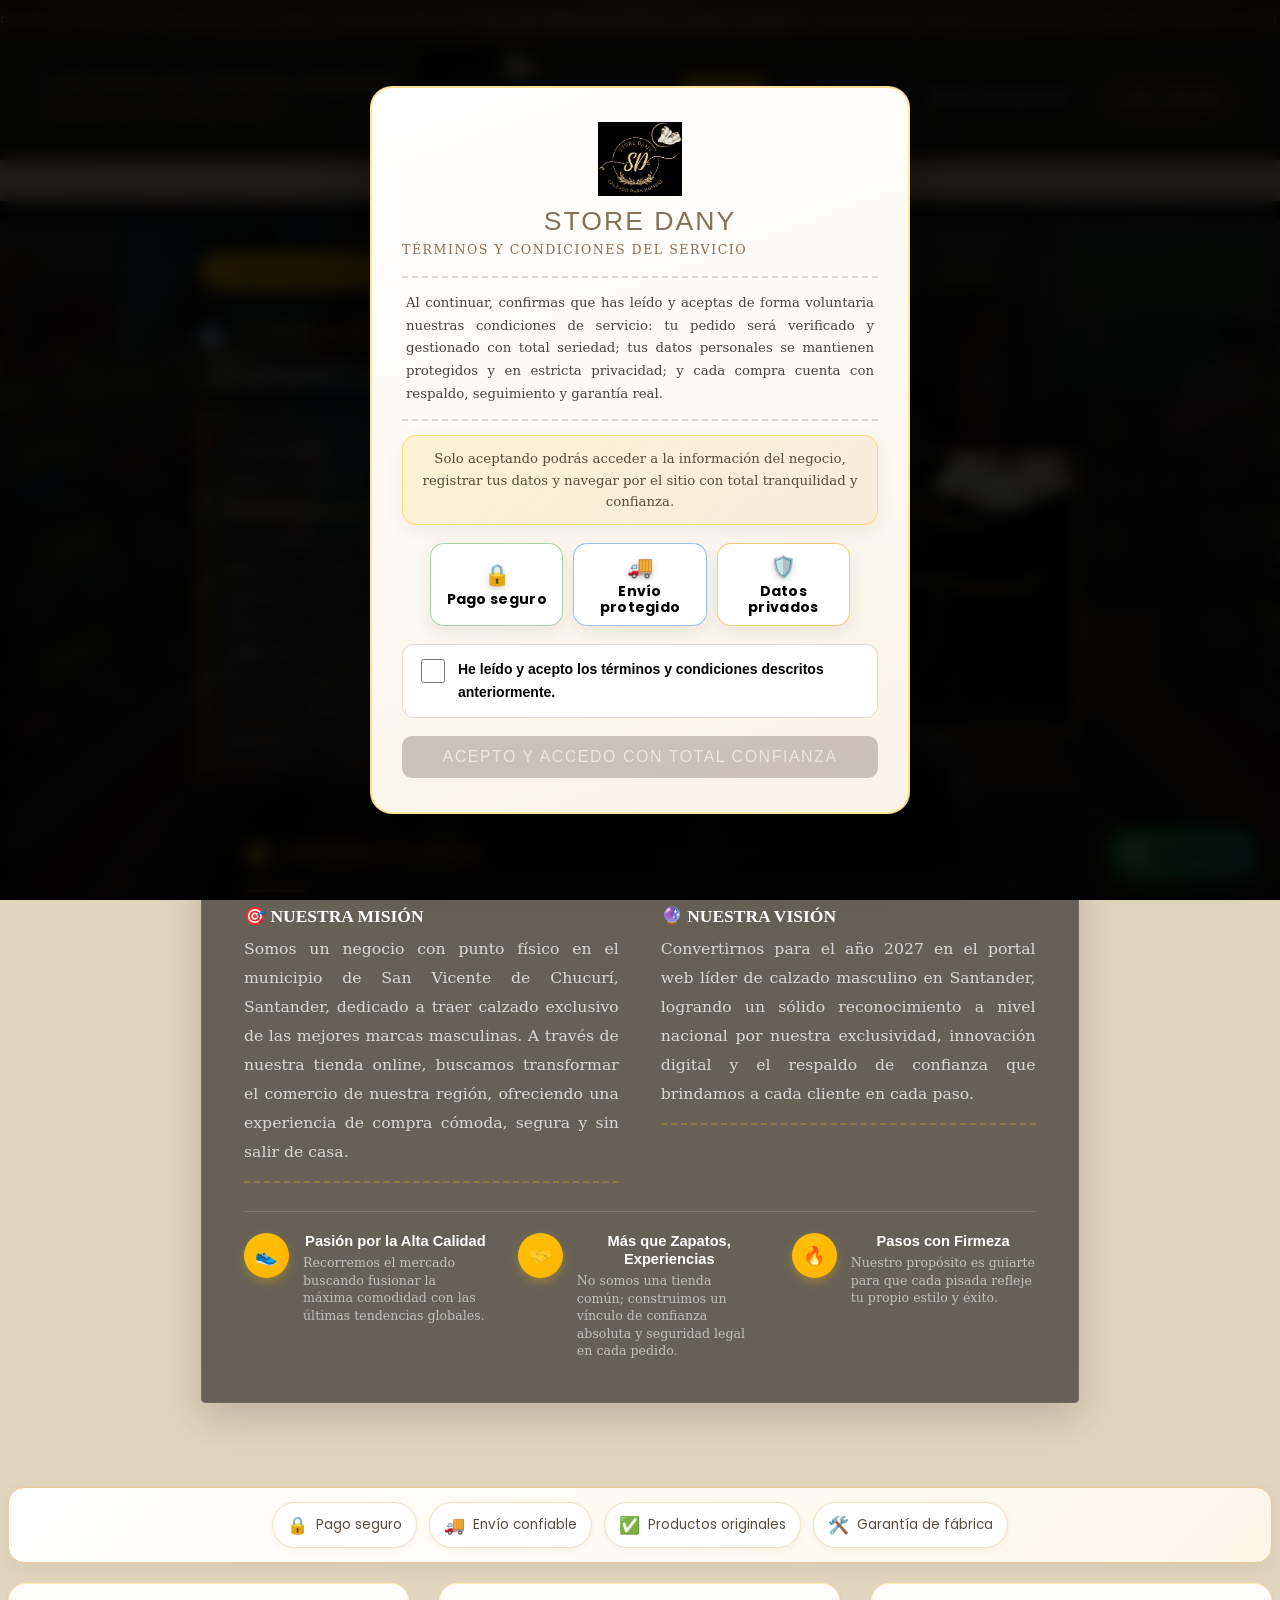
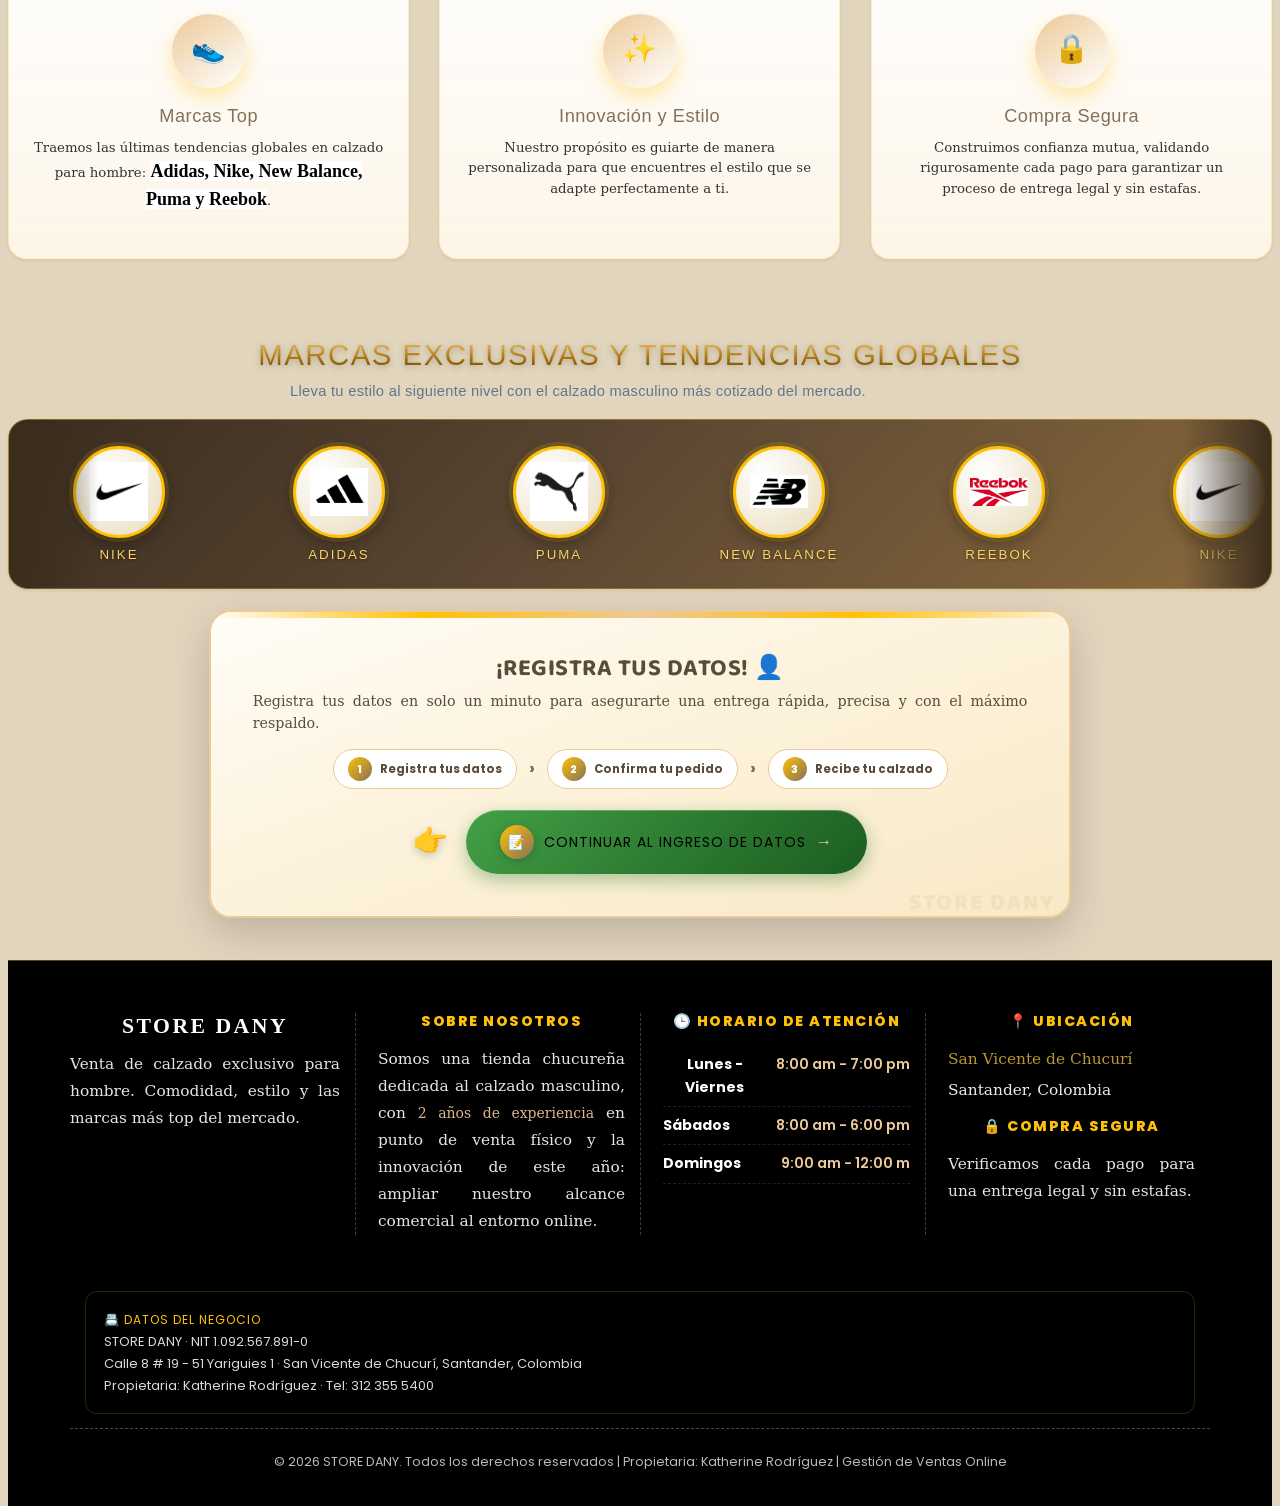
==== commit bd304fb7: "Pulido del panel admin: buscador con limpiar, contador de guías, colores de marca, método de pago en" ====
--- a/index.html
+++ b/index.html
@@ -5,7 +5,7 @@
 <meta http-equiv="X-UA-Compatible" content="IE=edge">
 <meta name="viewport" content="width=device-width, initial-scale=1.0">
     
-<title>STORE_DANY_Gestion_Ventas_Online</title>
+<title>STORE DANY | Gestión de Ventas Online</title>
      <link rel="icon" href="logotipo.png" type="image/png">
     
     <!-- Framework Bootstrap 4.3.1 -->
@@ -113,7 +113,7 @@
             <!-- Bloque de Historia / Misión y Visión -->
             <div class="historia-empresa-premium p-4 p-md-5 rounded-lg shadow-lg"> 
                 <h4 class="titulo-historia mb-4 pb-3"> 
-                    <span class="emoji-brillo">🚀</span> Misión y Visión 
+                    <span class="emoji-brillo">🌟</span> Misión y Visión 
                 </h4> 
                 
                 <div class="row">
@@ -262,14 +262,28 @@
             </div>
         </div> 
         
-        <!-- (ACCESO A DATOS PERSONALES)-->
+<!-- (ACCESO A DATOS PERSONALES)-->
        <div class="row justify-content-center mb-5" data-reveal>
-           <div class="col-md-8 text-center bg-recuadro p-4 rounded shadow-sm border-cafe">
-                <h5 class="font-weight-bold text-cafe mb-2">Continúe con su compra</h5>
-                <p class="small text-muted mb-4">Al ingresar a este sitio web, usted aceptó nuestros términos y condiciones. Para proseguir, le invitamos a registrar sus datos personales y finalizar su pedido con total seguridad y respaldo.
+           <div class="col-md-8 text-center registro-recuadro p-4 p-md-5 rounded shadow-lg">
+                <h5 class="registro-titulo mb-2">¡Registra tus datos! 👤</h5>
+                <p class="registro-texto mb-3">
+                    Registra tus datos en solo un minuto para asegurarte una entrega rápida, precisa y con el máximo respaldo.
                 </p>
-                <div> <a href="personal-data.html" class="btn-acepto btn-accion-brillo">CONTINUAR AL INGRESO DE DATOS</a>
-               </div>
+                <div class="registro-pasos mb-4">
+                    <div class="registro-paso"><span class="registro-paso-num">1</span><span class="registro-paso-txt">Registra tus datos</span></div>
+                    <div class="registro-paso-flecha">›</div>
+                    <div class="registro-paso"><span class="registro-paso-num">2</span><span class="registro-paso-txt">Confirma tu pedido</span></div>
+                    <div class="registro-paso-flecha">›</div>
+                    <div class="registro-paso"><span class="registro-paso-num">3</span><span class="registro-paso-txt">Recibe tu calzado</span></div>
+                </div>
+                <div class="registro-accion">
+                    <span class="registro-mano" aria-hidden="true">👉</span>
+                    <a href="personal-data.html" class="btn-acepto btn-accion-brillo registro-boton">
+                        <span class="registro-boton-icono">📝</span>
+                        <span>CONTINUAR AL INGRESO DE DATOS</span>
+                        <span class="registro-boton-flecha">→</span>
+                    </a>
+                </div>
            </div>
        </div>
     </main>
--- a/Style.css
+++ b/Style.css
@@ -949,37 +949,8 @@
     100% { transform: translateX(calc(-220px * 5)); }
 }
 
-/* Recuadro de Acción (¿Listo para tu compra?) */
-.bg-recuadro {
-    background: rgba(255, 255, 255, 0.85) !important;
-    backdrop-filter: blur(10px); /* Efecto vidrio esmerilado */
-    -webkit-backdrop-filter: blur(10px);
-    border: 2px dashed var(--cafe) !important;
-    border-radius: 20px !important;
-    padding: 25px !important;
-    box-shadow: 0 10px 30px rgba(0, 0, 0, 0.02) !important;
-    transition: all 0.3s ease;
-}
-
-.bg-recuadro:hover {
-    border-style: solid !important;
-    background: #ffffff !important;
-    transform: translateY(-2px);
-}
-
-.bg-recuadro p {
-    color: #222222 !important;
-    font-size: 1.05rem;
-}
-
 .border-cafe {
     border: 2px dashed var(--cafe);
-}
-
-.text-cafe {
-    color: var(--cafe-claro) !important;
-    font-size: 1.2rem;
-    text-shadow: 1px 1px 0px rgba(255, 255, 255, 0.5);
 }
 
 /* Estilos del Botón de Acción */
@@ -1241,43 +1212,8 @@
 .mini-beneficio:hover { background: rgba(255, 255, 255, 0.16); border-color: rgba(255, 193, 7, 0.4); transform: translateY(-3px); }
 .mini-beneficio-icono { display: block; font-size: 1.7rem; line-height: 1; margin-bottom: 6px; }
 .mini-beneficio-texto { display: block; color: rgba(255, 255, 255, 0.92); font-weight: 700; font-size: 0.78rem; letter-spacing: 0.5px; text-transform: uppercase; }
-
-/* --- Tarjeta de la Asesora Online --- */
-.asesora-card {
-    position: relative;
-    display: flex; align-items: center; gap: 16px;
-    background: linear-gradient(145deg, #2e241b 0%, #171310 55%, #26201a 100%);
-    border: 1px solid rgba(255, 193, 7, 0.32);
-    border-left: 4px solid var(--dorado);
-    border-radius: 18px; padding: 20px;
-    box-shadow: 0 14px 34px rgba(23, 19, 16, 0.35) !important;
-    overflow: hidden;
-    transition: transform 0.3s ease, box-shadow 0.3s ease;
-}
-.asesora-card::before {
-    content: '';
-    position: absolute;
-    top: -60%; right: -30%;
-    width: 70%; height: 160%;
-    background: radial-gradient(closest-side, rgba(255, 193, 7, 0.16), transparent);
-    pointer-events: none;
-}
-.asesora-card:hover { transform: translateY(-3px); box-shadow: 0 18px 40px rgba(23, 19, 16, 0.45) !important; }
-.asesora-avatar { position: relative; flex-shrink: 0; width: 64px; height: 64px; display: flex; align-items: center; justify-content: center; font-size: 2rem; background: linear-gradient(145deg, var(--dorado), var(--cafe)); border-radius: 50%; box-shadow: 0 6px 14px rgba(255, 193, 7, 0.3); }
-.asesora-estado {
-    position: absolute;
-    bottom: 2px; right: 2px;
-    width: 15px; height: 15px;
-    border-radius: 50%;
-    background: #2ecc71;
-    border: 3px solid #171310;
-    animation: pulsoEnLinea 2s infinite;
-}
-@keyframes pulsoEnLinea {
-    0% { box-shadow: 0 0 0 0 rgba(46, 204, 113, 0.55); }
-    70% { box-shadow: 0 0 0 9px rgba(46, 204, 113, 0); }
-    100% { box-shadow: 0 0 0 0 rgba(46, 204, 113, 0); }
-}
+.mini-beneficio-texto::after { content: ''; display: block; width: 34px; height: 3px; margin: 8px auto 0; border-radius: 2px; background: linear-gradient(90deg, rgba(255,193,7,0.0), var(--dorado), rgba(255,193,7,0.0)); }
+
 .asesora-promesas { display: flex; flex-wrap: wrap; gap: 6px; margin-bottom: 12px; position: relative; z-index: 1; }
 .asesora-promesas span {
     font-size: 0.68rem; font-weight: 700; letter-spacing: 0.4px;
@@ -1315,22 +1251,9 @@
     letter-spacing: 0.5px;
     margin-top: 4px;
 }
-.asesora-horario {
-    display: block;
-    font-size: 0.68rem;
-    font-weight: 600;
-    letter-spacing: 0.5px;
-    color: rgba(245, 234, 217, 0.65);
-    margin-top: 9px;
-}
-.asesora-avatar { flex-shrink: 0; width: 58px; height: 58px; display: flex; align-items: center; justify-content: center; font-size: 2rem; background: linear-gradient(145deg, var(--dorado), var(--cafe)); border-radius: 50%; box-shadow: 0 6px 14px rgba(255, 193, 7, 0.3); }
-.asesora-etiqueta { display: inline-block; color: var(--dorado); font-size: 1.09rem; font-weight: 800; letter-spacing: 2px; text-transform: uppercase; margin-bottom: 4px; }
-.asesora-nombre { color: #ffffff; font-family: Impact, sans-serif; font-size: 1.35rem; letter-spacing: 1px; margin-bottom: 4px; }
-.asesora-texto { color: rgba(255, 255, 255, 0.9); font-size: 1.02rem; line-height: 1.55; position: relative; z-index: 1; }
 
 @media (max-width: 480px) {
-    .asesora-card { flex-direction: column; text-align: center; }
-    .asesora-promesas, .asesora-info { justify-content: center; }
+    .asesora-promesas { justify-content: center; }
     .asesora-promesas span { font-size: 0.62rem; }
 }
 
@@ -1421,19 +1344,10 @@
 .inf-product h3 { font-family: Impact, sans-serif; font-size: 1.05rem; letter-spacing: 0.5px; margin-top: 10px; margin-bottom: 5px; }
 .inf-product h3 strong { color: #1a1a1a; }
 
-/* Sobrescribimos los estilos sueltos heredados del selector de marcas */
-/* --- Bloque informativo "Sobre STORE DANY" --- */
-.info-store { position: relative; z-index: 1; background: rgba(20, 20, 20, 0.62); border: 1px solid rgba(255, 255, 255, 0.14); border-radius: 16px; padding: 18px; transition: all 0.3s ease; }
-.info-store:hover { border-color: rgba(255, 193, 7, 0.4); transform: translateY(-3px); }
-.info-store-titulo { color: var(--dorado); font-weight: 800; font-size: 1.09rem; letter-spacing: 2px; text-transform: uppercase; margin-bottom: 8px; }
-.info-store-texto { color: #f2ead9; font-size: 1.05rem; line-height: 1.7; margin-bottom: 0; }
-.info-store-texto strong { color: var(--dorado); font-weight: 800; }
-
 /* Levantamos el resto de bloques por encima del brillo decorativo */
-.asesora-card, .mini-beneficio, .dato-rapido, .bg-recuadro { position: relative; z-index: 1; }
+.mini-beneficio, .dato-rapido { position: relative; z-index: 1; }
 
 /* --- Fila de datos rápidos --- */
-.datos-rapidos { display: flex; flex-wrap: wrap; gap: 12px; }
 .dato-rapido { flex: 1 1 auto; min-width: 100px; background: rgba(255, 255, 255, 0.10); border: 1px solid rgba(255, 255, 255, 0.14); border-radius: 12px; padding: 10px 8px; text-align: center; transition: all 0.3s ease; }
 .dato-rapido:hover { background: rgba(255, 193, 7, 0.12); border-color: rgba(255, 193, 7, 0.4); }
 .dato-rapido-valor { display: block; color: var(--dorado); font-family: Impact, sans-serif; font-size: 1.3rem; letter-spacing: 1px; line-height: 1; }
@@ -2417,7 +2331,9 @@
 /* Precios en la vitrina: sello prominente */
 /* Selector reforzado para vencer a ".inf-product p" (gris 13px) */
 .inf-product p.price-tag {
-    display: inline-block;
+    display: block;
+    margin: 12px auto 14px;
+    width: fit-content;
     text-align: center;
     font-size: 1.15rem !important;
     font-weight: 800;
@@ -2426,7 +2342,6 @@
     padding: 7px 26px;
     border-radius: 50px;
     box-shadow: 0 5px 14px rgba(90, 75, 59, 0.35);
-    margin-bottom: 14px;
 }
 
 /* Botón para Agregar al Carrito */
@@ -2572,6 +2487,29 @@
     text-align: justify;
 }
 
+/* Compromisos de la asesora dentro del panel de chat */
+.asesora-promesas-contacto { display: flex; flex-wrap: wrap; gap: 6px; position: relative; z-index: 1; }
+.asesora-promesas-contacto span {
+    font-size: 0.68rem; font-weight: 700; letter-spacing: 0.4px;
+    color: var(--dorado-suave);
+    background: rgba(255, 193, 7, 0.10);
+    border: 1px solid rgba(255, 193, 7, 0.28);
+    padding: 4px 10px; border-radius: 999px;
+}
+.asesora-confianza-contacto {
+    position: relative;
+    z-index: 1;
+    padding: 12px 14px;
+    background: rgba(255, 193, 7, 0.08);
+    border: 1px dashed rgba(255, 193, 7, 0.35);
+    border-radius: 12px;
+}
+.asesora-confianza-contacto p {
+    color: rgba(255, 255, 255, 0.92);
+    font-size: 1.02rem;
+    line-height: 1.55;
+}
+
 /* Pequeñas tarjetas de información del punto de venta */
 .mini-card-atencion {
      background: #1a1a1a; /* Gris oscuro para contrastar con el fondo negro */
@@ -2784,7 +2722,6 @@
     margin-bottom: 12px;
 }
 
-.site-footer .footer-title,
 .site-footer .footer-titulo {
     color: var(--dorado);
     font-size: 1.02rem;
@@ -2854,7 +2791,7 @@
    ============================================================ */
 .titulo-seccion, .titulo-historia, .titulo-formulario, .titulo-marcas,
 .titulo-seccion-formulario, .header-carrusel-marcas,
-.inf-product h3, .badge-marcas, .icono-tarjeta, .asesora-avatar, .terms-logo {
+.inf-product h3, .badge-marcas, .icono-tarjeta, .terms-logo {
     font-family: 'Baloo 2', 'Segoe UI', Tahoma, sans-serif !important;
     letter-spacing: 0.5px;
 }
@@ -3089,57 +3026,59 @@
     max-width: 560px;
     text-shadow: 1px 1px 3px rgba(0, 0, 0, 0.45);
 }
+.intro-catalogo-marca {
+    color: var(--dorado);
+    font-size: 1.22rem;
+    letter-spacing: 0.5px;
+}
+.divisor-catalogo {
+    display: block;
+    width: 90px;
+    height: 3px;
+    margin: 6px 0 20px;
+    border-radius: 2px;
+    background: linear-gradient(90deg, var(--dorado), transparent);
+}
+.datos-rapidos-hero {
+    justify-content: center;
+}
+.datos-rapidos-hero .dato-rapido {
+    display: flex;
+    flex-direction: column;
+    align-items: center;
+    justify-content: center;
+    text-align: center;
+    min-height: 84px;
+    padding: 12px 6px;
+    background: linear-gradient(145deg, #2e241b, #171310);
+    border: 1px solid rgba(255, 193, 7, 0.35);
+    border-radius: 14px;
+    box-shadow: 0 8px 20px rgba(43, 33, 24, 0.25);
+    transition: transform 0.3s ease, border-color 0.3s ease, box-shadow 0.3s ease;
+}
+.datos-rapidos-hero .dato-rapido:hover {
+    transform: translateY(-4px);
+    border-color: var(--dorado);
+    box-shadow: 0 14px 28px rgba(255, 193, 7, 0.18);
+}
+.datos-rapidos-hero .dato-rapido-valor {
+    color: var(--dorado);
+    font-size: 1.3rem;
+}
+.datos-rapidos-hero .dato-rapido-etiqueta {
+    color: #f5ead9;
+    font-size: 0.68rem;
+    font-weight: 700;
+    letter-spacing: 0.6px;
+    text-transform: uppercase;
+    margin-top: 4px;
+}
 
 .hero-section .btn-ver-marcas {
     position: relative;
     z-index: 6;
     opacity: 1;
     visibility: visible;
-}
-
-.zona-info-catalogo {
-    margin-top: 56px;
-}
-
-.zona-info-catalogo .info-store,
-.zona-info-catalogo .asesora-card {
-    height: 100%;
-}
-
-.zona-info-catalogo .datos-rapidos {
-    align-content: stretch;
-}
-
-.zona-info-catalogo .dato-rapido {
-    display: flex;
-    flex-direction: column;
-    align-items: center;
-    justify-content: center;
-    text-align: center;
-    min-height: 96px;
-    padding: 14px 10px;
-    background: linear-gradient(145deg, #2e241b, #171310);
-    border: 1px solid rgba(255, 193, 7, 0.35);
-    border-radius: 14px;
-    box-shadow: 0 8px 20px rgba(43, 33, 24, 0.25);
-    transition: transform 0.3s ease, border-color 0.3s ease, box-shadow 0.3s ease;
-}
-
-.zona-info-catalogo .dato-rapido:hover {
-    transform: translateY(-4px);
-    border-color: var(--dorado);
-    box-shadow: 0 14px 28px rgba(255, 193, 7, 0.18);
-}
-
-.zona-info-catalogo .dato-rapido .dato-rapido-valor {
-    color: var(--dorado);
-    font-size: 1.55rem;
-}
-
-.zona-info-catalogo .dato-rapido .dato-rapido-etiqueta {
-    color: #f5ead9;
-    font-size: 0.75rem;
-    letter-spacing: 1px;
 }
 
 .btn-ver-marcas:hover {
@@ -3503,6 +3442,11 @@
    VISTA RAPIDA AL CLIC EN LA FOTO (paginas por marca)
    ============================================================ */
 .visor-pantalla-completa {
+    position: fixed;
+    inset: 0;
+    display: none;
+    align-items: center;
+    justify-content: center;
     background-color: rgba(17, 14, 11, 0.78) !important;
     backdrop-filter: blur(6px);
     -webkit-backdrop-filter: blur(6px);
@@ -3582,11 +3526,6 @@
 }
 .vista-rapida .talla-opciones { gap: 8px; margin-bottom: 16px; }
 .vista-rapida-btn { justify-content: center; }
-.vista-rapida-nota {
-    display: block; margin-top: 10px;
-    font-size: 0.74rem; letter-spacing: 0.4px;
-    color: #a08c72;
-}
 @media (max-width: 820px) {
     .vista-rapida { grid-template-columns: 1fr; gap: 18px; }
 }
@@ -3891,14 +3830,14 @@
 }
 
 /* Quitar negrillas en contenido informativo para sentirse cómodo */
-p, .lead, .introduccion-historia, .footer-text, .info-store-texto,
-.tarjeta-testimonio .testimonio-texto, .asesora-texto, .texto-informativo,
+p, .lead, .introduccion-historia, .footer-text,
+.tarjeta-testimonio .testimonio-texto, .texto-informativo,
 .descripcion-bienvenida, .titulo-seccion, .titulo-historia {
     font-weight: 400 !important;
 }
 
 /* Títulos de sección con línea decorativa dorada */
-.titulo-seccion, .titulo-historia, .info-store-titulo, .asesora-etiqueta {
+.titulo-seccion, .titulo-historia {
     position: relative;
 }
 .titulo-seccion::after, .titulo-historia::after {
@@ -4229,16 +4168,6 @@
     z-index: 10;
 }
 
-/* Etiqueta de campo opcional (no usado actualmente, listo por si aplica) */
-.label-formulario .req-opcional,
-.label-premium .req-opcional {
-    color: #8a8a8a;
-    font-size: 0.78rem;
-    font-weight: 400;
-    font-style: italic;
-    margin-left: 4px;
-}
-
 /* Leyenda que aclara el significado de los campos obligatorios */
 .leyenda-campos {
     font-size: 11.5px;
@@ -4330,3 +4259,513 @@
         max-height: 70vh !important;
     }
 }
+
+
+
+/* ============================================================
+   EXPERIENCIA DE SELECCION DE PRODUCTO (5 marcas)
+   Mejoras de presentacion de cada tarjeta de producto
+   ============================================================ */
+
+/* Fondo de foto por marca */
+.catalogo-nike .wrapper-foto-tenis { background: linear-gradient(160deg, #f4f4f6 0%, #e3e4e8 60%, #cfd2d8 100%); }
+.catalogo-adidas .wrapper-foto-tenis { background: linear-gradient(160deg, #eaf3fb 0%, #d3e6f5 60%, #b3d3ec 100%); }
+.catalogo-puma .wrapper-foto-tenis { background: linear-gradient(160deg, #fdefef 0%, #f8d9d9 60%, #f2bfbf 100%); }
+.catalogo-newbalance .wrapper-foto-tenis { background: linear-gradient(160deg, #eaf1fb 0%, #d3e0f5 60%, #bacaec 100%); }
+.catalogo-reebok .wrapper-foto-tenis { background: linear-gradient(160deg, #fdefef 0%, #f8d9dd 60%, #f2bfc6 100%); }
+
+/* Barra superior de color por marca */
+.catalogo-nike .card-producto { border-top: 3px solid #111111; }
+.catalogo-adidas .card-producto { border-top: 3px solid #0065AD; }
+.catalogo-puma .card-producto { border-top: 3px solid #E70005; }
+.catalogo-newbalance .card-producto { border-top: 3px solid #0B3D91; }
+.catalogo-reebok .card-producto { border-top: 3px solid #E4002B; }
+
+/* Overlay VER DETALLE al pasar el mouse sobre la foto */
+.wrapper-foto-tenis { position: relative; isolation: isolate; }
+.wrapper-foto-tenis::before {
+    content: 'VER DETALLE';
+    position: absolute;
+    top: 0; left: 0;
+    width: 100%; height: 100%;
+    display: flex;
+    align-items: center;
+    justify-content: center;
+    background: rgba(17, 14, 11, 0.62);
+    color: #ffffff;
+    font-size: 0.78rem;
+    font-weight: 800;
+    letter-spacing: 2.5px;
+    text-transform: uppercase;
+    opacity: 0;
+    transition: opacity 0.28s ease;
+    z-index: 4;
+    border-radius: 10px;
+    pointer-events: none;
+}
+.wrapper-foto-tenis:hover::before { opacity: 1; }
+
+/* Descripcion recortada a 2 lineas para tarjetas parejas */
+.inf-product p:not(.price-tag):not(.color-info):not(.secure-footer-text) {
+    display: -webkit-box;
+    -webkit-line-clamp: 2;
+    -webkit-box-orient: vertical;
+    overflow: hidden;
+    text-align: center;
+    font-size: 13px;
+    line-height: 1.4;
+    color: #444444;
+}
+
+/* Nombre del producto mas elegante */
+.inf-product h3 strong { color: #1a1a1a; }
+.catalogo-adidas .inf-product h3 strong { color: #003087; }
+.catalogo-puma .inf-product h3 strong { color: #b30003; }
+.catalogo-newbalance .inf-product h3 strong { color: #082d6b; }
+.catalogo-reebok .inf-product h3 strong { color: #a5001e; }
+.catalogo-nike .inf-product h3 strong { color: #111111; }
+
+/* Boton AGREGAR AL CARRITO con brillo animado */
+.btn-comprar-vitrina { position: relative; overflow: hidden; }
+.btn-comprar-vitrina::after {
+    content: '';
+    position: absolute;
+    top: 0; left: -80%;
+    width: 45%;
+    height: 100%;
+    background: linear-gradient(100deg, transparent, rgba(255, 255, 255, 0.35), transparent);
+    transform: skewX(-20deg);
+    transition: left 0.5s ease;
+    pointer-events: none;
+}
+.btn-comprar-vitrina:hover::after { left: 130%; }
+
+/* Pulido hover de la tarjeta (elevacion) */
+.card-producto { will-change: transform; }
+.card-producto:hover { transform: translateY(-6px); box-shadow: 0 14px 30px rgba(17, 17, 17, 0.18) !important; }
+
+/* Contraste del indicador de zoom sobre el nuevo fondo */
+.wrapper-foto-tenis:hover .indicador-zoom { background-color: rgba(17, 17, 17, 0.85); }
+
+/* ============================================================
+   VISTA RAPIDA - Modal limpio
+   ============================================================ */
+.vista-rapida { padding: 30px; gap: 30px; }
+.vista-rapida-foto {
+    background: linear-gradient(160deg, #ffffff, #faf3e6);
+    box-shadow: 0 10px 30px rgba(43, 33, 24, 0.10);
+}
+.vista-rapida-info { padding: 6px 4px; }
+.vista-rapida-info h3 { font-size: 1.6rem; margin-bottom: 8px; }
+.vista-rapida-precio {
+    font-size: 2rem !important;
+    letter-spacing: 0.5px;
+    padding-bottom: 4px;
+    border-bottom: 2px dashed rgba(133, 112, 89, 0.3);
+}
+.vista-rapida-color { font-size: 0.95rem !important; background: rgba(133, 112, 89, 0.06); padding: 8px 12px; border-radius: 10px; font-style: italic; }
+
+/* ============================================================
+   ACORDEON "MAS INFORMACION" + DESCRIPCION EN MODAL
+   ============================================================ */
+.vista-rapida-desc {
+    display: none;
+    margin: 12px 0 4px;
+    padding: 12px 14px;
+    background: rgba(236, 201, 152, 0.14);
+    border-left: 3px solid var(--dorado);
+    border-radius: 10px;
+    font-size: 0.9rem;
+    line-height: 1.6;
+    color: #5a4b3b;
+    text-align: left;
+}
+.vista-rapida-acordeon-titulo {
+    display: flex;
+    align-items: center;
+    justify-content: space-between;
+    width: 100%;
+    margin-top: 14px;
+    padding: 12px 14px;
+    background: #f7f3ea;
+    border: 1px solid rgba(133, 112, 89, 0.25);
+    border-radius: 10px;
+    color: #3f3428;
+    font-size: 0.78rem;
+    font-weight: 800;
+    letter-spacing: 1.5px;
+    text-transform: uppercase;
+    cursor: pointer;
+    transition: all 0.25s ease;
+}
+.vista-rapida-acordeon-titulo:hover {
+    background: #ffe9a8;
+    border-color: var(--dorado);
+}
+.vista-rapida-acordeon-titulo .vista-rapida-acordeon-icon {
+    font-size: 1rem;
+    line-height: 1;
+    transition: transform 0.25s ease;
+    color: var(--cafe);
+}
+.vista-rapida-acordeon-titulo.abierto .vista-rapida-acordeon-icon {
+    transform: rotate(45deg);
+}
+.vista-rapida-acordeon-cuerpo {
+    display: none;
+    margin-top: 8px;
+    border: 1px solid rgba(133, 112, 89, 0.2);
+    border-radius: 10px;
+    overflow: hidden;
+}
+.vista-rapida-acordeon-cuerpo.abierto {
+    display: block;
+    animation: despliegueAcordeon 0.3s ease-out;
+}
+@keyframes despliegueAcordeon {
+    from { opacity: 0; transform: translateY(-6px); }
+}
+.vista-rapida-fila {
+    display: flex;
+    justify-content: space-between;
+    gap: 12px;
+    padding: 9px 14px;
+    font-size: 0.84rem;
+}
+.vista-rapida-fila:nth-child(odd) {
+    background: rgba(133, 112, 89, 0.06);
+}
+.vista-rapida-fila-clave {
+    font-weight: 700;
+    color: #857059;
+    text-transform: uppercase;
+    font-size: 0.72rem;
+    letter-spacing: 0.8px;
+    white-space: nowrap;
+}
+.vista-rapida-fila-valor {
+    color: #3f3428;
+    text-align: right;
+}
+
+
+
+/* ============================================================
+   TITULO DE PRODUCTO - TIPOGRAFIA MODERNA (Oswald)
+   ============================================================ */
+.inf-product h3 {
+    font-family: 'Oswald', 'Baloo 2', sans-serif !important;
+    font-weight: 500;
+    letter-spacing: 0.5px;
+    text-transform: uppercase;
+}
+.inf-product h3 strong {
+    font-family: inherit;
+    font-weight: 500;
+}
+
+/* ============================================================
+   TONO DE MARCA EN EL MODAL "VER DETALLE"
+   Cada marca hereda su color caracteristico
+   ============================================================ */
+/* Borde superior del modal por marca */
+.vista-marca-nike .vista-rapida { border-top-color: #111111; }
+.vista-marca-adidas .vista-rapida { border-top-color: #0065AD; }
+.vista-marca-puma .vista-rapida { border-top-color: #E70005; }
+.vista-marca-reebok .vista-rapida { border-top-color: #E4002B; }
+.vista-marca-newbalance .vista-rapida { border-top-color: #0B3D91; }
+
+/* Fondo degradado sutil por marca (sin perder legibilidad) */
+.vista-marca-nike .vista-rapida { background: linear-gradient(160deg, #f7f7f9, #ececf0); }
+.vista-marca-adidas .vista-rapida { background: linear-gradient(160deg, #eef4fb, #dde9f7); }
+.vista-marca-puma .vista-rapida { background: linear-gradient(160deg, #fdeeee, #f8dcdc); }
+.vista-marca-reebok .vista-rapida { background: linear-gradient(160deg, #fdeef0, #f8dadd); }
+.vista-marca-newbalance .vista-rapida { background: linear-gradient(160deg, #edf2fb, #dbe3f5); }
+
+/* Precio del modal con el tono de la marca */
+.vista-marca-nike .vista-rapida-precio { color: #111111; }
+.vista-marca-adidas .vista-rapida-precio { color: #0065AD; }
+.vista-marca-puma .vista-rapida-precio { color: #E70005; }
+.vista-marca-reebok .vista-rapida-precio { color: #E4002B; }
+.vista-marca-newbalance .vista-rapida-precio { color: #0B3D91; }
+
+/* Titulo del modal con color de marca */
+.vista-marca-nike .vista-rapida-info h3 { color: #111111; }
+.vista-marca-adidas .vista-rapida-info h3 { color: #003087; }
+.vista-marca-puma .vista-rapida-info h3 { color: #b30003; }
+.vista-marca-reebok .vista-rapida-info h3 { color: #a5001e; }
+.vista-marca-newbalance .vista-rapida-info h3 { color: #082d6b; }
+
+/* Boton del modal con degradado de marca */
+.vista-marca-nike .vista-rapida-btn { background: linear-gradient(135deg, #4a4a4a, #111111) !important; }
+.vista-marca-adidas .vista-rapida-btn { background: linear-gradient(135deg, #1a80e0, #003087) !important; }
+.vista-marca-puma .vista-rapida-btn { background: linear-gradient(135deg, #ff4444, #b30003) !important; }
+.vista-marca-reebok .vista-rapida-btn { background: linear-gradient(135deg, #ff4466, #a5001e) !important; }
+.vista-marca-newbalance .vista-rapida-btn { background: linear-gradient(135deg, #1a56c4, #082d6b) !important; }
+
+/* Acordeon "MAS INFORMACION" con acento de marca */
+.vista-marca-nike .vista-rapida-acordeon-titulo:hover { color: #111111; }
+.vista-marca-adidas .vista-rapida-acordeon-titulo:hover { color: #003087; }
+.vista-marca-puma .vista-rapida-acordeon-titulo:hover { color: #b30003; }
+.vista-marca-reebok .vista-rapida-acordeon-titulo:hover { color: #a5001e; }
+.vista-marca-newbalance .vista-rapida-acordeon-titulo:hover { color: #082d6b; }
+/* ============================================================
+   PRECIO ELEGANTE CON BORDE DORADO (compagina con el logo)
+   Se quita el fondo de color de marca, se usa tipografia
+   moderna (Oswald) y un fino borde dorado
+   ============================================================ */
+/* ---- Tarjeta: sello limpio con borde dorado ---- */
+.catalogo-nike .price-tag, .catalogo-adidas .price-tag,
+.catalogo-puma .price-tag, .catalogo-newbalance .price-tag,
+.catalogo-reebok .price-tag,
+.inf-product p.price-tag {
+    font-family: 'Oswald', 'Baloo 2', sans-serif !important;
+    background: linear-gradient(135deg, #fffdf5, #fdf6e3) !important;
+    color: #8a6d1a !important;
+    border: 2px solid var(--dorado);
+    box-shadow: 0 4px 14px rgba(255, 193, 7, 0.28), inset 0 1px 0 rgba(255, 255, 255, 0.8);
+    letter-spacing: 1px;
+    display: block;
+    width: fit-content;
+    margin: 12px auto 14px;
+}
+
+/* ---- Modal: precio con borde dorado inferior elegante ---- */
+.vista-marca-nike .vista-rapida-precio, .vista-marca-adidas .vista-rapida-precio,
+.vista-marca-puma .vista-rapida-precio, .vista-marca-reebok .vista-rapida-precio,
+.vista-marca-newbalance .vista-rapida-precio,
+.vista-rapida-precio {
+    font-family: 'Oswald', 'Baloo 2', sans-serif !important;
+    color: #8a6d1a !important;
+    border-bottom: 2px solid var(--dorado) !important;
+    padding-bottom: 6px !important;
+    display: inline-block;
+    letter-spacing: 1px;
+}
+
+/* ============================================================
+   COLOR DEL PRODUCTO - ESTILO PROFESIONAL CON LINEA DORADA
+   Mismo recurso visual que los "canales de atencion"
+   ============================================================ */
+.color-info {
+    font-family: 'Oswald', 'Baloo 2', sans-serif !important;
+    font-size: 1rem !important;
+    font-weight: 500;
+    font-style: normal !important;
+    letter-spacing: 0.8px;
+    color: #6b5d4d !important;
+    background: none !important;
+    border-radius: 0 !important;
+    padding: 0 !important;
+    margin: 0 auto 14px !important;
+    text-align: center;
+    position: relative;
+    display: block;
+    width: 100%;
+    line-height: 1.3;
+}
+.color-info::after {
+    content: '';
+    display: block;
+    width: 64px; height: 3px;
+    margin: 8px auto 0;
+    border-radius: 2px;
+    background: linear-gradient(90deg, transparent, var(--dorado), transparent);
+}
+.color-info::after {
+    content: '';
+    display: block;
+    width: 64px; height: 3px;
+    margin: 6px auto 0;
+    border-radius: 2px;
+    background: linear-gradient(90deg, transparent, var(--dorado), transparent);
+}
+.vista-rapida-color {
+    font-family: 'Oswald', 'Baloo 2', sans-serif !important;
+    font-size: 1.05rem !important;
+    font-weight: 500;
+    font-style: normal !important;
+    letter-spacing: 0.8px;
+    color: #6b5d4d !important;
+    background: none !important;
+    border-radius: 0 !important;
+    padding: 0 !important;
+    text-align: center;
+    position: relative;
+    display: block;
+    width: 100%;
+    line-height: 1.3;
+}
+.vista-rapida-color::after {
+    content: '';
+    display: block;
+    width: 64px; height: 3px;
+    margin: 8px auto 0;
+    border-radius: 2px;
+    background: linear-gradient(90deg, transparent, var(--dorado), transparent);
+}
+
+/* ============================================================
+   BADGE MAS VENDIDO / NUEVO -> SOLO DENTRO DEL MODAL
+   (el de la tarjeta se oculta; en "ver detalle" se muestra)
+   ============================================================ */
+.wrapper-foto-tenis .badge-producto { display: none; }
+.vista-rapida-badge {
+    position: absolute;
+    top: 12px;
+    right: 12px;
+    left: auto;
+    z-index: 6;
+    padding: 6px 14px;
+    border-radius: 8px;
+    font-size: 11px;
+    font-weight: 800;
+    letter-spacing: 1px;
+    text-transform: uppercase;
+    box-shadow: 0 4px 12px rgba(0,0,0,0.25);
+    pointer-events: none;
+}
+.vista-rapida-foto { position: relative; }
+
+/* ============================================================
+   REGISTRO - RECUADRO PREMIUM (compaginado al logo del negocio)
+   Impulsa el registro obligatorio del cliente
+   ============================================================ */
+.registro-recuadro {
+    background: linear-gradient(160deg, #fffdf7 0%, #fdf3dd 45%, #f8e9c6 100%);
+    border: 2px solid var(--dorado-suave);
+    border-radius: 22px !important;
+    position: relative;
+    overflow: hidden;
+    box-shadow: 0 18px 45px rgba(176, 141, 87, 0.28), inset 0 1px 0 rgba(255, 255, 255, 0.85);
+}
+.registro-recuadro::before {
+    content: '';
+    position: absolute;
+    top: 0; left: 0;
+    width: 100%; height: 6px;
+    background: linear-gradient(90deg, transparent, var(--dorado), var(--dorado-suave), var(--dorado), transparent);
+    z-index: 2;
+}
+.registro-recuadro::after {
+    content: 'STORE DANY';
+    position: absolute;
+    bottom: -6px; right: 14px;
+    font-family: 'Baloo 2', sans-serif;
+    font-size: 1.6rem;
+    font-weight: 800;
+    letter-spacing: 2px;
+    color: rgba(176, 141, 87, 0.10);
+    z-index: 0;
+    pointer-events: none;
+}
+.registro-recuadro > * { position: relative; z-index: 1; }
+
+/* Titulo y parrafo */
+.registro-titulo {
+    font-family: 'Oswald', 'Baloo 2', sans-serif;
+    font-weight: 700;
+    font-size: 1.7rem;
+    letter-spacing: 0.5px;
+    color: var(--cafe-oscuro);
+    text-transform: uppercase;
+}
+.registro-texto {
+    color: #5a4b3b;
+    font-size: 1.02rem;
+    line-height: 1.6;
+}
+.registro-texto strong { color: var(--cafe); }
+
+/* Mini pasos hacia el registro */
+.registro-pasos {
+    display: flex;
+    justify-content: center;
+    align-items: center;
+    flex-wrap: wrap;
+    gap: 10px;
+}
+.registro-paso {
+    display: inline-flex;
+    align-items: center;
+    gap: 8px;
+    background: #ffffff;
+    border: 1px solid var(--dorado-suave);
+    border-radius: 100px;
+    padding: 7px 14px;
+}
+.registro-paso-num {
+    width: 24px; height: 24px;
+    display: flex;
+    align-items: center;
+    justify-content: center;
+    border-radius: 50%;
+    background: linear-gradient(135deg, var(--dorado), var(--cafe));
+    color: #ffffff;
+    font-size: 0.75rem;
+    font-weight: 800;
+}
+.registro-paso-txt { font-size: 0.82rem; font-weight: 700; color: #5a4b3b; }
+.registro-paso-flecha { color: var(--cafe); font-size: 1.2rem; font-weight: 800; margin: 0 2px; }
+
+/* Boton verde con detalle dorado */
+.registro-boton {
+    padding: 15px 34px;
+    font-size: 15px;
+    letter-spacing: 1px;
+    gap: 10px;
+    border-radius: 100px;
+    position: relative;
+    overflow: hidden;
+}
+.registro-boton-icono {
+    width: 34px; height: 34px;
+    display: inline-flex;
+    align-items: center;
+    justify-content: center;
+    background: linear-gradient(135deg, var(--dorado), var(--cafe));
+    border-radius: 50%;
+    font-size: 1rem;
+    box-shadow: 0 2px 8px rgba(0, 0, 0, 0.2);
+}
+.registro-boton-flecha {
+    transition: transform 0.3s ease;
+    font-size: 1.2rem;
+    color: var(--dorado-suave);
+}
+.registro-boton:hover .registro-boton-flecha { transform: translateX(6px); }
+
+@media (max-width: 576px) {
+    .registro-pasos { gap: 6px; }
+    .registro-paso { padding: 5px 10px; }
+    .registro-boton { width: 100%; }
+}
+
+/* Fila de accion: mano al lado del boton */
+.registro-accion {
+    display: flex;
+    align-items: center;
+    justify-content: center;
+    gap: 18px;
+    flex-wrap: wrap;
+}
+@media (max-width: 720px) {
+    .registro-accion { flex-direction: column; gap: 16px; }
+    .registro-boton { width: 100%; }
+}
+
+/* MANO QUE SEÑALA EL BOTON (sin circulo, limpio) */
+.registro-accion .registro-mano {
+    font-size: 2rem;
+    line-height: 1;
+    filter: drop-shadow(0 3px 5px rgba(0, 0, 0, 0.2));
+    transform: translateY(-2px);
+    animation: registroManoSutil 1.8s ease-in-out infinite;
+}
+@keyframes registroManoSutil {
+    0%, 100% { transform: translateY(-2px) translateX(0); }
+    50% { transform: translateY(-2px) translateX(6px); }
+}
+@media (max-width: 720px) {
+    .registro-accion .registro-mano { font-size: 1.6rem; }
+}
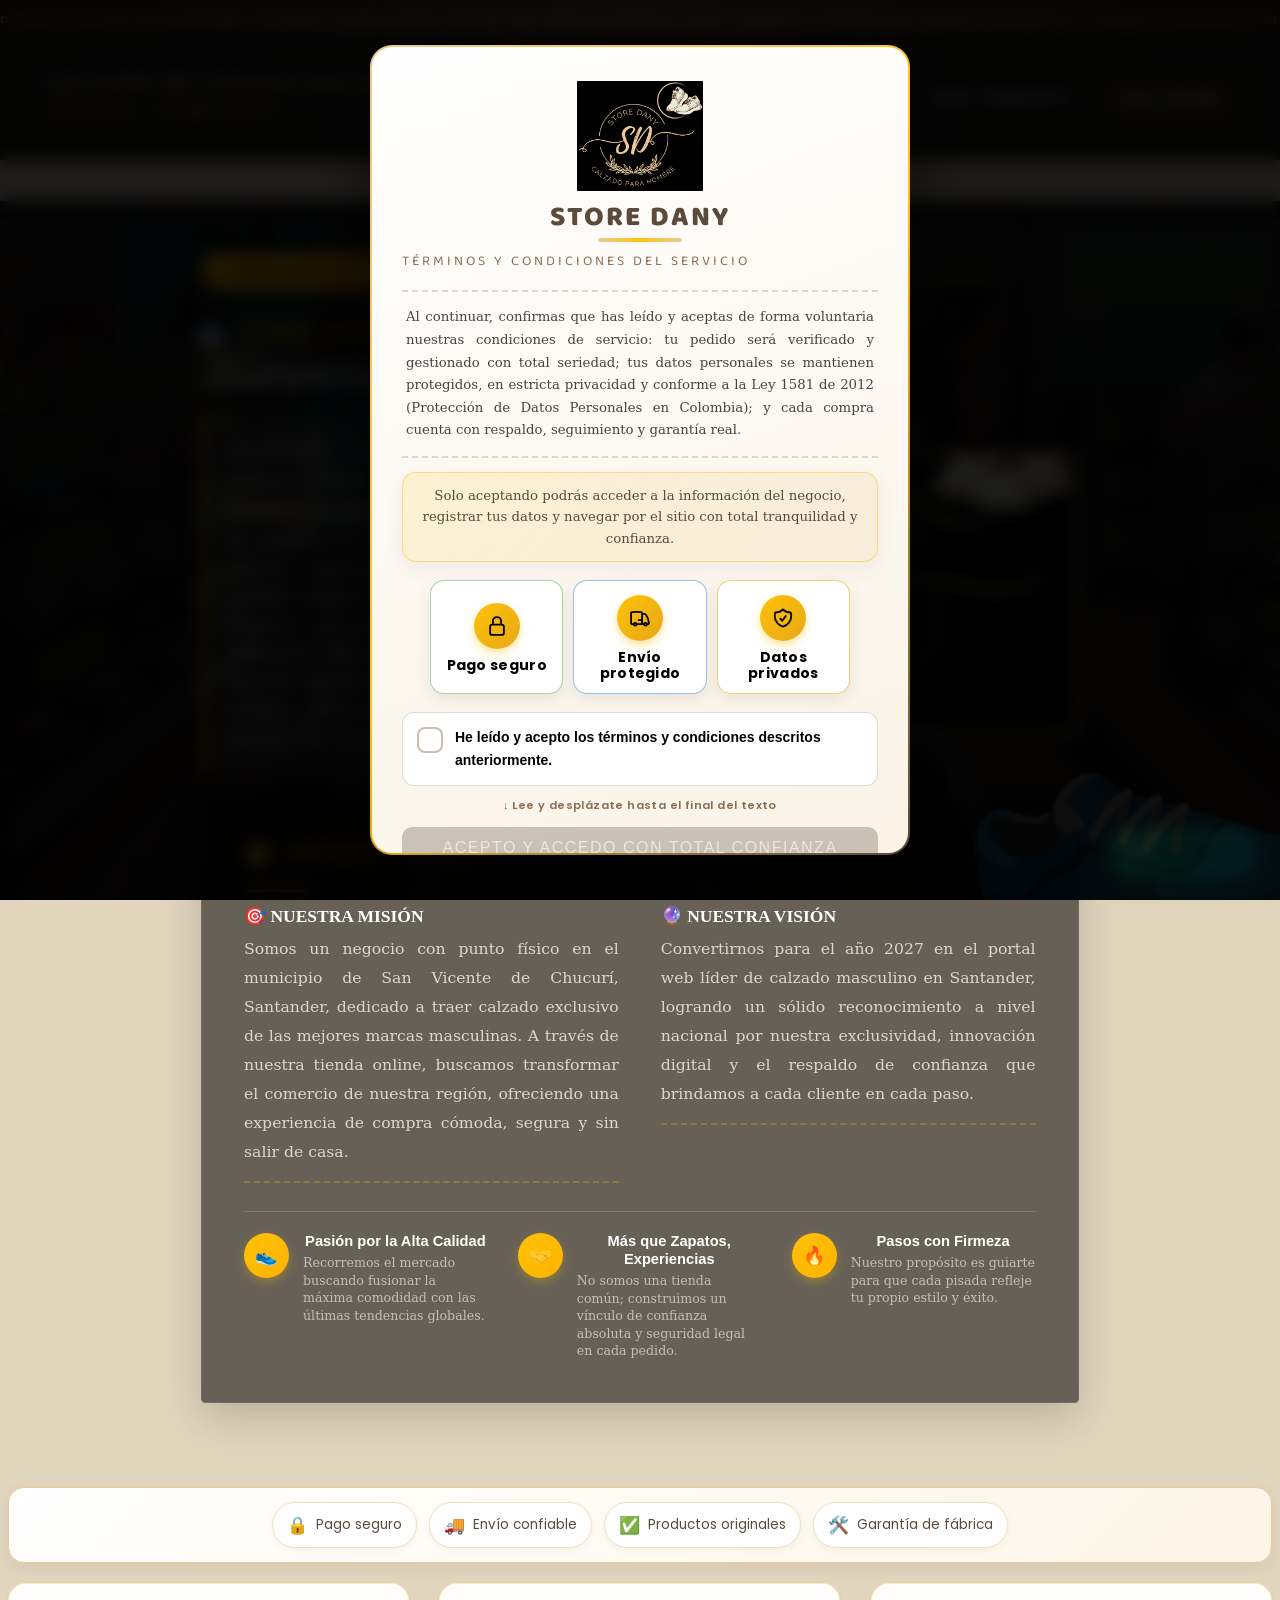
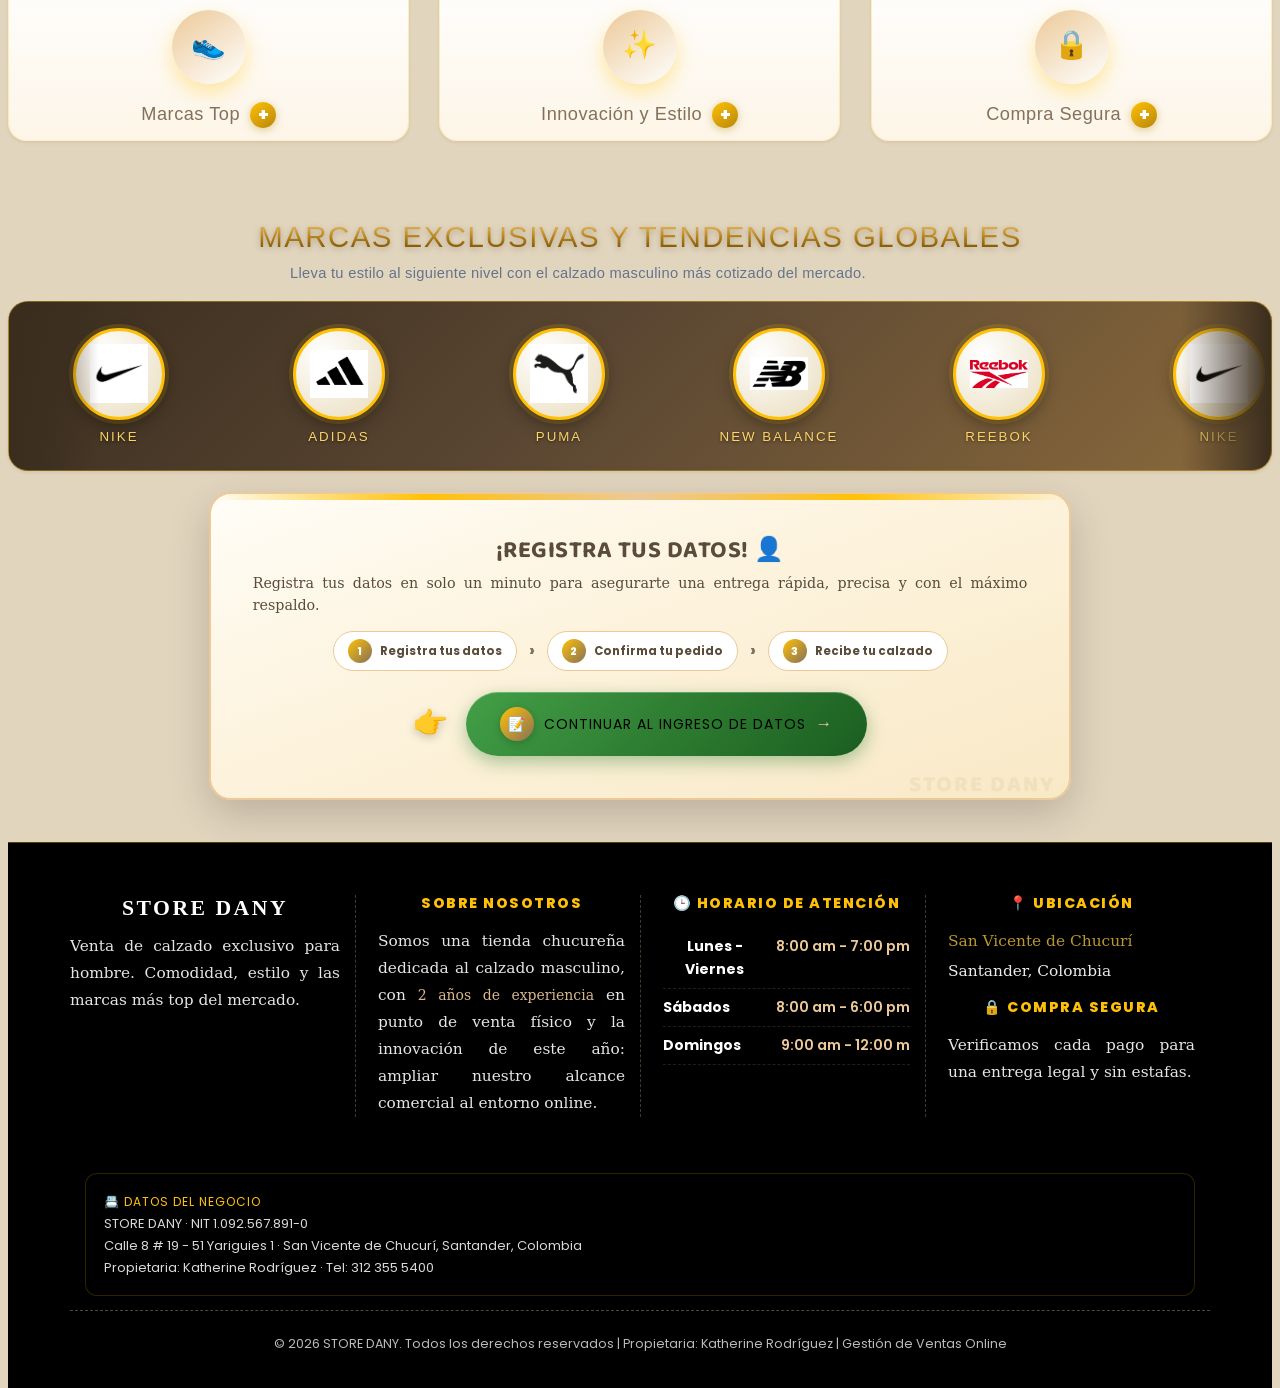
==== commit e4ee9376: "Proyecto final: cajón flotante del carrito con marca e información de pago, acordeón interactivo en " ====
--- a/index.html
+++ b/index.html
@@ -11,7 +11,7 @@
     <!-- Framework Bootstrap 4.3.1 -->
     <link href="css/bootstrap-4.3.1.css" rel="stylesheet" type="text/css">
     <!-- Tu archivo de estilos unificado y corregido -->
-    <link href="Style.css" rel="stylesheet" type="text/css">
+    <link href="Style.css?v=7" rel="stylesheet" type="text/css">
 </head>
 <body>
     
@@ -176,33 +176,107 @@
             <span class="sello-confianza"><span class="sello-icono">🛠️</span> Garantía de fábrica</span>
         </div>
         
-        <!-- CUADRÍCULA DINÁMICA DE COMPROMISOS --> 
-        <div class="row text-center mb-5"> 
+        <!-- CUADRÍCULA DINÁMICA DE COMPROMISOS (Acordeón interactivo) --> 
+        <div class="row text-center align-items-start mb-5"> 
             <!-- Tarjeta 1: Marcas --> 
             <div class="col-md-4 mb-4" data-reveal> 
-                <div class="tarjeta-dinamica h-100 shadow-sm"> 
-                    <div class="icono-tarjeta">👟</div> 
-                    <h4>Marcas Top</h4> 
-                    <p>Traemos las últimas tendencias globales en calzado para hombre: <strong>Adidas, Nike, New Balance, Puma y Reebok</strong>.</p> 
+                <div class="tarjeta-dinamica h-100 shadow-sm tarjeta-acordeon"> 
+                    <div class="acordeon-cabeza" role="button" tabindex="0" aria-expanded="false"> 
+                        <div class="icono-tarjeta">👟</div> 
+                        <div class="acordeon-titulo-fila">
+                            <h4>Marcas Top</h4>
+                            <span class="acordeon-boton" aria-hidden="true">+</span>
+                        </div>
+                    </div> 
+                    <div class="acordeon-contenido"> 
+                        <p>Traemos las últimas tendencias globales en calzado para hombre:</p>
+                        <div class="chips-marcas">
+                            <span class="chip-marca">NIKE</span>
+                            <span class="chip-marca">ADIDAS</span>
+                            <span class="chip-marca">NEW BALANCE</span>
+                            <span class="chip-marca">PUMA</span>
+                            <span class="chip-marca">REEBOK</span>
+                        </div>
+                    </div>
                 </div> 
             </div> 
         
             
             <!-- Tarjeta 2: Asesoría --> 
             <div class="col-md-4 mb-4" data-reveal> 
-                <div class="tarjeta-dinamica h-100 shadow-sm"> 
-                    <div class="icono-tarjeta">✨</div>
-                    <h4>Innovación y Estilo</h4>
-                    <p>Nuestro propósito es guiarte de manera personalizada para que encuentres el estilo que se adapte perfectamente a ti.</p> 
-                </div> 
+                <div class="tarjeta-dinamica h-100 shadow-sm tarjeta-acordeon"> 
+                    <div class="acordeon-cabeza" role="button" tabindex="0" aria-expanded="false"> 
+                        <div class="icono-tarjeta">✨</div>
+                        <div class="acordeon-titulo-fila">
+                            <h4>Innovación y Estilo</h4>
+                            <span class="acordeon-boton" aria-hidden="true">+</span>
+                        </div>
+                    </div>
+                    <div class="acordeon-contenido">
+                        <p>Nuestro propósito es guiarte de manera personalizada para que encuentres el estilo que se adapte perfectamente a ti.</p>
+                        <div class="acordeon-items">
+                            <div class="acordeon-item">
+                                <span class="acordeon-item-icono">✓</span>
+                                <div class="acordeon-item-texto">
+                                    <strong>Guía de tallas</strong>
+                                    <span>te ayudamos a definir tu número exacto.</span>
+                                </div>
+                            </div>
+                            <div class="acordeon-item">
+                                <span class="acordeon-item-icono">✓</span>
+                                <div class="acordeon-item-texto">
+                                    <strong>Para cada ocasión</strong>
+                                    <span>deportivo, casual y de uso diario.</span>
+                                </div>
+                            </div>
+                            <div class="acordeon-item">
+                                <span class="acordeon-item-icono">✓</span>
+                                <div class="acordeon-item-texto">
+                                    <strong>Asesoría 1 a 1</strong>
+                                    <span>por WhatsApp antes de que compres.</span>
+                                </div>
+                            </div>
+                        </div>
+                    </div>
+                </div>
             </div>
             
             <!-- Tarjeta 3: Seguridad --> 
             <div class="col-md-4 mb-4" data-reveal>
-                <div class="tarjeta-dinamica h-100 shadow-sm"> 
-                    <div class="icono-tarjeta">🔒</div>
-                    <h4>Compra Segura</h4> 
-                    <p>Construimos confianza mutua, validando rigurosamente cada pago para garantizar un proceso de entrega legal y sin estafas.</p> 
+                <div class="tarjeta-dinamica h-100 shadow-sm tarjeta-acordeon"> 
+                    <div class="acordeon-cabeza" role="button" tabindex="0" aria-expanded="false"> 
+                        <div class="icono-tarjeta">🔒</div>
+                        <div class="acordeon-titulo-fila">
+                            <h4>Compra Segura</h4>
+                            <span class="acordeon-boton" aria-hidden="true">+</span>
+                        </div>
+                    </div>
+                    <div class="acordeon-contenido">
+                        <p>Construimos confianza mutua, validando rigurosamente cada pago para garantizar un proceso de entrega legal y sin estafas.</p>
+                        <div class="acordeon-items">
+                            <div class="acordeon-item">
+                                <span class="acordeon-item-icono">✓</span>
+                                <div class="acordeon-item-texto">
+                                    <strong>Elige tu método</strong>
+                                    <span>Nequi, Daviplata o Contraentrega.</span>
+                                </div>
+                            </div>
+                            <div class="acordeon-item">
+                                <span class="acordeon-item-icono">✓</span>
+                                <div class="acordeon-item-texto">
+                                    <strong>Validamos el pago</strong>
+                                    <span>confirmamos todo antes de despachar.</span>
+                                </div>
+                            </div>
+                            <div class="acordeon-item">
+                                <span class="acordeon-item-icono">✓</span>
+                                <div class="acordeon-item-texto">
+                                    <strong>Entrega verificada</strong>
+                                    <span>legal y sin estafas.</span>
+                                </div>
+                            </div>
+                        </div>
+                    </div>
                 </div>
             </div>
         </div>
@@ -350,6 +424,6 @@
 <script src="js/jquery-3.3.1.min.js"></script>
 <script src="js/popper.min.js"></script>
 <script src="js/bootstrap-4.3.1.js"></script>
-<script src="js/main.js"></script>
+<script src="js/main.js?v=5"></script>
 </body>
 </html>
--- a/Style.css
+++ b/Style.css
@@ -61,6 +61,23 @@
     opacity: 1;
     visibility: visible;
     transition: opacity 0.5s ease, visibility 0.5s ease;
+    overflow: hidden;
+}
+
+/* Marca de agua sutil: un sneaker enorme al fondo, por detrás de la tarjeta */
+.terms-wall::before {
+    content: '👟';
+    position: absolute;
+    right: -60px;
+    bottom: -70px;
+    font-size: 320px;
+    line-height: 1;
+    opacity: 0.06;
+    transform: rotate(-18deg);
+    pointer-events: none;
+    user-select: none;
+    filter: drop-shadow(0 10px 20px rgba(0, 0, 0, 0.35));
+    z-index: 0;
 }
 
 .terms-wall-oculto {
@@ -70,17 +87,21 @@
 }
 
 .terms-card {
-    background: linear-gradient(160deg, #ffffff 0%, #faf3e6 100%);
+    background:
+        linear-gradient(160deg, #ffffff 0%, #faf3e6 100%) padding-box,
+        linear-gradient(135deg, var(--dorado-suave), var(--dorado), var(--cafe-oscuro)) border-box;
+    border: 2.5px solid transparent;
     border-radius: 22px;
     max-width: 540px;
     width: 100%;
-    padding: 34px 30px;
+    padding: 34px 30px 26px;
     text-align: center;
     box-shadow: 0 30px 70px rgba(0, 0, 0, 0.5);
-    border: 2px solid rgba(255, 193, 7, 0.4);
     animation: entradaMuro 0.5s cubic-bezier(0.22, 1, 0.36, 1);
     max-height: 90vh;
     overflow-y: auto;
+    position: relative;
+    z-index: 1;
 }
 
 @keyframes entradaMuro {
@@ -88,23 +109,41 @@
     to   { opacity: 1; transform: translateY(0) scale(1); }
 }
 
-.terms-logo { max-height: 74px; width: auto; object-fit: contain; margin-bottom: 10px; }
+.terms-logo { max-height: 110px; width: auto; object-fit: contain; margin: 0 auto 12px; display: block; }
 
 .terms-card h2 {
-    font-family: Impact, Haettenschweiler, 'Arial Black', sans-serif;
-    font-size: 1.9rem;
-    color: var(--cafe);
+    font-family: 'Baloo 2', 'Segoe UI', Tahoma, sans-serif;
+    font-size: 2rem;
+    font-weight: 800;
+    color: var(--cafe-oscuro);
     letter-spacing: 2px;
-    margin: 0 0 2px;
+    text-transform: uppercase;
+    margin: 0 0 8px;
+    position: relative;
+    display: inline-block;
+    padding-bottom: 8px;
+    line-height: 1.1;
+}
+.terms-card h2::after {
+    content: '';
+    position: absolute;
+    left: 50%;
+    transform: translateX(-50%);
+    bottom: 0;
+    width: 84px;
+    height: 4px;
+    border-radius: 4px;
+    background: linear-gradient(90deg, var(--dorado-suave), var(--dorado), var(--dorado-suave));
 }
 
 .terms-subtitulo {
-    font-weight: 800;
-    font-size: 0.9rem;
+    font-family: 'Oswald', 'Baloo 2', sans-serif;
+    font-weight: 500;
+    font-size: 0.98rem;
     text-transform: uppercase;
-    letter-spacing: 1.5px;
+    letter-spacing: 3px;
     color: var(--cafe-claro);
-    margin-bottom: 16px;
+    margin-bottom: 18px;
 }
 
 .terms-texto {
@@ -151,8 +190,8 @@
     flex-direction: column;
     align-items: center;
     justify-content: center;
-    gap: 6px;
-    padding: 12px 6px 10px;
+    gap: 8px;
+    padding: 14px 6px 12px;
     border-radius: 14px;
     text-align: center;
     font-size: 0.68rem;
@@ -178,10 +217,23 @@
 .terms-sello:nth-child(4) { border-color: rgba(46, 158, 91, 0.5); }
 
 .terms-sello-icono {
-    font-size: 1.5rem;
-    line-height: 1;
-    filter: drop-shadow(0 2px 3px rgba(0, 0, 0, 0.18));
+    width: 46px;
+    height: 46px;
+    display: flex;
+    align-items: center;
+    justify-content: center;
+    background: linear-gradient(135deg, var(--dorado), #e6a817);
+    border-radius: 50%;
+    color: #3a2e24;
+    box-shadow: 0 4px 10px rgba(255, 193, 7, 0.4);
     animation: latidoSello 2.4s ease-in-out infinite;
+    flex-shrink: 0;
+}
+.terms-sello-icono svg {
+    width: 22px;
+    height: 22px;
+    stroke-width: 2;
+    display: block;
 }
 
 .terms-sello:nth-child(2) .terms-sello-icono { animation-delay: 0.3s; }
@@ -190,13 +242,13 @@
 
 @keyframes latidoSello {
     0%, 100% { transform: scale(1); }
-    50%      { transform: scale(1.15); }
+    50%      { transform: scale(1.08); }
 }
 
 .terms-check {
     display: flex;
     align-items: flex-start;
-    gap: 10px;
+    gap: 12px;
     text-align: left;
     background: #fff;
     border: 1px solid rgba(133, 112, 89, 0.25);
@@ -221,16 +273,50 @@
     box-shadow: 0 4px 14px rgba(255, 193, 7, 0.25);
 }
 
+/* Checkbox dorado a medida: ocultamos el input nativo y dibujamos uno propio */
 .terms-check input {
-    width: 24px; height: 24px;
-    flex-shrink: 0;
+    position: absolute;
+    opacity: 0;
+    pointer-events: none;
+}
+
+.terms-check .terms-check-caja {
+    width: 26px;
+    height: 26px;
+    min-width: 26px;
+    border-radius: 8px;
+    border: 2px solid rgba(133, 112, 89, 0.45);
+    background: #ffffff;
+    display: flex;
+    align-items: center;
+    justify-content: center;
     margin-top: 1px;
-    cursor: pointer;
-    accent-color: var(--dorado);
-}
-
-.terms-check:has(input:checked) input {
-    animation: checkPop 0.3s ease;
+    transition: all 0.2s ease;
+}
+
+.terms-check .terms-check-caja svg {
+    width: 15px;
+    height: 15px;
+    display: block;
+    opacity: 0;
+    transform: scale(0.5);
+    transition: all 0.2s cubic-bezier(0.22, 1, 0.36, 1);
+}
+
+.terms-check input:checked + .terms-check-caja {
+    background: linear-gradient(135deg, var(--dorado), #e6a817);
+    border-color: var(--dorado);
+    box-shadow: 0 3px 10px rgba(255, 193, 7, 0.45);
+}
+
+.terms-check input:checked + .terms-check-caja svg {
+    opacity: 1;
+    transform: scale(1);
+}
+
+.terms-check input:focus-visible + .terms-check-caja {
+    border-color: var(--dorado);
+    box-shadow: 0 0 0 3px rgba(255, 193, 7, 0.25);
 }
 
 @keyframes checkPop {
@@ -251,12 +337,44 @@
     transform: none !important;
 }
 
+/* Pista para que el cliente complete el scroll + casilla */
+.terms-scroll-ayuda {
+    font-size: 0.8rem;
+    font-weight: 600;
+    letter-spacing: 0.4px;
+    color: var(--cafe-claro);
+    margin: -8px 0 12px;
+    transition: color 0.25s ease;
+    animation: parpadeoAyuda 2s ease-in-out infinite;
+}
+.terms-scroll-ayuda.ok {
+    color: var(--verde);
+    animation: none;
+}
+
+@keyframes parpadeoAyuda {
+    0%, 100% { opacity: 1; }
+    50% { opacity: 0.45; }
+}
+
+/* Pie discreto debajo del botón */
+.terms-pie {
+    font-size: 0.72rem;
+    color: #9a8f7f;
+    letter-spacing: 0.5px;
+    margin: 14px 0 0;
+    padding-top: 12px;
+    border-top: 1px dashed rgba(133, 112, 89, 0.25);
+}
+
 @media (max-width: 480px) {
     .terms-card { padding: 26px 20px; }
-    .terms-card h2 { font-size: 1.6rem; }
+    .terms-card h2 { font-size: 1.55rem; }
     .terms-texto { font-size: 0.88rem; }
-    .terms-sellos { grid-template-columns: repeat(2, 1fr); }
-    .terms-sello-icono { font-size: 1.4rem; }
+    .terms-sellos { flex-wrap: wrap; }
+    .terms-sellos .terms-sello { flex: 1 1 40%; min-width: 105px; }
+    .terms-sello-icono { width: 42px; height: 42px; }
+    .terms-sello-icono svg { width: 20px; height: 20px; }
 }
 
 body {
@@ -775,6 +893,147 @@
     text-align: center;
 }
 
+/* Acordeón interactivo de compromisos (portada) */
+.tarjeta-acordeon {
+    padding: 26px 20px 12px;
+    height: auto !important;
+}
+.acordeon-cabeza {
+    cursor: pointer;
+}
+.acordeon-titulo-fila {
+    display: flex;
+    align-items: center;
+    justify-content: center;
+    gap: 10px;
+}
+.acordeon-titulo-fila h4 {
+    margin-bottom: 0;
+}
+.acordeon-boton {
+    width: 26px;
+    height: 26px;
+    flex-shrink: 0;
+    display: flex;
+    align-items: center;
+    justify-content: center;
+    border-radius: 50%;
+    background: linear-gradient(145deg, var(--dorado), #b8860b);
+    color: #ffffff;
+    font-weight: 800;
+    font-size: 17px;
+    line-height: 1;
+    box-shadow: 0 2px 8px rgba(184, 134, 11, 0.4);
+    transition: transform 0.3s ease, background 0.3s ease;
+}
+.tarjeta-dinamica.abierta .acordeon-boton {
+    transform: rotate(45deg);
+    background: #28a745;
+}
+.tarjeta-dinamica.abierta {
+    border-color: var(--dorado);
+    box-shadow: 0 14px 30px rgba(184, 134, 11, 0.2)!important;
+}
+.tarjeta-dinamica.abierta::before {
+    opacity: 1;
+}
+.acordeon-contenido {
+    max-height: 0;
+    overflow: hidden;
+    opacity: 0;
+    margin-top: 0;
+    transition: max-height 0.4s ease, opacity 0.35s ease, margin-top 0.35s ease;
+}
+.tarjeta-dinamica.abierta .acordeon-contenido {
+    max-height: 600px;
+    opacity: 1;
+    margin-top: 14px;
+}
+.acordeon-contenido p {
+    margin-bottom: 10px;
+}
+.acordeon-items {
+    display: flex;
+    flex-direction: column;
+    gap: 8px;
+    margin-top: 8px;
+    text-align: left;
+}
+.acordeon-item {
+    display: flex;
+    align-items: flex-start;
+    gap: 10px;
+    background: #fffdf6;
+    border: 1px solid rgba(236, 201, 152, 0.6);
+    border-radius: 12px;
+    padding: 9px 11px;
+    text-align: left;
+    transition: border-color 0.25s ease, background 0.25s ease, transform 0.25s ease, box-shadow 0.25s ease;
+}
+.acordeon-item:hover {
+    border-color: var(--dorado);
+    background: #fff8e6;
+    transform: translateX(3px);
+    box-shadow: 0 4px 10px rgba(63, 52, 40, 0.08);
+}
+.acordeon-item-icono {
+    width: 22px;
+    height: 22px;
+    flex-shrink: 0;
+    border-radius: 50%;
+    display: flex;
+    align-items: center;
+    justify-content: center;
+    background: linear-gradient(145deg, var(--dorado), #b8860b);
+    color: #ffffff;
+    font-size: 12px;
+    font-weight: 900;
+    line-height: 1;
+    margin-top: 1px;
+    box-shadow: 0 2px 6px rgba(184, 134, 11, 0.35);
+}
+.acordeon-item-texto {
+    display: flex;
+    flex-direction: column;
+    align-items: flex-start;
+    line-height: 1.35;
+    text-align: left;
+}
+.acordeon-item-texto strong {
+    font-size: 0.92rem;
+    color: var(--cafe);
+}
+.acordeon-item-texto span {
+    font-size: 0.85rem;
+    color: #333333;
+}
+.chips-marcas {
+    display: flex;
+    flex-wrap: wrap;
+    gap: 6px;
+    justify-content: center;
+    margin-top: 4px;
+}
+.chip-marca {
+    padding: 6px 12px;
+    border-radius: 20px;
+    background: #ffffff;
+    border: 1.5px solid var(--dorado);
+    color: var(--cafe)!important;
+    font-weight: 800;
+    font-size: 11px;
+    letter-spacing: 1px;
+    text-decoration: none!important;
+    transition: all 0.2s ease;
+}
+.chip-marca:hover {
+    background: var(--cafe);
+    border-color: var(--cafe);
+    color: #ffe9a8!important;
+    transform: translateY(-2px);
+    box-shadow: 0 6px 14px rgba(63, 52, 40, 0.25);
+}
+
 /* Texto y titulo antes del carrusel */
 .header-carrusel-marcas {
     padding: 15px 0;
@@ -1000,7 +1259,7 @@
 }
 
 /* Ingreso de datos */
-.contenedor-formulario label {
+.contenedor-formulario label:not(.label-formulario) {
     display: block;
     text-align: left; 
     font-weight: 700;
@@ -1246,10 +1505,12 @@
 .frase-explora {
     display: block;
     color: var(--dorado-suave);
-    font-weight: 700;
-    font-size: 1.28rem;
-    letter-spacing: 0.5px;
-    margin-top: 4px;
+    font-weight: 600;
+    font-size: 0.92rem;
+    font-style: italic;
+    letter-spacing: 0.3px;
+    margin-top: 6px;
+    opacity: 0.95;
 }
 
 @media (max-width: 480px) {
@@ -1551,14 +1812,18 @@
 }
 
 .container-cart-products::-webkit-scrollbar {
-    width: 5px !important;
+    width: 10px !important;
 }
 .container-cart-products::-webkit-scrollbar-track {
     background: #fdfbf7 !important;
+    border-radius: 10px !important;
 }
 .container-cart-products::-webkit-scrollbar-thumb {
     background: #ECC998 !important;
     border-radius: 10px !important;
+}
+.container-cart-products::-webkit-scrollbar-thumb:hover {
+    background: #857059 !important;
 }
 
 /* Clase utilitaria obligatoria para alternar visibilidad con JavaScript */
@@ -1601,7 +1866,7 @@
 
 /* Estilo estético para la barra de desplazamiento premium */
 .row-product-scroll::-webkit-scrollbar {
-    width: 5px !important;
+    width: 8px !important;
 }
 .row-product-scroll::-webkit-scrollbar-track {
     background: #fdfbf7 !important;
@@ -2463,8 +2728,7 @@
 .dashboard-contacto {
     border-radius: 20px !important;
     overflow: hidden;
-    border: 1px solid #eef0f2;
-    background: #ffffff !important;
+    background: transparent !important;
 }
 
 .panel-lateral-chat {
@@ -2499,15 +2763,44 @@
 .asesora-confianza-contacto {
     position: relative;
     z-index: 1;
+    display: flex;
+    align-items: center;
+    gap: 12px;
     padding: 12px 14px;
-    background: rgba(255, 193, 7, 0.08);
-    border: 1px dashed rgba(255, 193, 7, 0.35);
+    background: linear-gradient(135deg, rgba(255, 193, 7, 0.14), rgba(255, 193, 7, 0.05));
+    border-left: 4px solid var(--dorado);
     border-radius: 12px;
 }
-.asesora-confianza-contacto p {
-    color: rgba(255, 255, 255, 0.92);
-    font-size: 1.02rem;
-    line-height: 1.55;
+.asesora-confianza-icono {
+    flex-shrink: 0;
+    width: 42px;
+    height: 42px;
+    border-radius: 50%;
+    display: flex;
+    align-items: center;
+    justify-content: center;
+    font-size: 20px;
+    background: linear-gradient(145deg, var(--dorado), #b8860b);
+    box-shadow: 0 4px 12px rgba(255, 193, 7, 0.35);
+}
+.asesora-confianza-texto {
+    display: flex;
+    flex-direction: column;
+    gap: 2px;
+    min-width: 0;
+}
+.asesora-confianza-texto strong {
+    color: #caa435;
+    font-family: 'Baloo 2', 'Segoe UI', sans-serif;
+    font-weight: 600;
+    font-size: 1.18rem;
+    letter-spacing: 0.5px;
+    line-height: 1.3;
+}
+.asesora-confianza-texto span {
+    color: rgba(255, 255, 255, 0.85);
+    font-size: 0.85rem;
+    line-height: 1.5;
 }
 
 /* Pequeñas tarjetas de información del punto de venta */
@@ -2863,22 +3156,38 @@
     box-shadow: 0 3px 8px rgba(46, 125, 50, 0.30);
 }
 
+/* Cápsulas doradas de icono SVG dentro de los inputs del formulario */
+.campo-icono .icono-input {
+    position: absolute;
+    left: 10px;
+    top: 50%;
+    transform: translateY(-50%);
+    width: 32px;
+    height: 32px;
+    display: flex;
+    align-items: center;
+    justify-content: center;
+    background: linear-gradient(135deg, var(--dorado), #e6a817);
+    border-radius: 9px;
+    color: #3a2e24;
+    box-shadow: 0 2px 6px rgba(133, 112, 89, 0.35);
+    pointer-events: none;
+}
+.campo-icono .icono-input svg {
+    width: 17px;
+    height: 17px;
+    stroke-width: 2;
+}
+.campo-icono .icono-input:hover {
+    transform: translateY(-50%) scale(1.06);
+}
+
 .campo-icono {
     position: relative;
 }
 
-.campo-icono .icono-input {
-    position: absolute;
-    left: 14px;
-    top: 50%;
-    transform: translateY(-50%);
-    font-size: 15px;
-    opacity: 0.60;
-    pointer-events: none;
-}
-
 .campo-icono .inut-registro {
-    padding-left: 42px;
+    padding-left: 52px;
 }
 
 /* ============================================================
@@ -3112,17 +3421,32 @@
     display: flex;
     align-items: center;
     gap: 10px;
-    font-family: Impact, sans-serif;
-    font-size: 1rem;
-    letter-spacing: 1px;
+    font-family: 'Oswald', 'Baloo 2', sans-serif;
+    font-size: 1.15rem;
+    font-weight: 600;
+    letter-spacing: 2px;
+    text-transform: uppercase;
     color: var(--cafe-oscuro);
-    margin: 22px 0 14px 0;
-    padding-bottom: 8px;
+    margin: 24px 0 16px 0;
+    padding-bottom: 10px;
     border-bottom: 2px solid rgba(133, 112, 89, 0.18);
+    position: relative;
+}
+.titulo-seccion-formulario::after {
+    content: '';
+    position: absolute;
+    left: 0;
+    bottom: -2px;
+    width: 64px;
+    height: 3px;
+    border-radius: 3px;
+    background: linear-gradient(90deg, var(--dorado), var(--dorado-suave), transparent);
 }
 
 .label-formulario {
-    display: block;
+    display: flex;
+    align-items: flex-end;
+    min-height: 34px;
     font-size: 0.78rem !important;
     font-weight: 800;
     text-transform: uppercase;
@@ -3155,6 +3479,16 @@
     box-shadow: 0 0 0 4px rgba(46, 125, 50, 0.12);
 }
 
+/* Campo incompleto/inválido: rojo suave + ajuste al escribir */
+.campo-error {
+    border-color: #d9534f;
+    background-color: #fdf3f2;
+    box-shadow: 0 0 0 4px rgba(217, 83, 79, 0.12);
+}
+.campo-error::placeholder {
+    color: #d98a86;
+}
+
 .badge-seguridad {
     background: linear-gradient(135deg, rgba(46, 125, 50, 0.08), rgba(255, 193, 7, 0.10));
     border: 1px dashed rgba(46, 125, 50, 0.40);
@@ -3221,6 +3555,7 @@
     display: flex;
     flex-direction: column;
     align-items: center;
+    justify-content: center;
     text-align: center;
     gap: 4px;
     padding: 16px 12px;
@@ -3254,6 +3589,55 @@
 .chip-canal .chip-dato {
     font-size: 0.85rem;
     color: #6f6257;
+}
+
+/* Botón WhatsApp destacado (contacto) */
+.chip-canal-whatsapp {
+    flex-direction: row;
+    justify-content: space-between;
+    align-items: center;
+    text-align: left;
+    gap: 12px;
+    padding: 14px 18px;
+    background: linear-gradient(135deg, #25D366, #128C7E);
+    border: none;
+    border-radius: 16px;
+    box-shadow: 0 8px 24px rgba(37, 211, 102, 0.35);
+    color: #ffffff;
+}
+.chip-canal-whatsapp:hover {
+    transform: translateY(-5px);
+    border: none;
+    box-shadow: 0 14px 30px rgba(37, 211, 102, 0.45);
+}
+.chip-wa-texto {
+    display: flex;
+    flex-direction: column;
+    gap: 2px;
+    min-width: 0;
+}
+.chip-canal-whatsapp .chip-icono {
+    font-size: 32px;
+    line-height: 1;
+}
+.chip-canal-whatsapp .chip-titulo {
+    color: #ffffff;
+    font-size: 0.9rem;
+}
+.chip-canal-whatsapp .chip-dato {
+    color: #ffffff;
+    opacity: 0.95;
+}
+.chip-wa-estado {
+    flex-shrink: 0;
+    background: #ffffff;
+    color: #128C7E;
+    font-weight: 900;
+    font-size: 0.68rem;
+    letter-spacing: 1px;
+    padding: 5px 10px;
+    border-radius: 20px;
+    box-shadow: 0 2px 8px rgba(0, 0, 0, 0.15);
 }
 /* ============ SELECTOR VISUAL DE TALLAS (paginas por marca) ============ */
 .talla-etiqueta {
@@ -3364,16 +3748,65 @@
     border-color: rgba(236, 201, 152, 0.55) !important;
 }
 .cart-item-title {
-    font-size: 13.5px !important;
+    font-family: 'Baloo 2', 'Segoe UI', sans-serif !important;
+    font-size: 14px !important;
     font-weight: 800 !important;
     color: #3f3428 !important;
+    line-height: 1.3 !important;
+    margin-bottom: 4px !important;
+}
+.cart-item-qty {
+    display: inline-block;
+    background: linear-gradient(135deg, #b8860b, #8a6d53) !important;
+    color: #fff !important;
+    font-family: 'Baloo 2', sans-serif !important;
+    font-weight: 800 !important;
+    font-size: 11.5px !important;
+    padding: 1px 8px !important;
+    border-radius: 6px !important;
+    margin-right: 6px !important;
+    box-shadow: 0 1px 3px rgba(63, 52, 40, 0.28) !important;
+    vertical-align: 2px;
+}
+.cart-item-variantes {
+    display: flex;
+    flex-wrap: wrap;
+    gap: 5px;
+    margin: 4px 0 5px;
+}
+.cart-badge {
+    display: inline-flex;
+    align-items: center;
+    gap: 4px;
+    background: #faf4e8 !important;
+    border: 1px solid #eee1c8 !important;
+    border-radius: 8px !important;
+    padding: 1px 7px !important;
+    font-size: 10.5px !important;
+    font-weight: 600 !important;
+    color: #6b5a45 !important;
+    line-height: 1.6 !important;
+    white-space: nowrap;
+}
+.cart-badge em {
+    font-style: normal !important;
+    font-weight: 800 !important;
+    text-transform: uppercase !important;
+    font-size: 9px !important;
+    letter-spacing: 0.4px !important;
+    color: #b8860b !important;
 }
 .cart-item-details {
     font-size: 11.5px !important;
 }
 .cart-item-price {
     font-size: 14px !important;
-    font-weight: 800 !important;
+    font-weight: 900 !important;
+    color: #b8860b !important;
+    background: linear-gradient(135deg, #8a6d53, #3f3428) !important;
+    -webkit-background-clip: text !important;
+    background-clip: text !important;
+    -webkit-text-fill-color: transparent !important;
 }
 .icon-close {
     width: 20px !important; height: 20px !important;
@@ -3402,8 +3835,15 @@
 }
 .total-pagar {
     font-family: 'Baloo 2', 'Segoe UI', sans-serif !important;
-    font-size: 21px !important;
+    font-size: 24px !important;
     letter-spacing: 0.5px !important;
+    display: inline-block !important;
+    line-height: 1.2 !important;
+    background: linear-gradient(135deg, var(--dorado), #e6a817) !important;
+    color: #3f3428 !important;
+    padding: 7px 20px !important;
+    border-radius: 999px !important;
+    box-shadow: 0 5px 14px rgba(43, 33, 24, 0.20), inset 0 0 0 2px rgba(255, 255, 255, 0.45) !important;
 }
 .medio-pago-seccion > label {
     display: inline-flex !important; align-items: center !important;
@@ -3665,30 +4105,127 @@
 }
 
 /* ============================================================
+   NOTIFICACIONES ELEGANTES PARA EL CLIENTE (proceso de compra)
+   Reemplazan los alert() del navegador con la estética STORE DANY.
+   ============================================================ */
+.store-dany-toasts {
+    position: fixed;
+    top: 84px;
+    right: 22px;
+    display: flex;
+    flex-direction: column;
+    gap: 12px;
+    z-index: 2147483000;
+    max-width: 360px;
+}
+.store-dany-notificacion {
+    display: flex;
+    align-items: flex-start;
+    gap: 12px;
+    background: #3f3428;
+    color: #f7f3ea;
+    border: 1px solid #ECC998;
+    border-left: 5px solid #ffc107;
+    border-radius: 14px;
+    padding: 14px 15px;
+    box-shadow: 0 10px 30px rgba(30, 20, 10, 0.35);
+    transform: translateX(120%);
+    opacity: 0;
+    transition: transform 0.35s cubic-bezier(0.34, 1.2, 0.64, 1), opacity 0.3s ease;
+    position: relative;
+}
+.store-dany-notificacion.visible {
+    transform: translateX(0);
+    opacity: 1;
+}
+.store-dany-notificacion.error { border-left-color: #e0514f; }
+.store-dany-notificacion.exito { border-left-color: #2e9e5b; }
+.store-dany-notif-icono {
+    font-size: 20px;
+    flex-shrink: 0;
+    width: 38px;
+    height: 38px;
+    display: flex;
+    align-items: center;
+    justify-content: center;
+    background: rgba(255, 193, 7, 0.14);
+    border: 1px solid rgba(236, 201, 152, 0.35);
+    border-radius: 10px;
+}
+.store-dany-notificacion.error .store-dany-notif-icono { background: rgba(224, 81, 79, 0.16); border-color: rgba(224, 81, 79, 0.4); }
+.store-dany-notificacion.exito .store-dany-notif-icono { background: rgba(46, 158, 91, 0.16); border-color: rgba(46, 158, 91, 0.4); }
+.store-dany-notif-contenido {
+    display: flex;
+    flex-direction: column;
+    gap: 2px;
+    min-width: 0;
+}
+.store-dany-notif-titulo {
+    font-family: 'Baloo 2', 'Poppins', sans-serif;
+    font-size: 12.5px;
+    font-weight: 800;
+    color: #ffd54a;
+    text-transform: uppercase;
+    letter-spacing: 0.6px;
+}
+.store-dany-notif-mensaje {
+    font-size: 13px;
+    line-height: 1.4;
+    color: #f0e6d3;
+    word-break: break-word;
+}
+.store-dany-notif-cerrar {
+    background: none;
+    border: none;
+    color: #b8a58c;
+    font-size: 13px;
+    cursor: pointer;
+    padding: 2px 4px;
+    margin-left: auto;
+    flex-shrink: 0;
+    line-height: 1;
+    transition: color 0.2s ease;
+}
+.store-dany-notif-cerrar:hover { color: #ffd54a; }
+@media (max-width: 576px) {
+    .store-dany-toasts { top: 74px; right: 12px; left: 12px; max-width: none; }
+    .store-dany-notificacion { padding: 12px 13px; }
+}
+
+/* ============================================================
    CARRITO: ETIQUETA "CARRITO DE COMPRAS" EN HEADER DEL PANEL
    ============================================================ */
 .cart-header-logo {
     display: flex;
     align-items: center;
-    gap: 8px;
-    margin-bottom: 8px;
-    padding-bottom: 8px;
-    border-bottom: 2px solid #ECC998;
+    gap: 13px;
+    margin-bottom: 12px;
+    padding: 10px 6px 12px;
+    border-bottom: 2px dashed rgba(236, 201, 152, 0.65);
+    background: linear-gradient(90deg, #fffdf8 0%, #fcf2df 100%);
+    border-radius: 14px 14px 0 0;
 }
 .cart-header-logo img {
-    width: 28px;
-    height: 28px;
-    border-radius: 50%;
+    width: 54px;
+    height: 54px;
+    border-radius: 16px;
     object-fit: contain;
-    border: 1px solid #ECC998;
+    border: 2px solid var(--dorado-suave);
+    box-shadow: 0 4px 14px rgba(133, 112, 89, 0.30);
+    flex-shrink: 0;
 }
 .cart-header-logo span {
     font-family: 'Baloo 2', 'Segoe UI', sans-serif;
-    font-size: 10px;
+    font-size: 21px;
     font-weight: 800;
     letter-spacing: 2px;
-    color: #857059;
     text-transform: uppercase;
+    line-height: 1.1;
+    color: #b8860b;
+    background: linear-gradient(135deg, #e0a83c 0%, #b8860b 55%, #6b4a1d 100%);
+    -webkit-background-clip: text;
+    background-clip: text;
+    -webkit-text-fill-color: transparent;
 }
 
 /* Miniatura en items del carrito */
@@ -3717,23 +4254,31 @@
     .cart-item-thumb { width: 40px; height: 40px; }
 }
 
-/* Botón Seguir Comprando */
+/* Botón Seguir Comprando (enlace ligero bajo la lista de productos) */
 .btn-seguir-comprando {
-    width: 100%;
+    display: inline-flex;
+    align-items: center;
+    gap: 6px;
     background: transparent;
-    border: 1px solid #857059;
-    color: #857059;
-    padding: 9px;
-    border-radius: 6px;
-    font-weight: 600;
+    border: none;
+    color: #8f7358;
+    padding: 4px 2px 8px;
+    font-weight: 700;
     font-size: 12px;
+    letter-spacing: 0.5px;
     cursor: pointer;
-    text-align: center;
+    text-align: left;
     transition: all 0.2s ease;
 }
+.btn-seguir-comprando svg {
+    flex-shrink: 0;
+    transition: transform 0.2s ease;
+}
 .btn-seguir-comprando:hover {
-    background: #857059;
-    color: #fff;
+    color: #3f3428;
+}
+.btn-seguir-comprando:hover svg {
+    transform: translateX(-3px);
 }
 
 /* ============================================================
@@ -4769,3 +5314,181 @@
 @media (max-width: 720px) {
     .registro-accion .registro-mano { font-size: 1.6rem; }
 }
+
+/* ============================================================
+   CARRITO MODAL PREMIUM: fondo desenfocado + tarjeta centrada
+   La tarjeta se convierte en modal al abrirse; el fondo oscuro
+   transparente y desenfocado se crea dinámicamente desde el JS.
+   ============================================================ */
+#cart-backdrop {
+    position: fixed;
+    inset: 0;
+    z-index: 9995;
+    background: rgba(20, 15, 10, 0.55);
+    -webkit-backdrop-filter: blur(5px);
+    backdrop-filter: blur(5px);
+    opacity: 0;
+    visibility: hidden;
+    transition: opacity 0.3s ease, visibility 0.3s ease;
+}
+#cart-backdrop.active {
+    opacity: 1;
+    visibility: visible;
+}
+
+.carrito-flotante-wrap #cart-container:not(.hidden-cart) {
+    position: fixed !important;
+    top: 16px !important;
+    right: 16px !important;
+    bottom: 16px !important;
+    left: auto !important;
+    transform: none !important;
+    width: min(430px, calc(100vw - 32px)) !important;
+    max-width: calc(100vw - 32px) !important;
+    max-height: none !important;
+    height: auto !important;
+    overflow-y: auto !important;
+    margin: 0 !important;
+    border-radius: 20px !important;
+    box-shadow: -18px 0 50px rgba(20, 15, 10, 0.35), 0 0 0 1px rgba(236, 201, 152, 0.35) !important;
+    animation: entradaModalCarrito 0.35s cubic-bezier(0.22, 1, 0.36, 1) !important;
+}
+@keyframes entradaModalCarrito {
+    from { opacity: 0; transform: translateX(48px); }
+    to   { opacity: 1; transform: translateX(0); }
+}
+
+.cart-header-logo {
+    justify-content: space-between;
+    gap: 12px;
+}
+
+.cart-header-brand-texto {
+    display: flex;
+    flex-direction: column;
+    justify-content: center;
+    flex: 1;
+    min-width: 0;
+}
+
+.cart-header-titulo {
+    font-family: 'Baloo 2', 'Segoe UI', sans-serif;
+    font-size: 18px;
+    font-weight: 800;
+    letter-spacing: 1.2px;
+    text-transform: uppercase;
+    line-height: 1.1;
+    color: #b8860b;
+    background: linear-gradient(135deg, #e0a83c 0%, #b8860b 55%, #6b4a1d 100%);
+    -webkit-background-clip: text;
+    background-clip: text;
+    -webkit-text-fill-color: transparent;
+    white-space: nowrap;
+    overflow: hidden;
+    text-overflow: ellipsis;
+}
+
+.cart-header-subtitulo {
+    font-family: 'Baloo 2', 'Segoe UI', sans-serif;
+    font-size: 11.5px;
+    font-weight: 700;
+    letter-spacing: 3px;
+    color: #857059;
+    text-transform: uppercase;
+    line-height: 1.2;
+    white-space: nowrap;
+    overflow: hidden;
+    text-overflow: ellipsis;
+}
+
+#cerrar-carrito {
+    display: inline-flex !important;
+    align-items: center !important;
+    justify-content: center !important;
+    width: 36px !important;
+    height: 36px !important;
+    font-size: 26px !important;
+    line-height: 1 !important;
+    border-radius: 50% !important;
+    background: #f7f3ea !important;
+    color: #857059 !important;
+    cursor: pointer !important;
+    border: 1px solid var(--dorado-suave) !important;
+    transition: all 0.25s ease !important;
+    flex-shrink: 0;
+}
+#cerrar-carrito:hover {
+    background: #ffe9a8 !important;
+    color: #3f3428 !important;
+    transform: rotate(90deg) !important;
+}
+
+.cart-header h5 {
+    font-family: 'Baloo 2', 'Segoe UI', sans-serif !important;
+    font-size: 13px !important;
+    font-weight: 800 !important;
+    letter-spacing: 2px !important;
+    color: #4a3b32 !important;
+}
+#cart-header-contador {
+    font-family: 'Baloo 2', 'Segoe UI', sans-serif;
+    font-size: 12px;
+    font-weight: 800;
+    letter-spacing: 1px;
+    color: #857059;
+    background: rgba(236, 201, 152, 0.35);
+    border-radius: 999px;
+    padding: 2px 10px;
+    margin-left: auto;
+}
+
+/* ============================================================
+   CARRITO: PANEL DE MARCA EN EL LADO IZQUIERDO (al abrir el cajón)
+   Se muestra sobre el fondo desenfocado, en la zona izquierda.
+   ============================================================ */
+.cart-brand-panel {
+    position: absolute;
+    left: 40px;
+    bottom: 30px;
+    top: auto;
+    display: flex;
+    flex-direction: column;
+    align-items: flex-start;
+    gap: 10px;
+    text-align: left;
+    pointer-events: none;
+    user-select: none;
+}
+.cart-brand-panel img {
+    width: 140px;
+    height: 140px;
+    object-fit: contain;
+    border: 3px solid rgba(236, 201, 152, 0.95);
+    border-radius: 0;
+    background: transparent;
+    box-shadow: 0 0 26px rgba(255, 193, 7, 0.55), 0 8px 24px rgba(0, 0, 0, 0.4);
+}
+.cart-brand-panel-titulo {
+    font-family: 'Baloo 2', 'Segoe UI', sans-serif;
+    font-size: 22px;
+    font-weight: 800;
+    letter-spacing: 2px;
+    text-transform: uppercase;
+    line-height: 1.15;
+    color: #ffe9a8;
+    text-shadow: 0 2px 10px rgba(0, 0, 0, 0.5);
+    white-space: nowrap;
+}
+.cart-brand-panel-subtitulo {
+    font-family: 'Baloo 2', 'Segoe UI', sans-serif;
+    font-size: 14px;
+    font-weight: 700;
+    letter-spacing: 5px;
+    text-transform: uppercase;
+    color: #ffc107;
+    text-shadow: 0 1px 8px rgba(0, 0, 0, 0.55);
+    white-space: nowrap;
+}
+@media (max-width: 767px) {
+    .cart-brand-panel { display: none; }
+}
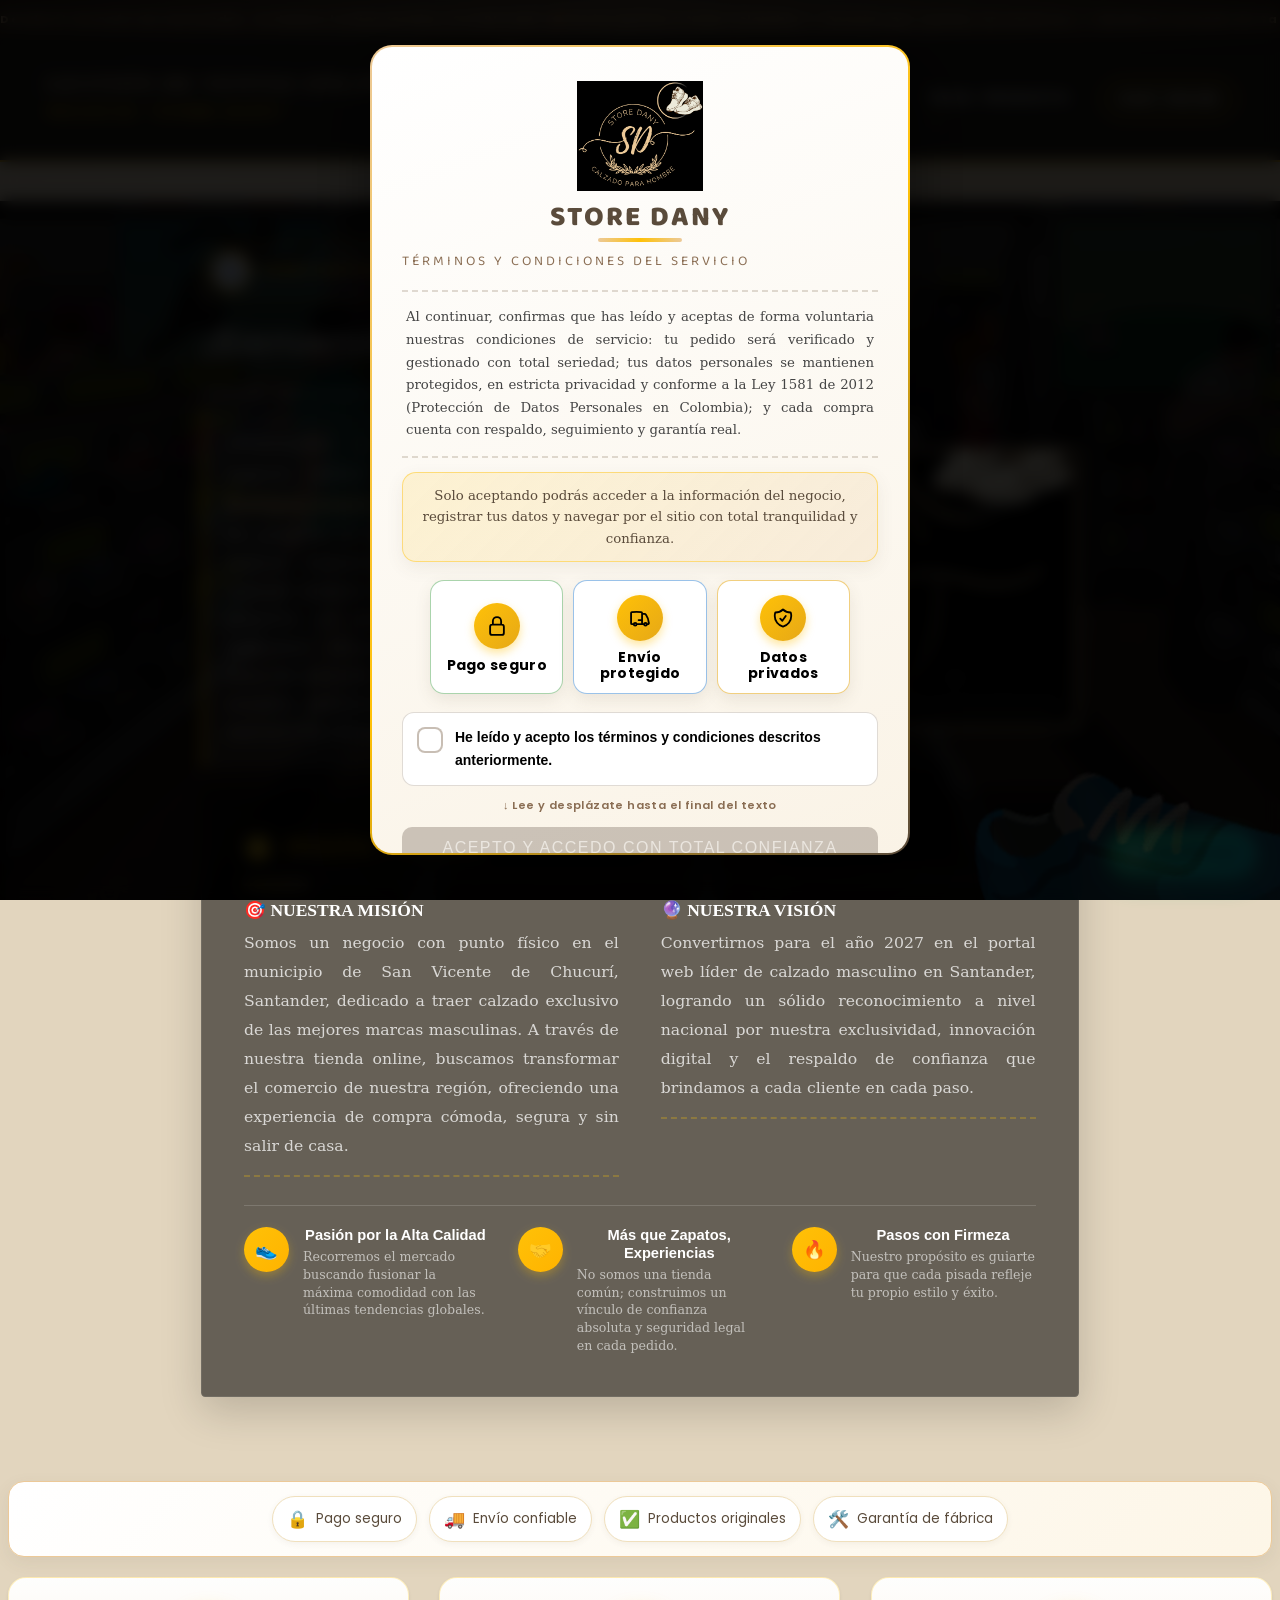
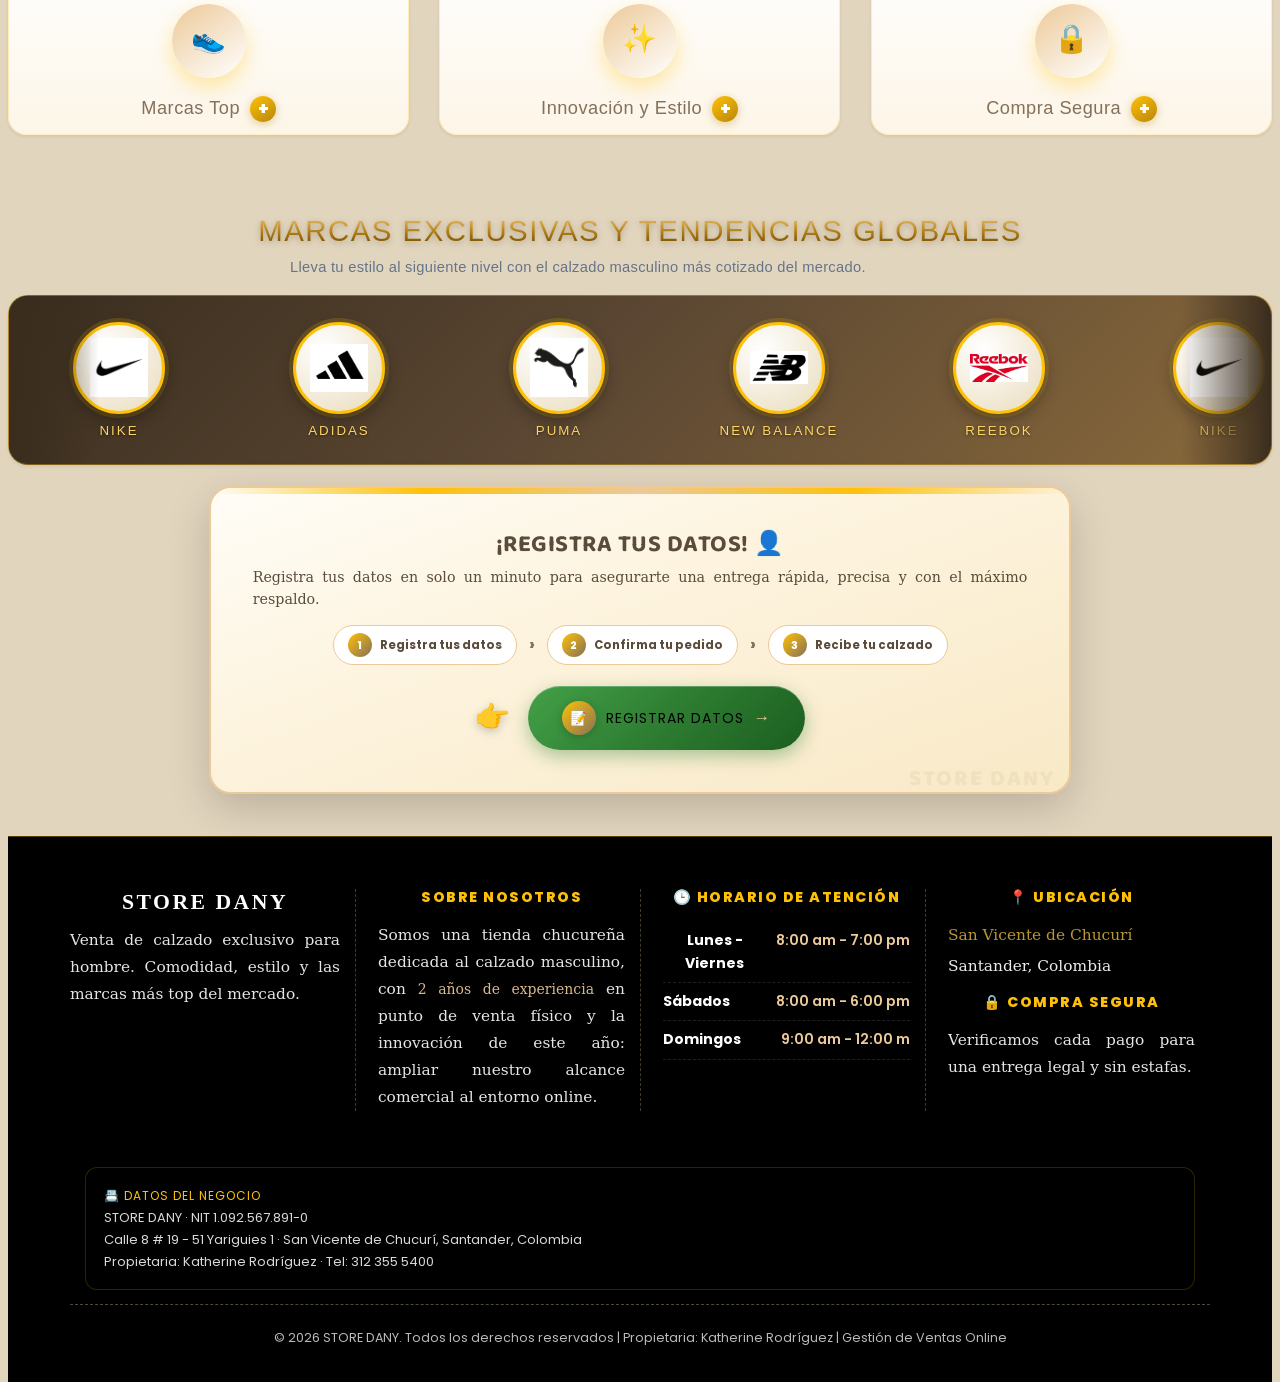
==== commit 51a2df7e: "UX y rediseño: tallas con equivalencias US/UK/cm, marcas disponibles en una sola linea, garantia com" ====
--- a/index.html
+++ b/index.html
@@ -11,7 +11,7 @@
     <!-- Framework Bootstrap 4.3.1 -->
     <link href="css/bootstrap-4.3.1.css" rel="stylesheet" type="text/css">
     <!-- Tu archivo de estilos unificado y corregido -->
-    <link href="Style.css?v=7" rel="stylesheet" type="text/css">
+    <link href="Style.css?v=11" rel="stylesheet" type="text/css">
 </head>
 <body>
     
@@ -74,16 +74,17 @@
         <!-- Columna Única Centralizada --> 
         <div class="col-xl-9 col-lg-10 mx-auto text-center text-md-left" data-reveal> 
             
-            <!-- Etiqueta Flotante de Marcas -->
-            <div class="d-flex justify-content-center justify-content-md-start mb-3">
-                <div class="badge-marcas"> ⚡MARCAS INNOVADORAS </div> 
-            </div>
-
             <!-- Encabezado de la Sección -->
-            <h3 class="titulo-seccion"> 
-                <img src="Terminos y condiciones.png" alt="Icono de términos" class="icono-titulo-mini"> SOBRE NUESTRO PORTAL WEB </h3> 
-            
-            <h1 class="descripcion-bienvenida">¡Bienvenidos a STORE DANY!</h1> 
+            <h3 class="sello-bienvenida">
+                <span class="bienvenida-medallon"><img src="Terminos y condiciones.png" alt="Icono de términos"></span>
+                Sobre nuestro portal web
+            </h3>
+
+            <span class="divisor-dorado" aria-hidden="true"></span>
+
+            <h1 class="descripcion-bienvenida">¡Bienvenidos a <span class="texto-gold-brillo">STORE DANY</span>!</h1>
+
+            <p class="bienvenida-tagline">Calzado que proyecta tu personalidad y tu seguridad</p> 
             
            <!-- Presentación: Mensaje de la Propietaria + Video Anuncio en dos columnas -->
 <div class="row align-items-center mb-4">
@@ -354,7 +355,7 @@
                     <span class="registro-mano" aria-hidden="true">👉</span>
                     <a href="personal-data.html" class="btn-acepto btn-accion-brillo registro-boton">
                         <span class="registro-boton-icono">📝</span>
-                        <span>CONTINUAR AL INGRESO DE DATOS</span>
+                        <span>REGISTRAR DATOS</span>
                         <span class="registro-boton-flecha">→</span>
                     </a>
                 </div>
@@ -424,6 +425,6 @@
 <script src="js/jquery-3.3.1.min.js"></script>
 <script src="js/popper.min.js"></script>
 <script src="js/bootstrap-4.3.1.js"></script>
-<script src="js/main.js?v=5"></script>
+<script src="js/main.js?v=7"></script>
 </body>
 </html>
--- a/Style.css
+++ b/Style.css
@@ -659,8 +659,80 @@
     color: #ffffff;
     text-shadow: 2px 2px 4px rgba(0, 0, 0, 0.6) !important;
     margin-top: 0;
-    margin-bottom: 15px;
+    margin-bottom: 10px;
     letter-spacing: 1px;
+}
+
+/* Sellos y divisores de la bienvenida (index) */
+.sello-bienvenida {
+    display: inline-flex;
+    align-items: center;
+    gap: 10px;
+    padding: 7px 18px 7px 9px;
+    border-radius: 999px;
+    border: 1.5px solid rgba(255, 193, 7, 0.6);
+    background: rgba(255, 255, 255, 0.07);
+    box-shadow: 0 8px 24px rgba(0, 0, 0, 0.3), 0 0 0 5px rgba(255, 193, 7, 0.1);
+    font-family: 'Baloo 2', 'Segoe UI', Tahoma, sans-serif;
+    font-size: 0.95rem;
+    font-weight: 800;
+    letter-spacing: 2px;
+    text-transform: uppercase;
+    color: var(--dorado);
+    margin-bottom: 12px;
+}
+.bienvenida-medallon {
+    width: 40px;
+    height: 40px;
+    border-radius: 50%;
+    background: radial-gradient(circle at 32% 28%, #fffdf6, #ffefcf);
+    border: 2px solid var(--dorado);
+    display: inline-flex;
+    align-items: center;
+    justify-content: center;
+    overflow: hidden;
+    flex-shrink: 0;
+}
+.bienvenida-medallon img {
+    width: 72%;
+    height: 72%;
+    object-fit: contain;
+}
+.divisor-dorado {
+    display: inline-block;
+    vertical-align: middle;
+    width: 150px;
+    height: 3px;
+    border-radius: 3px;
+    margin-bottom: 16px;
+    background: linear-gradient(90deg, transparent, var(--dorado) 35%, #fff3c4 50%, var(--dorado) 65%, transparent);
+    background-size: 220% 100%;
+    animation: brilloDivisor 3.2s linear infinite;
+}
+@keyframes brilloDivisor {
+    0% { background-position: 0% 0; }
+    100% { background-position: 220% 0; }
+}
+.texto-gold-brillo {
+    font-size: 1.3em;
+    background: linear-gradient(120deg, #ffe9a8 0%, var(--dorado) 45%, #ffce54 60%, #fff3c4 100%);
+    -webkit-background-clip: text;
+    background-clip: text;
+    color: transparent;
+    filter: drop-shadow(0 2px 6px rgba(0, 0, 0, 0.35));
+    white-space: nowrap;
+}
+.bienvenida-tagline {
+    font-family: 'Baloo 2', 'Segoe UI', Tahoma, sans-serif;
+    font-size: clamp(1rem, 2.2vw, 1.3rem);
+    font-weight: 600;
+    color: rgba(255, 255, 255, 0.92);
+    letter-spacing: 1px;
+    margin-bottom: 0;
+}
+@media (max-width: 767px) {
+    .descripcion-bienvenida { text-align: center; }
+    .bienvenida-tagline { text-align: center; }
 }
 
 .icono-titulo-mini {
@@ -1519,8 +1591,6 @@
 }
 
 /* --- Flecha "explorar" en el selector de marcas --- */
-.tarjeta-marca-link .texto-marca::after { content: ''; display: inline-block; margin-left: 6px; opacity: 0; transform: translateX(-6px); transition: all 0.3s ease; }
-.tarjeta-marca-link:hover .texto-marca::after { content: '→'; opacity: 1; transform: translateX(0); color: var(--dorado); }
 
 /* --- Tarjetas de producto: sello original + etiqueta de marca --- */
 .card-producto::before {
@@ -1613,17 +1683,38 @@
 .dato-rapido:hover { background: rgba(255, 193, 7, 0.12); border-color: rgba(255, 193, 7, 0.4); }
 .dato-rapido-valor { display: block; color: var(--dorado); font-family: Impact, sans-serif; font-size: 1.3rem; letter-spacing: 1px; line-height: 1; }
 .dato-rapido-etiqueta { display: block; color: rgba(255, 255, 255, 0.85); font-size: 0.72rem; font-weight: 700; letter-spacing: 0.5px; text-transform: uppercase; margin-top: 5px; }
+.dato-rapido-nota { display: block; text-align: center; margin-top: 7px; font-size: 12px; line-height: 1.35; color: rgba(255, 255, 255, 0.9); }
 .btn-ver-marcas {
-    background: linear-gradient(135deg, var(--cafe), var(--cafe-oscuro));
+    background: linear-gradient(135deg, #e6a817, var(--cafe-oscuro));
     color: #ffffff;
     border: none;
-    padding: 16px 36px;
-    font-size: 12px;
-    font-weight: 700;
+    padding: 15px 34px;
+    font-size: 14px;
+    font-weight: 800;
     letter-spacing: 2px;
+    text-transform: uppercase;
     border-radius: 50px;
+    position: relative;
     transition: all 0.4s cubic-bezier(0.175, 0.885, 0.32, 1.275);
-    box-shadow: 0 8px 25px rgba(90, 75, 59, 0.35);
+    box-shadow: 0 8px 25px rgba(141, 110, 59, 0.35);
+    animation: pulsoVerMarcas 2.4s ease-in-out infinite;
+}
+.marca-btn-icono { display: inline-block; margin-right: 8px; font-size: 15px; }
+.marca-chevron {
+    display: inline-block;
+    margin-left: 9px;
+    font-size: 13px;
+    transition: transform 0.3s ease;
+}
+.btn-ver-marcas:not(.collapsed) .marca-chevron { transform: rotate(180deg); }
+
+@keyframes pulsoVerMarcas {
+    0%, 100% { box-shadow: 0 8px 22px rgba(141, 110, 59, 0.45); }
+    50% { box-shadow: 0 8px 22px rgba(141, 110, 59, 0.45), 0 0 0 9px rgba(255, 193, 7, 0.16); }
+}
+
+@media (max-width: 576px) {
+    .btn-ver-marcas { width: 100%; }
 }
 
 .texto-informativo {
@@ -1652,75 +1743,97 @@
     padding: 10px 0 !important;
 }
 
-.tarjeta-marca-link {
-    display: flex;
-    flex-direction: row;
-    align-items: center;
+/* Marcas en una sola línea (panel "Ver marcas disponibles") */
+.marcas-linea {
+    display: flex;
+    flex-wrap: wrap;
     justify-content: center;
-    background: linear-gradient(135deg, #f7f3ea, #efe6d4);
-    border: 1px solid rgba(255, 193, 7, 0.5);
-    padding: 16px 20px;
-    border-radius: 12px;
+    align-items: center;
+    gap: 20px 28px;
+}
+.marca-linea-item {
+    display: flex;
+    flex-direction: column;
+    align-items: center;
+    gap: 8px;
     text-decoration: none !important;
-    box-shadow: 0 6px 16px rgba(0, 0, 0, 0.22);
-    transition: all 0.35s cubic-bezier(0.22, 1, 0.36, 1);
-}
-
-.texto-marca { color: var(--cafe-oscuro); font-size: 14px; font-weight: 800; letter-spacing: 2.5px; }
-.icono-tenis { font-size: 18px; margin-right: 12px; background: rgba(133, 112, 89, 0.16); }
-
-.tarjeta-marca-link .texto-marca {
+}
+.marca-linea-medallon {
+    width: 64px;
+    height: 64px;
+    border-radius: 50%;
+    background: radial-gradient(circle at 32% 28%, #ffffff, #e9dcbc);
+    border: 3px solid var(--dorado);
+    box-shadow: 0 6px 16px rgba(0, 0, 0, 0.35), 0 0 0 4px rgba(255, 193, 7, 0.18);
+    display: flex;
+    justify-content: center;
+    align-items: center;
+    overflow: hidden;
+    position: relative;
+    transition: transform 0.35s cubic-bezier(0.34, 1.56, 0.64, 1), box-shadow 0.35s ease;
+}
+.marca-linea-medallon img {
+    max-width: 70%;
+    max-height: 70%;
+    object-fit: contain;
+}
+.marca-linea-medallon::after {
+    content: '';
+    position: absolute;
+    top: 0;
+    bottom: 0;
+    left: -80%;
+    width: 55%;
+    background: linear-gradient(105deg, transparent, rgba(255, 255, 255, 0.7), transparent);
+    transform: skewX(-20deg);
+    opacity: 0;
+    transition: left 0.5s ease, opacity 0.3s ease;
+    pointer-events: none;
+}
+.marca-linea-item:hover .marca-linea-medallon {
+    transform: scale(1.12) rotate(-3deg);
+    box-shadow: 0 10px 26px rgba(0, 0, 0, 0.4), 0 0 0 6px rgba(255, 193, 7, 0.35);
+}
+.marca-linea-item:hover .marca-linea-medallon::after {
+    left: 130%;
+    opacity: 1;
+}
+.marca-linea-nombre {
+    font-family: Impact, "Arial Black", sans-serif;
+    font-size: 0.8rem;
+    letter-spacing: 2px;
+    color: var(--cafe-oscuro);
     text-transform: uppercase;
-    transition: color 0.2s ease, letter-spacing 0.3s ease;
-}
-
-.icono-tenis {
-    font-size: 18px;
-    margin-right: 12px;
-    margin-bottom: 0;
-    background: rgba(255, 255, 255, 0.12);
-    padding: 7px;
-    border-radius: 50%;
-    display: inline-flex;
-    align-items: center;
-    justify-content: center;
-    transition: background 0.3s ease, transform 0.3s ease;
-}
-
-.tarjeta-marca-link:hover {
-    background: linear-gradient(135deg, var(--dorado), #ffb300);
-    border-color: var(--cafe-oscuro);
-    transform: translateY(-3px);
-    box-shadow: 0 14px 30px rgba(255, 193, 7, 0.35);
-}
-
-.tarjeta-marca-link:hover .texto-marca {
-    color: #111111 !important;
-    letter-spacing: 3px;
-}
-
-.tarjeta-marca-link:hover .icono-tenis {
-    background: #ffffff;
-}
-
-.tarjeta-marca-link:hover .icono-tenis {
-    transform: rotate(-15deg);
-}
-
-/* COLORES DISTINTIVOS POR MARCA */
-.marca-nike,
-.marca-adidas,
-.marca-puma,
-.marca-newbalance,
-.marca-reebok {
-    /* Identidad unificada con la paleta de la tienda */
-}
-
-.marca-nike:hover { background: linear-gradient(135deg, #2b2b2b, #4a4a4a); box-shadow: 0 12px 28px rgba(0, 0, 0, 0.45); }
-.marca-adidas:hover { background: linear-gradient(135deg, #1344a8, #0a2f7a); box-shadow: 0 12px 28px rgba(0, 48, 135, 0.5); }
-.marca-puma:hover { background: linear-gradient(135deg, #ff1a1f, #b30003); box-shadow: 0 12px 28px rgba(231, 0, 5, 0.5); }
-.marca-newbalance:hover { background: linear-gradient(135deg, #1456c4, #0b3d91); box-shadow: 0 12px 28px rgba(11, 61, 145, 0.55); }
-.marca-reebok:hover { background: linear-gradient(135deg, #f52242, #a5001e); box-shadow: 0 12px 28px rgba(228, 0, 43, 0.5); }
+    text-align: center;
+    opacity: 0;
+    transform: translateY(4px);
+    transition: opacity 0.3s ease, transform 0.3s ease;
+}
+.marca-linea-item:hover .marca-linea-nombre {
+    opacity: 1;
+    transform: translateY(0);
+    color: var(--cafe);
+}
+@media (max-width: 576px) {
+    .marca-linea-nombre { opacity: 1; transform: none; }
+}
+
+/* Título del panel "Selecciona tu marca favorita" (fondo claro del catálogo) */
+#marcasColapsables .titulo-seccion {
+    font-family: 'Baloo 2', 'Segoe UI', Tahoma, sans-serif;
+    font-weight: 800 !important;
+    color: var(--cafe-oscuro);
+    text-shadow: none;
+    font-size: 1.5rem;
+}
+
+/* Título de testimonios (fondo claro del catálogo) */
+.zona-testimonios .titulo-seccion {
+    font-family: 'Baloo 2', 'Segoe UI', Tahoma, sans-serif;
+    font-weight: 800 !important;
+    color: var(--cafe-oscuro);
+    text-shadow: none;
+}
 
 /* CARRUSEL RESPONSIVO PARA PANTALLAS MÓVILES */
 @media (max-width: 768px) {
@@ -3479,6 +3592,44 @@
     box-shadow: 0 0 0 4px rgba(46, 125, 50, 0.12);
 }
 
+/* Dominios de correo rápidos (no olvides tu @) */
+.dominios-rapidos {
+    display: flex;
+    flex-wrap: wrap;
+    align-items: center;
+    gap: 6px;
+    margin-top: 8px;
+}
+.dominios-rapidos-label {
+    font-family: 'Baloo 2', 'Segoe UI', Tahoma, sans-serif;
+    font-size: 12px;
+    font-weight: 700;
+    color: var(--cafe-oscuro);
+    letter-spacing: 0.4px;
+    margin-right: 2px;
+}
+.dominio-pill {
+    font-family: 'Baloo 2', 'Segoe UI', Tahoma, sans-serif;
+    font-size: 12px;
+    font-weight: 700;
+    padding: 3px 12px;
+    border-radius: 999px;
+    border: 1.5px solid var(--dorado);
+    background: rgba(255, 255, 255, 0.75);
+    color: var(--cafe-oscuro);
+    cursor: pointer;
+    line-height: 1.4;
+    transition: all 0.25s ease;
+}
+.dominio-pill:hover,
+.dominio-pill:focus {
+    background: var(--dorado);
+    color: #ffffff;
+    border-color: var(--cafe-oscuro);
+    transform: translateY(-1px);
+    box-shadow: 0 4px 10px rgba(230, 168, 23, 0.35);
+}
+
 /* Campo incompleto/inválido: rojo suave + ajuste al escribir */
 .campo-error {
     border-color: #d9534f;
@@ -4187,6 +4338,10 @@
     transition: color 0.2s ease;
 }
 .store-dany-notif-cerrar:hover { color: #ffd54a; }
+.store-dany-talla-tabla { border-collapse: collapse; }
+.store-dany-talla-tabla td { padding: 2px 14px 2px 0; font-size: 12.5px; line-height: 1.55; color: #ffffff; }
+.store-dany-talla-tabla td:last-child { color: #ffd54a; font-weight: 400; text-align: right; min-width: 46px; }
+.store-dany-talla-note { display: block; margin-top: 5px; padding-top: 6px; border-top: 1px solid rgba(236, 201, 152, 0.3); font-size: 12px; color: #e8dcc8; }
 @media (max-width: 576px) {
     .store-dany-toasts { top: 74px; right: 12px; left: 12px; max-width: none; }
     .store-dany-notificacion { padding: 12px 13px; }
@@ -4463,47 +4618,117 @@
     background: linear-gradient(160deg, #ffffff 0%, #faf3e6 100%);
     border: 1px solid var(--dorado-suave);
     border-radius: 18px;
-    padding: 30px 26px;
+    padding: 48px 26px 30px;
     box-shadow: var(--sombra-suave);
+    position: relative;
+}
+.garantia-escudo {
+    width: 80px;
+    height: 80px;
+    margin: -70px auto 10px;
+    border-radius: 50%;
+    background: radial-gradient(circle at 32% 28%, #ffffff, #e9dcbc);
+    border: 2px solid var(--dorado);
+    box-shadow: 0 6px 18px rgba(90, 75, 59, 0.22), 0 0 0 5px rgba(255, 193, 7, 0.16);
+    display: flex;
+    align-items: center;
+    justify-content: center;
+    font-size: 38px;
+    line-height: 1;
+    position: relative;
+    z-index: 2;
 }
 .seccion-garantia .garantia-titulo {
+    font-family: 'Baloo 2', 'Segoe UI', Tahoma, sans-serif;
+    font-weight: 800 !important;
     color: var(--cafe-oscuro);
     letter-spacing: 0.5px;
+    text-shadow: none;
     margin-bottom: 16px;
 }
+.garantia-intro {
+    max-width: 760px;
+    margin-left: auto;
+    margin-right: auto;
+}
+.garantia-em {
+    display: inline-block;
+    background: var(--dorado);
+    color: var(--cafe-oscuro);
+    font-family: 'Baloo 2', sans-serif;
+    font-weight: 800;
+    padding: 1px 10px;
+    border-radius: 999px;
+    box-shadow: 0 2px 8px rgba(230, 168, 23, 0.45);
+}
 .garantia-items {
-    display: grid;
-    grid-template-columns: repeat(4, 1fr);
-    gap: 14px;
+    display: flex;
+    flex-wrap: wrap;
     align-items: stretch;
+    justify-content: center;
+    gap: 18px 12px;
+    margin-top: 6px;
 }
 .garantia-item {
+    position: relative;
+    overflow: hidden;
+    flex: 1 1 0;
+    min-width: 0;
     background: #fff;
     border: 1px solid #f0e0bd;
     border-radius: 12px;
-    padding: 18px 16px;
+    padding: 26px 16px 18px;
     text-align: center;
     display: flex;
     flex-direction: column;
     align-items: center;
     justify-content: flex-start;
-    transition: transform 0.25s ease, box-shadow 0.25s ease;
-}
-.garantia-item:hover {
-    transform: translateY(-3px);
-    box-shadow: 0 8px 18px rgba(90, 75, 59, 0.12);
+    transition: transform 0.3s ease, box-shadow 0.3s ease, background 0.3s ease;
+}
+.garantia-item::before {
+    content: '';
+    position: absolute;
+    top: 0;
+    left: 50%;
+    transform: translateX(-50%);
+    width: 48px;
+    height: 4px;
+    border-radius: 0 0 6px 6px;
+    background: linear-gradient(90deg, var(--dorado), var(--dorado-suave));
+    transition: background 0.3s ease;
+}
+.garantia-numero {
+    position: absolute;
+    top: 10px;
+    right: 14px;
+    font-family: 'Oswald', 'Baloo 2', sans-serif;
+    font-weight: 600;
+    font-size: 17px;
+    letter-spacing: 1px;
+    color: rgba(230, 168, 23, 0.6);
+    transition: color 0.3s ease;
 }
 .garantia-item .garantia-icono {
-    font-size: 30px;
-    display: block;
-    margin-bottom: 8px;
+    width: 54px;
+    height: 54px;
+    border-radius: 50%;
+    background: #fff7e6;
+    border: 1.5px solid var(--dorado-suave);
+    display: inline-flex;
+    align-items: center;
+    justify-content: center;
+    font-size: 26px;
     line-height: 1;
+    margin-bottom: 12px;
+    box-shadow: 0 3px 10px rgba(90, 75, 59, 0.1);
+    transition: transform 0.35s cubic-bezier(0.34, 1.56, 0.64, 1), background 0.3s ease, border-color 0.3s ease;
 }
 .garantia-item p {
     margin: 0 0 6px;
     font-weight: 400;
     color: var(--cafe-oscuro);
     width: 100%;
+    transition: color 0.3s ease;
 }
 .garantia-item small {
     margin-top: auto;
@@ -4512,17 +4737,50 @@
     line-height: 1.5;
     color: var(--texto);
     max-width: 100%;
-}
-.garantia-item .garantia-em {
-    color: var(--verde);
-    font-weight: 400;
-}
-
-@media (max-width: 992px) {
-    .garantia-items { grid-template-columns: repeat(2, 1fr); }
+    transition: color 0.3s ease;
+}
+.garantia-item:hover {
+    background: linear-gradient(160deg, var(--dorado), #ffb300);
+    transform: translateY(-4px);
+    border-color: var(--cafe-oscuro);
+    box-shadow: 0 14px 30px rgba(230, 168, 23, 0.4);
+}
+.garantia-item:hover p { color: #ffffff; }
+.garantia-item:hover small { color: rgba(255, 255, 255, 0.92); }
+.garantia-item:hover .garantia-numero { color: rgba(255, 255, 255, 0.9); }
+.garantia-item:hover .garantia-icono {
+    background: rgba(255, 255, 255, 0.95);
+    border-color: #ffffff;
+    transform: scale(1.12) rotate(-6deg);
+}
+.garantia-item:hover::before { background: #ffffff; }
+.garantia-arrow {
+    flex: 0 0 32px;
+    width: 32px;
+    height: 32px;
+    border-radius: 50%;
+    background: #ffffff;
+    border: 1.5px solid var(--dorado);
+    color: var(--dorado);
+    font-size: 14px;
+    line-height: 1;
+    display: inline-flex;
+    align-items: center;
+    justify-content: center;
+    align-self: center;
+    box-shadow: 0 3px 8px rgba(90, 75, 59, 0.18);
+    animation: flujoGarantia 2.4s ease-in-out infinite;
+}
+@keyframes flujoGarantia {
+    0%, 100% { transform: translateX(0); }
+    50% { transform: translateX(3px); }
+}
+@media (max-width: 1199px) {
+    .garantia-arrow { display: none; }
+    .garantia-item { flex: 0 0 calc(50% - 6px); }
 }
 @media (max-width: 520px) {
-    .garantia-items { grid-template-columns: repeat(1, 1fr); }
+    .garantia-item { flex: 0 0 100%; }
 }
 
 /* Datos legales en el footer */
@@ -5255,6 +5513,10 @@
 
 /* Boton verde con detalle dorado */
 .registro-boton {
+    display: inline-flex;
+    align-items: center;
+    justify-content: center;
+    cursor: pointer;
     padding: 15px 34px;
     font-size: 15px;
     letter-spacing: 1px;
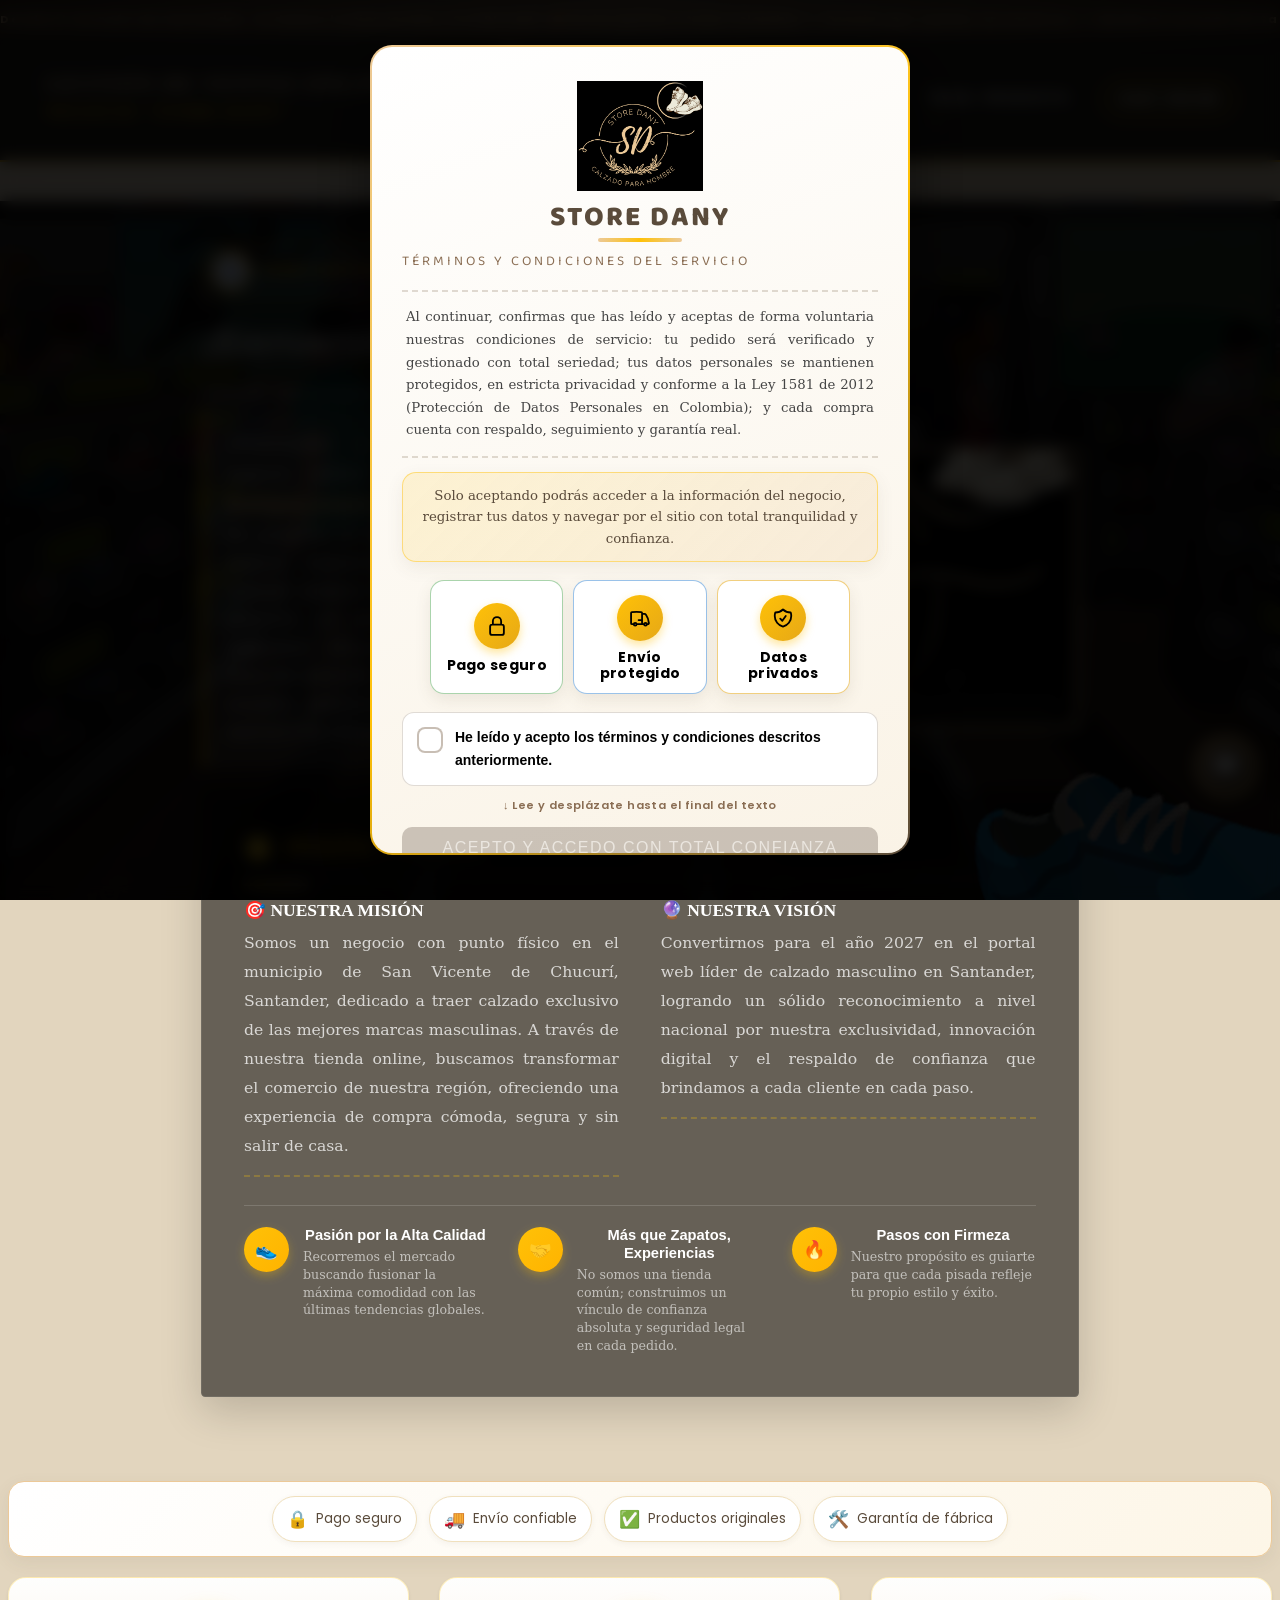
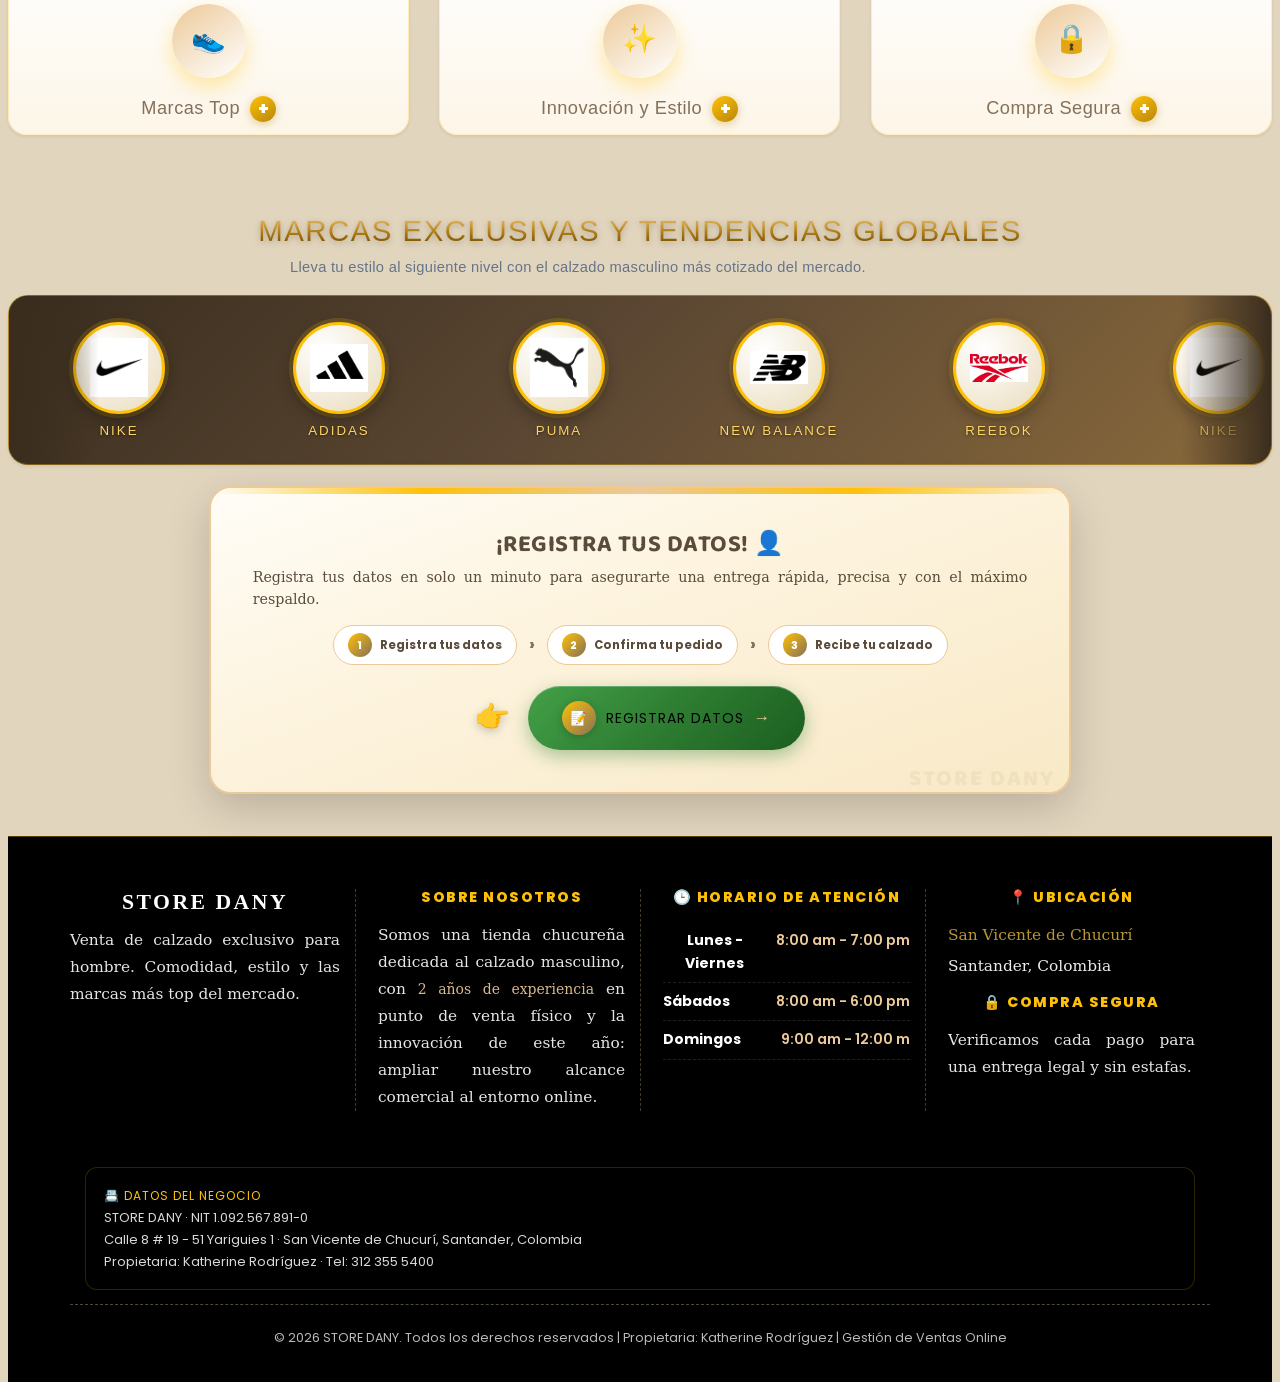
==== commit 4801e6d7: "FAQ: burbuja de ayuda con preguntas frecuentes (index, catalogo, chat online) y retiro del boton flo" ====
--- a/index.html
+++ b/index.html
@@ -11,7 +11,7 @@
     <!-- Framework Bootstrap 4.3.1 -->
     <link href="css/bootstrap-4.3.1.css" rel="stylesheet" type="text/css">
     <!-- Tu archivo de estilos unificado y corregido -->
-    <link href="Style.css?v=11" rel="stylesheet" type="text/css">
+    <link href="Style.css?v=15" rel="stylesheet" type="text/css">
 </head>
 <body>
     
@@ -425,6 +425,7 @@
 <script src="js/jquery-3.3.1.min.js"></script>
 <script src="js/popper.min.js"></script>
 <script src="js/bootstrap-4.3.1.js"></script>
-<script src="js/main.js?v=7"></script>
+<script src="js/main.js?v=8"></script>
+<script src="js/faq-chat.js?v=1"></script>
 </body>
 </html>
--- a/Style.css
+++ b/Style.css
@@ -3073,46 +3073,176 @@
     box-shadow: 0 10px 26px rgba(255, 193, 7, 0.45);
 }
 
+@media (max-width: 576px) {
+    #btn-volver-arriba { width: 44px; height: 44px; bottom: 18px; left: 14px; }
+}
+
 /* ============================================================
-   BOTÓN FLOTANTE DE WHATSAPP (lo crea main.js)
+   BURBUJA DE AYUDA / PREGUNTAS FRECUENTES (creada por js/faq-chat.js)
    ============================================================ */
-#btn-whatsapp-flotante {
+#faq-chat-btn {
     position: fixed;
-    bottom: 24px;
+    bottom: 104px;
     right: 24px;
-    display: flex;
-    align-items: center;
-    gap: 8px;
-    padding: 12px 18px;
+    width: 60px;
+    height: 60px;
+    border-radius: 50%;
+    border: 3px solid #ECC998;
+    background: linear-gradient(135deg, #857059, #3f3428);
+    color: #fff;
+    font-size: 24px;
+    line-height: 1;
+    cursor: pointer;
+    z-index: 9990;
+    display: flex;
+    align-items: center;
+    justify-content: center;
+    box-shadow: 0 8px 24px rgba(0, 0, 0, 0.35);
+    transition: transform 0.25s ease, box-shadow 0.25s ease;
+}
+#faq-chat-btn:hover { transform: scale(1.08); box-shadow: 0 10px 30px rgba(0, 0, 0, 0.45); }
+#faq-chat-btn .faq-chat-pulso {
+    position: absolute;
+    inset: -5px;
+    border-radius: 50%;
+    border: 2px solid rgba(255, 193, 7, 0.45);
+    animation: faqChatPulso 2.4s ease-out infinite;
+    pointer-events: none;
+}
+@keyframes faqChatPulso {
+    0% { transform: scale(1); opacity: 1; }
+    70%, 100% { transform: scale(1.45); opacity: 0; }
+}
+#faq-chat-panel {
+    position: fixed;
+    bottom: 110px;
+    right: 18px;
+    width: 385px;
+    max-width: calc(100vw - 36px);
+    max-height: min(72vh, 660px);
+    background: #fffdf8;
+    border: 1px solid #ECC998;
+    border-radius: 18px;
+    box-shadow: 0 18px 50px rgba(0, 0, 0, 0.28);
+    z-index: 9991;
+    display: none;
+    flex-direction: column;
+    overflow: hidden;
+    font-family: 'Segoe UI', Roboto, Helvetica, Arial, sans-serif;
+}
+#faq-chat-panel.abierto { display: flex; }
+.faq-chat-cabecera {
+    display: flex;
+    align-items: center;
+    gap: 12px;
+    padding: 16px 18px;
+    background: linear-gradient(135deg, #857059, #3f3428);
+    color: #fff;
+}
+.faq-chat-cabecera .faq-chat-logo {
+    width: 42px;
+    height: 42px;
+    border-radius: 50%;
+    background: #ffc107;
+    display: flex;
+    align-items: center;
+    justify-content: center;
+    font-size: 20px;
+    box-shadow: 0 3px 10px rgba(255, 193, 7, 0.4);
+}
+.faq-chat-titulo { font-family: 'Baloo 2', cursive; font-size: 16px; margin: 0; line-height: 1.1; }
+.faq-chat-subtitulo { font-size: 11px; opacity: 0.85; }
+#faq-chat-cerrar {
+    margin-left: auto;
+    background: rgba(255, 255, 255, 0.15);
+    border: none;
+    color: #fff;
+    width: 28px;
+    height: 28px;
+    border-radius: 50%;
+    cursor: pointer;
+    font-size: 14px;
+    line-height: 1;
+}
+#faq-chat-cerrar:hover { background: rgba(255, 255, 255, 0.3); }
+.faq-chat-cuerpo {
+    overflow-y: auto;
+    min-height: 0;
+    flex: 1 1 auto;
+    padding: 16px;
+    display: flex;
+    flex-direction: column;
+    gap: 11px;
+}
+.faq-chat-item {
+    flex-shrink: 0;
+    border: 1px solid #eadfce;
+    border-left: 4px solid #ffc107;
+    background: #ffffff;
+    border-radius: 12px;
+    overflow: hidden;
+    transition: box-shadow 0.2s ease;
+}
+.faq-chat-item:hover { box-shadow: 0 4px 14px rgba(133, 112, 89, 0.16); }
+.faq-chat-pregunta {
+    width: 100%;
+    background: transparent;
+    border: none;
+    padding: 13px 14px;
+    text-align: left;
+    font-family: inherit;
+    font-size: 13.5px;
+    font-weight: 700;
+    color: #3f3428;
+    cursor: pointer;
+    display: flex;
+    align-items: center;
+    gap: 9px;
+}
+.faq-chat-pregunta .faq-chat-flecha {
+    margin-left: auto;
+    color: #857059;
+    font-size: 11px;
+    transition: transform 0.25s ease;
+}
+.faq-chat-item.abierto .faq-chat-flecha { transform: rotate(90deg); }
+.faq-chat-respuesta {
+    display: none;
+    padding: 0 14px 14px;
+    font-size: 13px;
+    line-height: 1.65;
+    color: #5a4b3b;
+}
+.faq-chat-item.abierto .faq-chat-respuesta { display: block; }
+.faq-chat-pie {
+    padding: 14px 16px 16px;
+    border-top: 1px solid #eadfce;
+    background: #fbf5ea;
+}
+.faq-chat-pie-texto { font-size: 12px; color: #857059; margin: 0 0 12px; text-align: center; }
+.faq-chat-botones { display: flex; gap: 10px; }
+.faq-chat-boton {
+    flex: 1;
     border: none;
     border-radius: 50px;
-    background: linear-gradient(135deg, #25d366, #128c7e);
-    color: #ffffff;
-    font-size: 14px;
-    font-weight: 700;
+    padding: 12px 10px;
+    font-size: 12.5px;
+    font-weight: 800;
     cursor: pointer;
-    z-index: 9000;
+    text-align: center;
     text-decoration: none;
-    box-shadow: 0 8px 22px rgba(37, 211, 102, 0.45);
-    animation: latidoWhatsapp 2.6s ease-in-out infinite;
-    transition: transform 0.25s ease, box-shadow 0.25s ease;
-}
-
-#btn-whatsapp-flotante:hover {
-    transform: translateY(-3px) scale(1.04);
-    box-shadow: 0 12px 30px rgba(37, 211, 102, 0.55);
-    color: #ffffff;
-    text-decoration: none;
-}
-
-@keyframes latidoWhatsapp {
-    0%, 100% { box-shadow: 0 8px 22px rgba(37, 211, 102, 0.45); }
-    50% { box-shadow: 0 8px 22px rgba(37, 211, 102, 0.45), 0 0 0 10px rgba(37, 211, 102, 0.12); }
-}
-
+    display: inline-flex;
+    align-items: center;
+    justify-content: center;
+    gap: 6px;
+    transition: transform 0.2s ease, box-shadow 0.2s ease;
+}
+.faq-chat-boton:hover { transform: translateY(-2px); }
+.faq-chat-boton-wa { background: linear-gradient(135deg, #25d366, #128c7e); color: #fff; box-shadow: 0 6px 16px rgba(37, 211, 102, 0.35); }
+.faq-chat-boton-form { background: #fff; color: #3f3428; border: 2px solid #ffc107; }
 @media (max-width: 576px) {
-    #btn-whatsapp-flotante { padding: 12px 14px; font-size: 13px; bottom: 18px; right: 14px; }
-    #btn-volver-arriba { width: 44px; height: 44px; bottom: 18px; left: 14px; }
+    #faq-chat-btn { bottom: 84px; right: 14px; width: 56px; height: 56px; font-size: 22px; }
+    #faq-chat-panel { bottom: 94px; right: 12px; width: calc(100vw - 24px); max-width: calc(100vw - 24px); }
 }
 
 /* ============================================================
